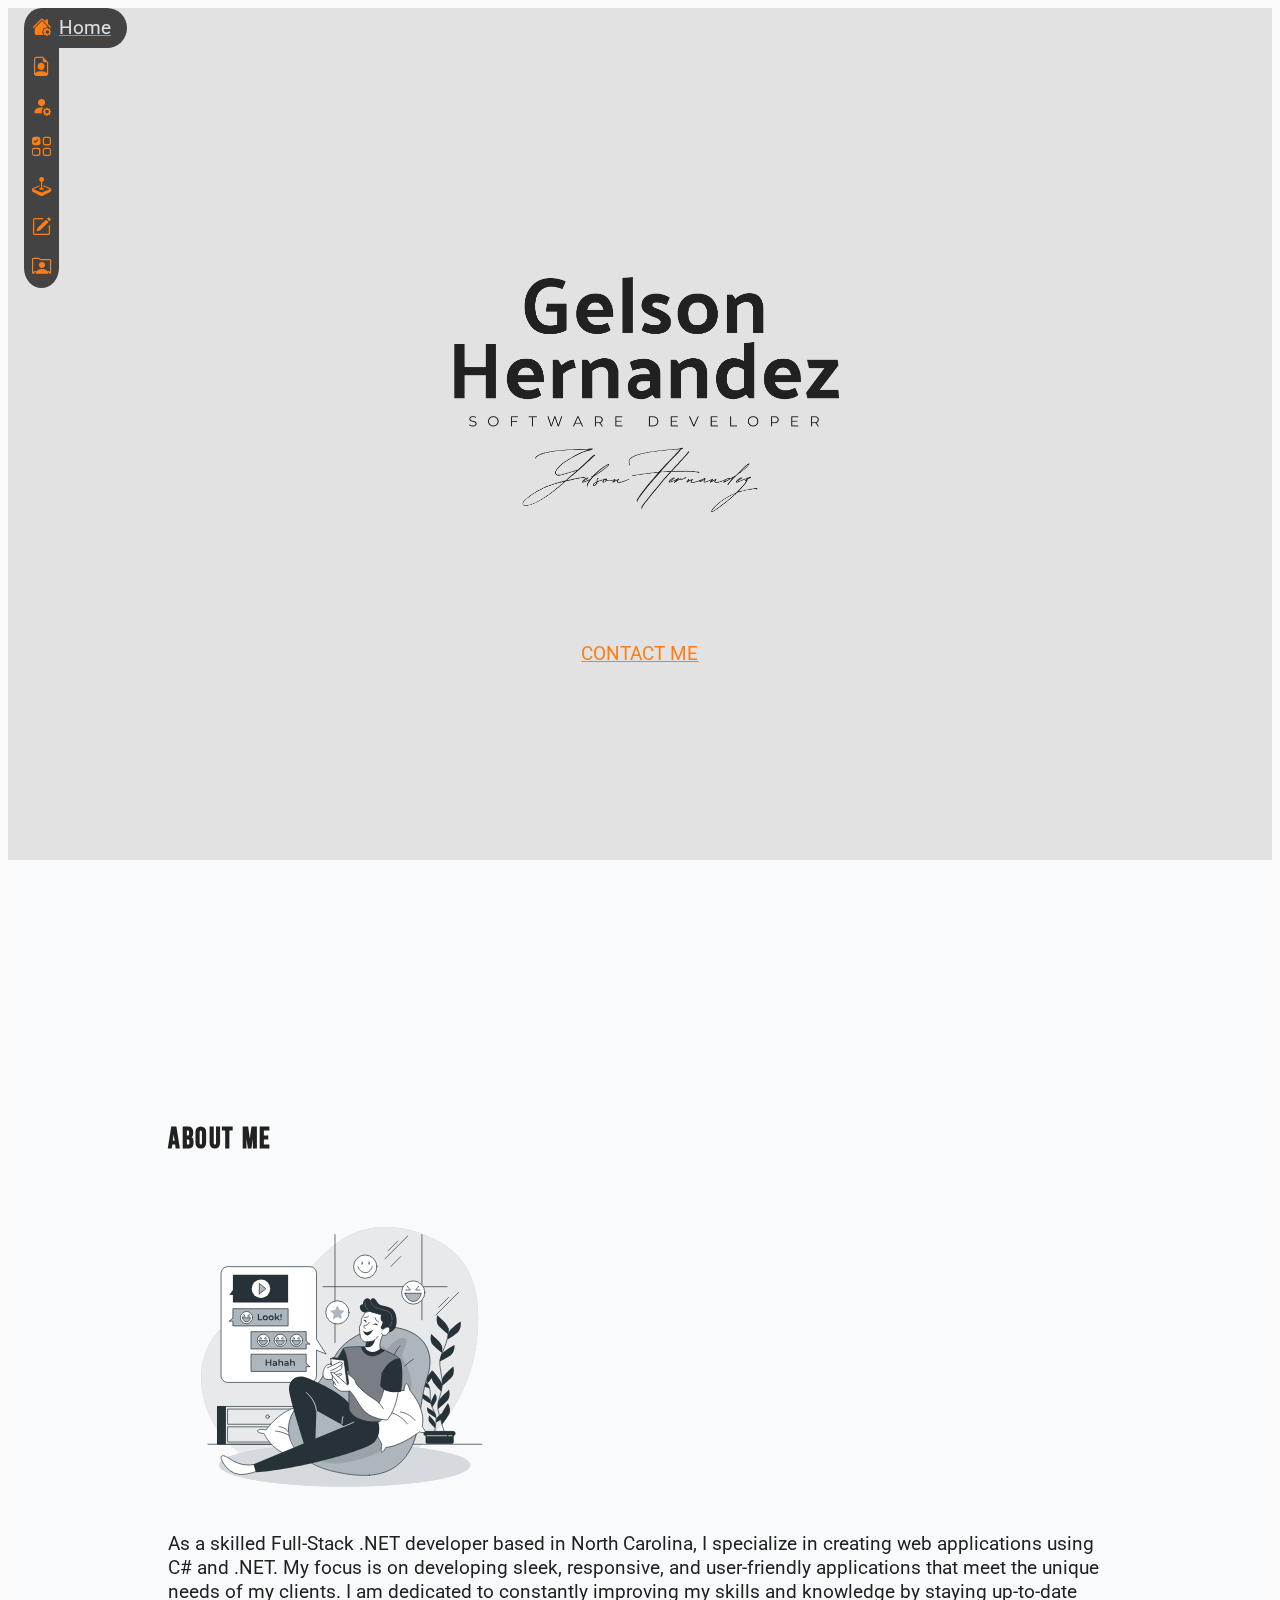
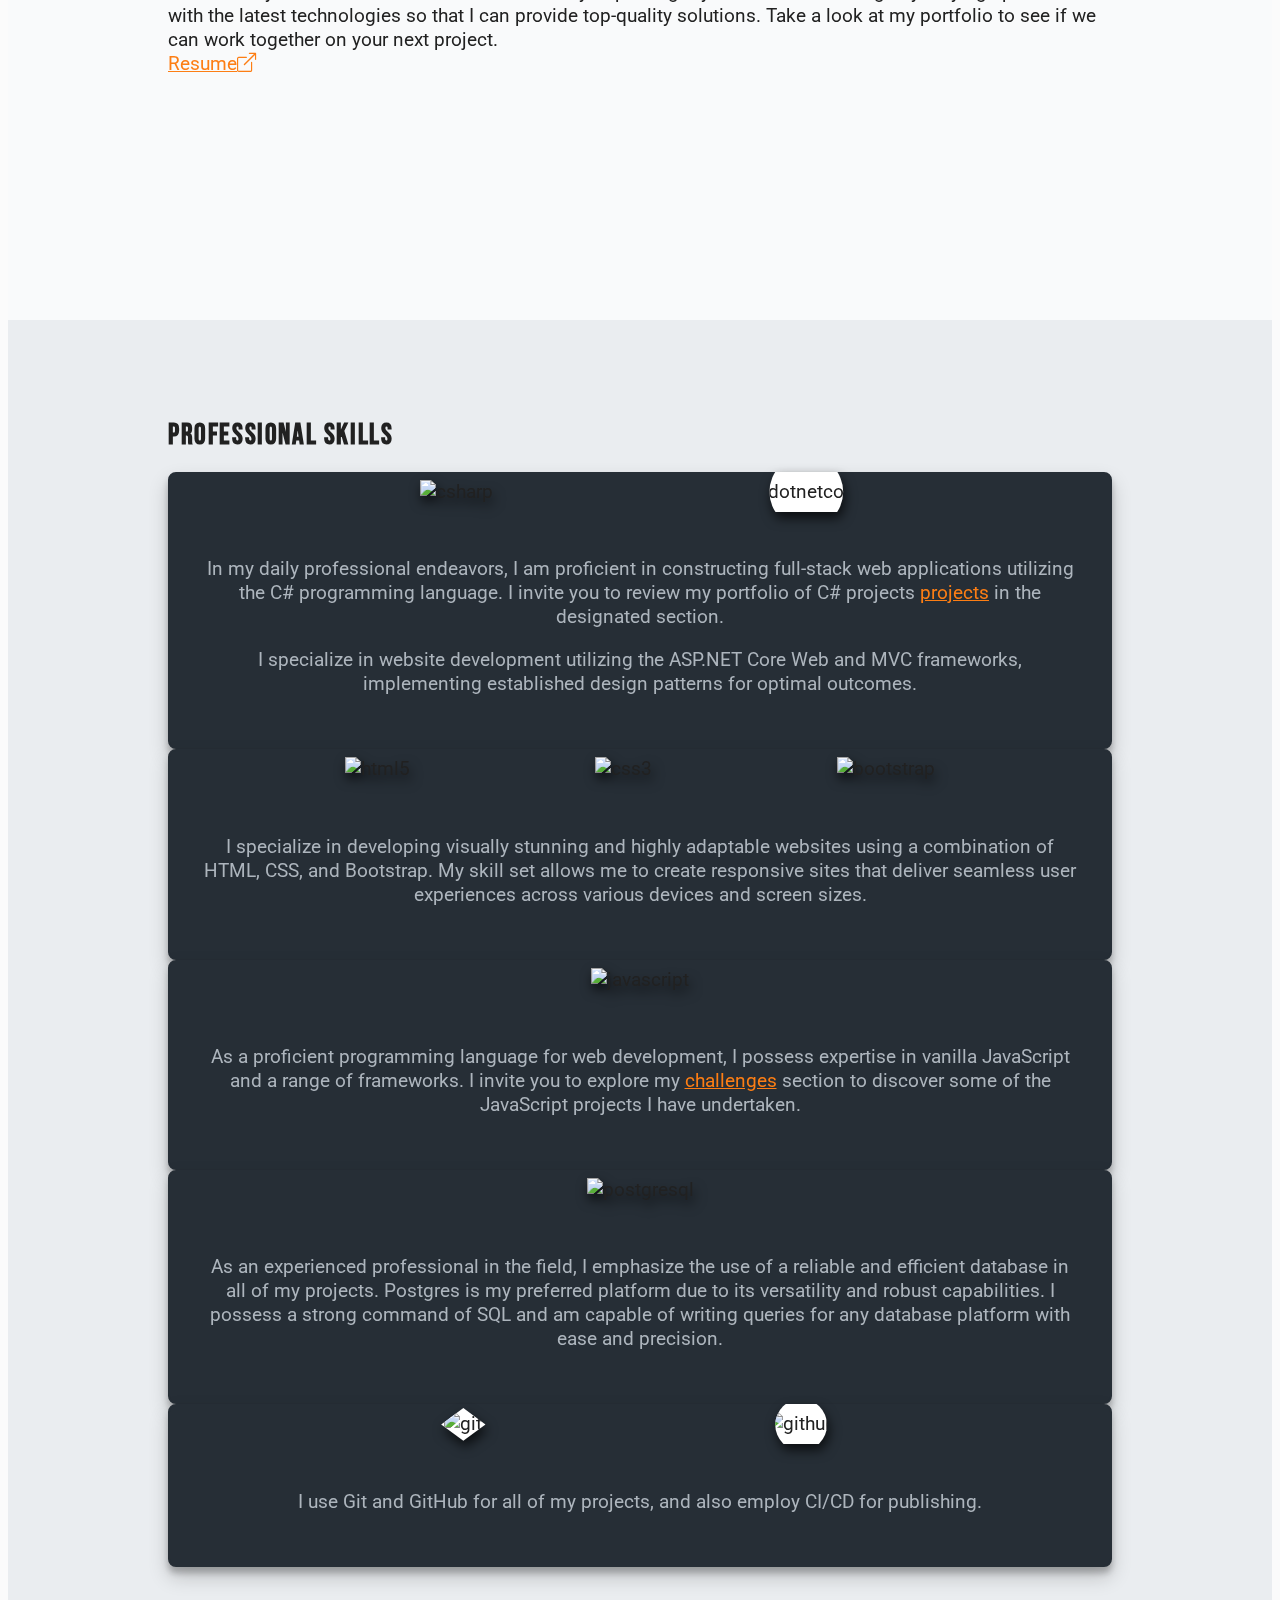
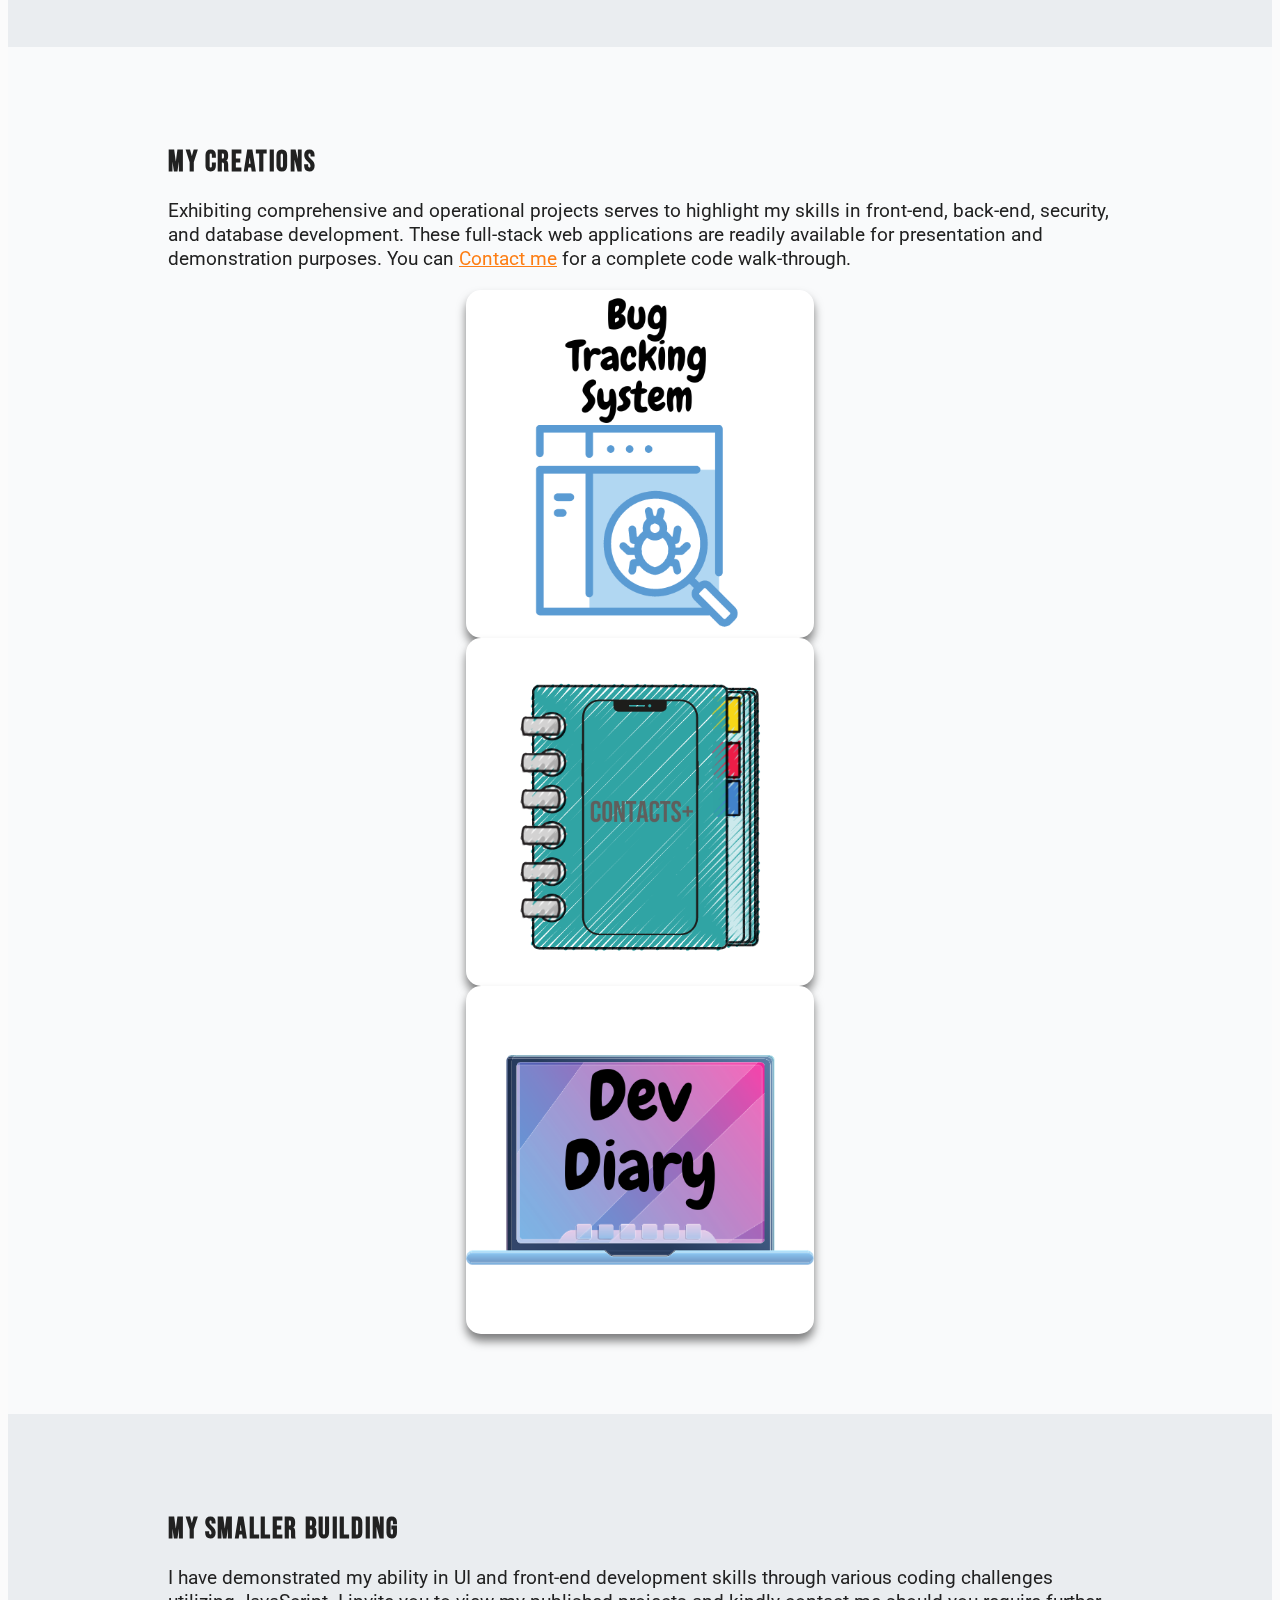
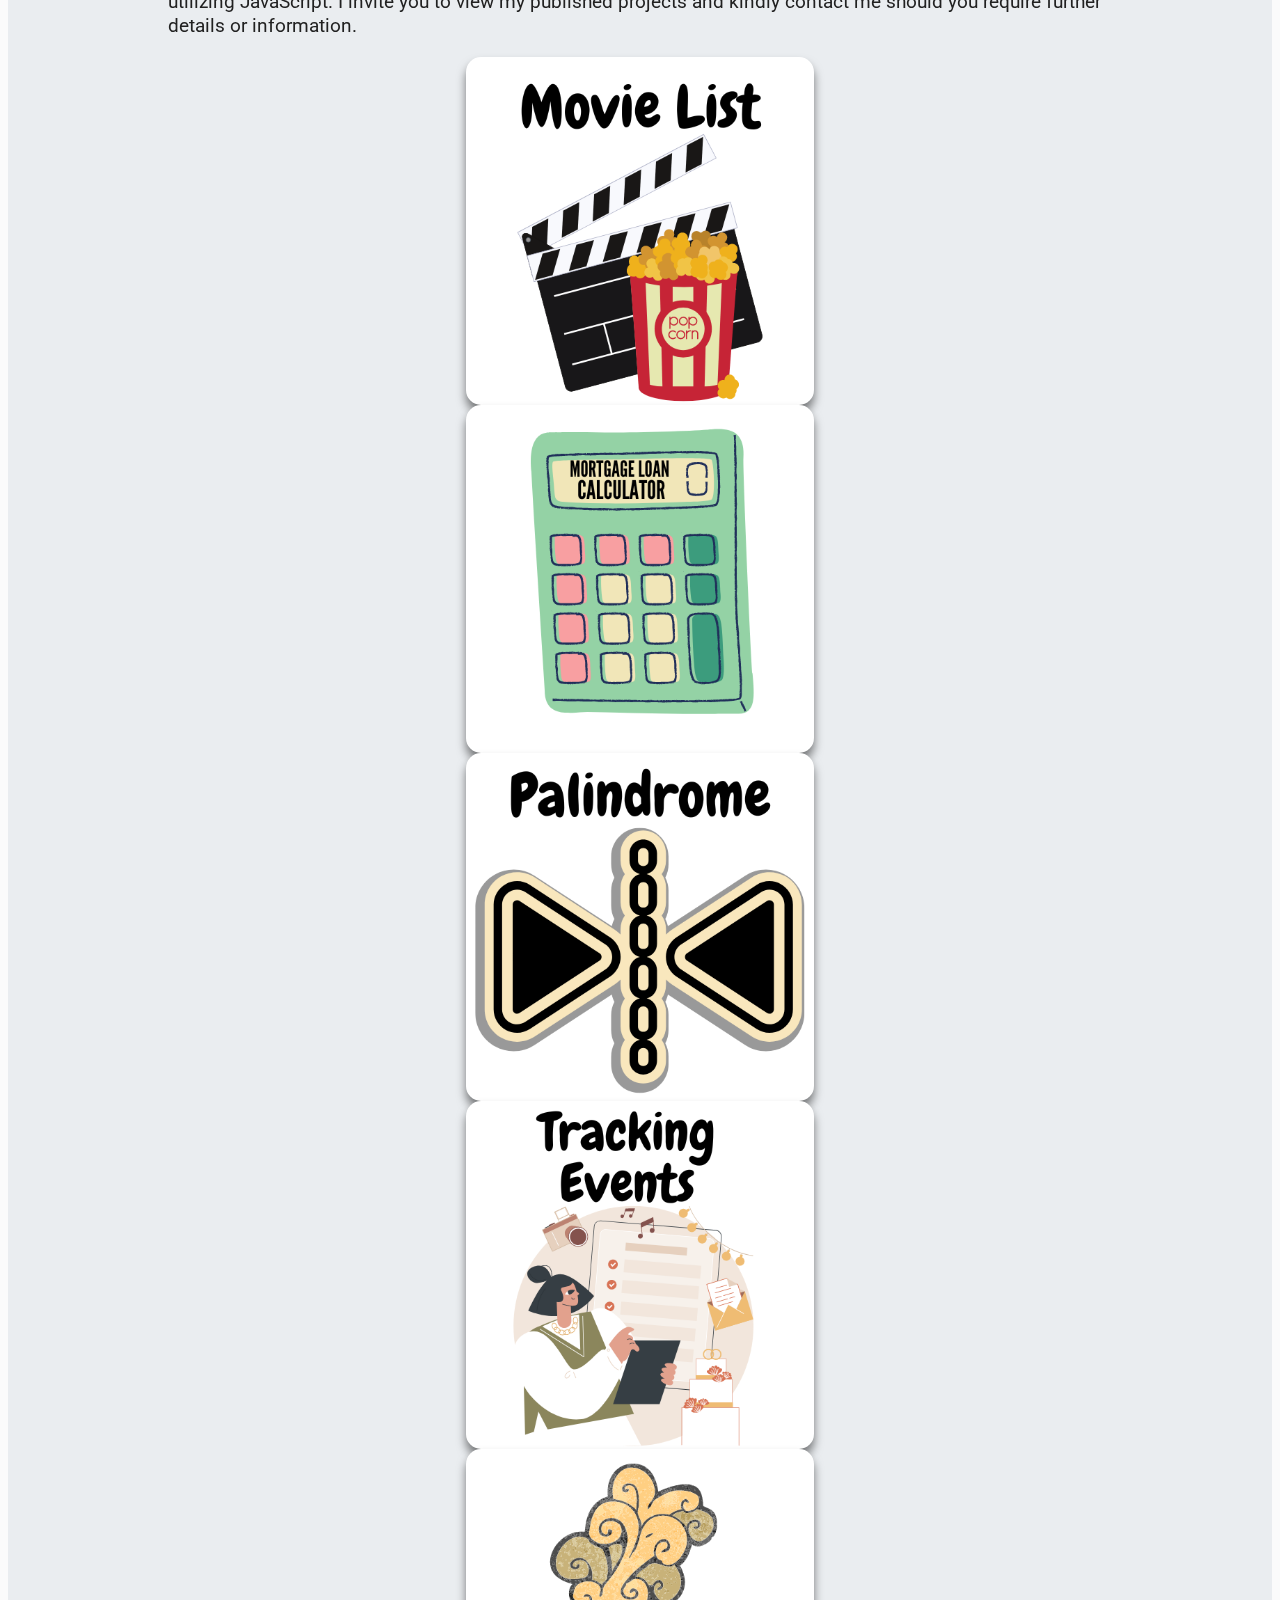
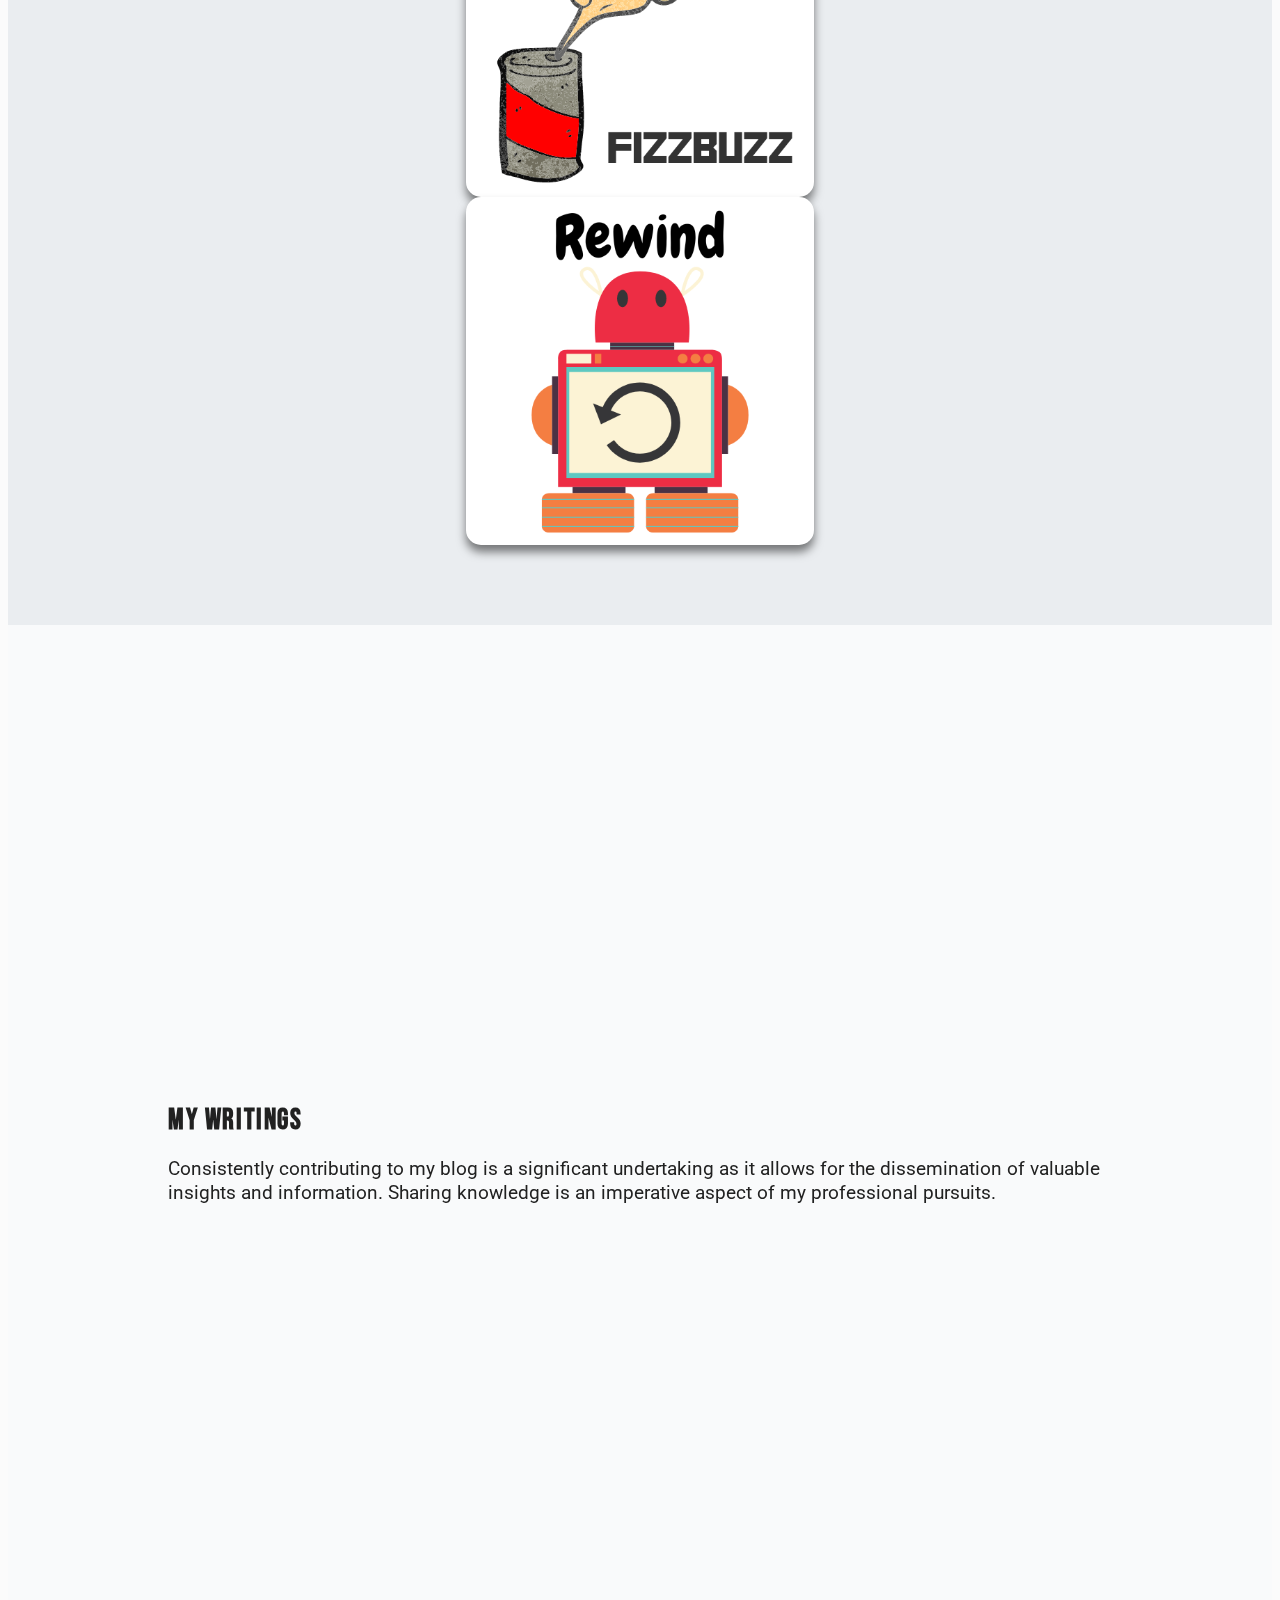
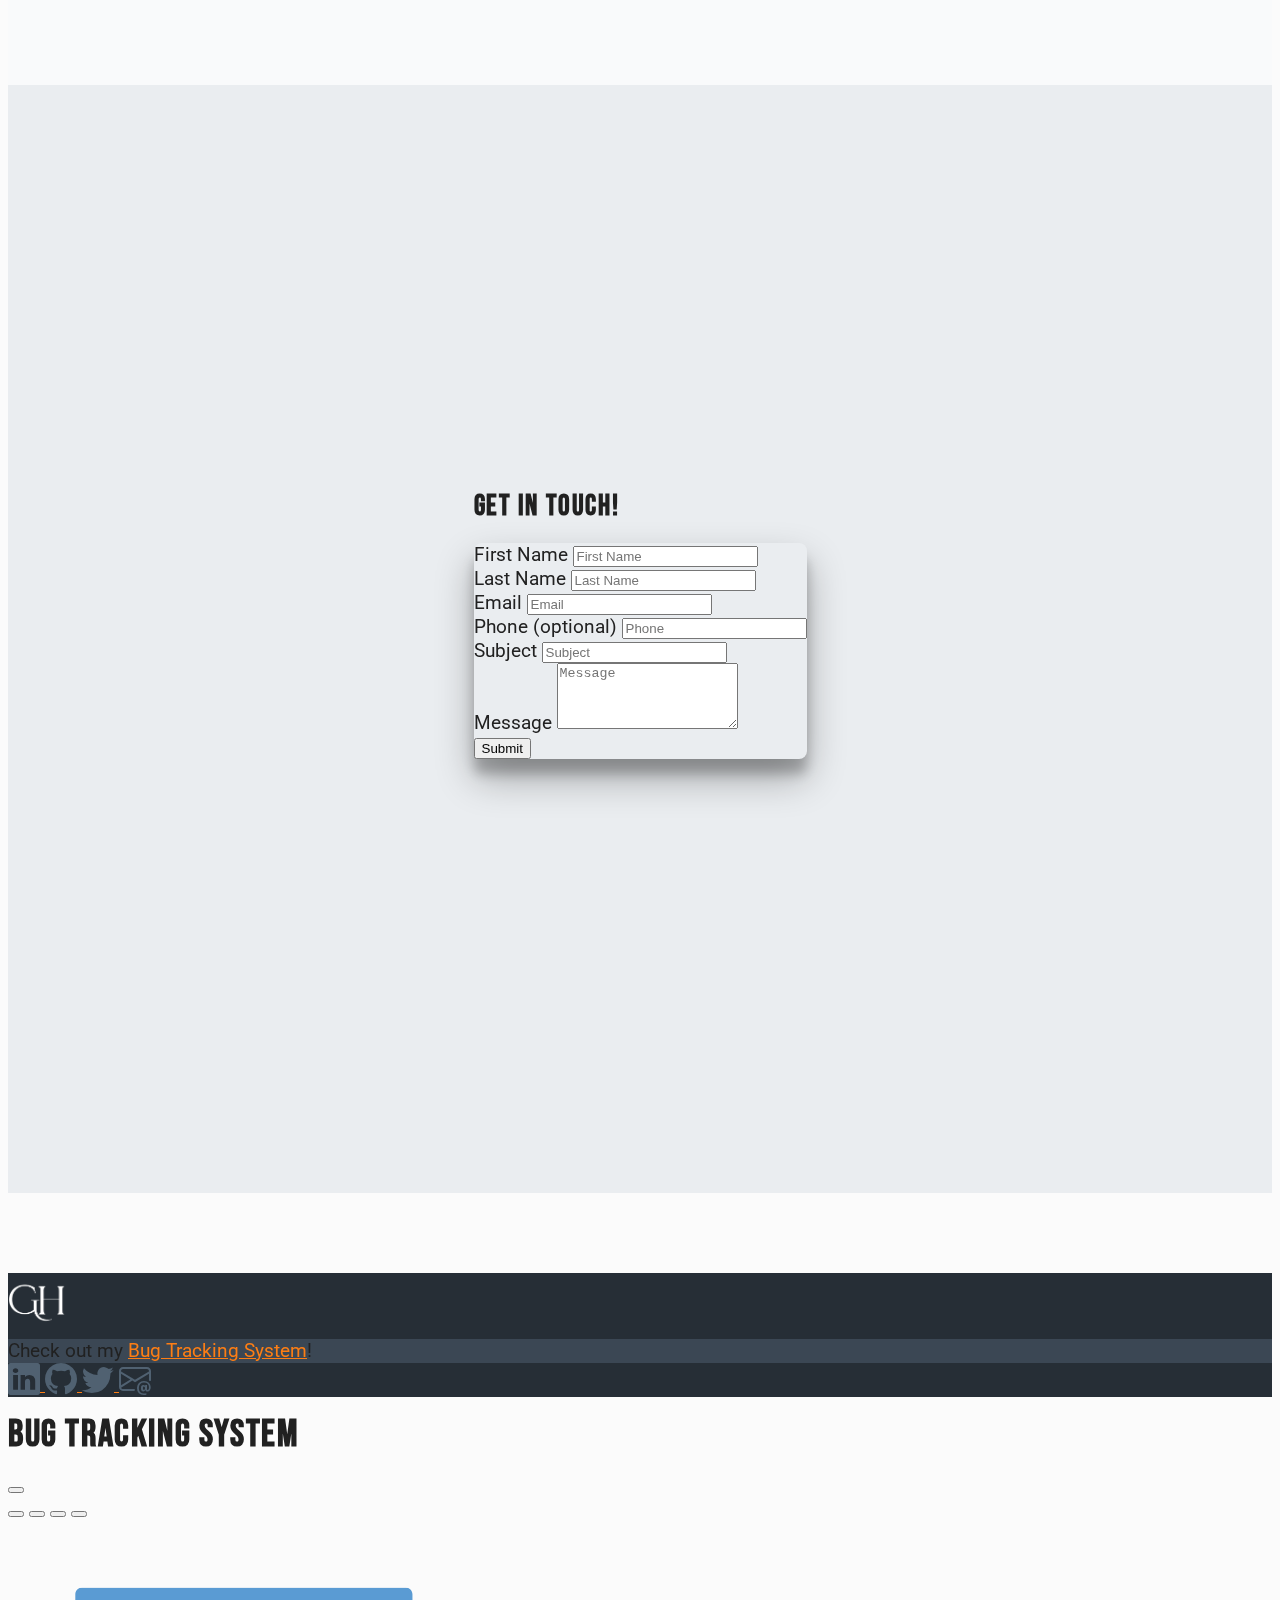
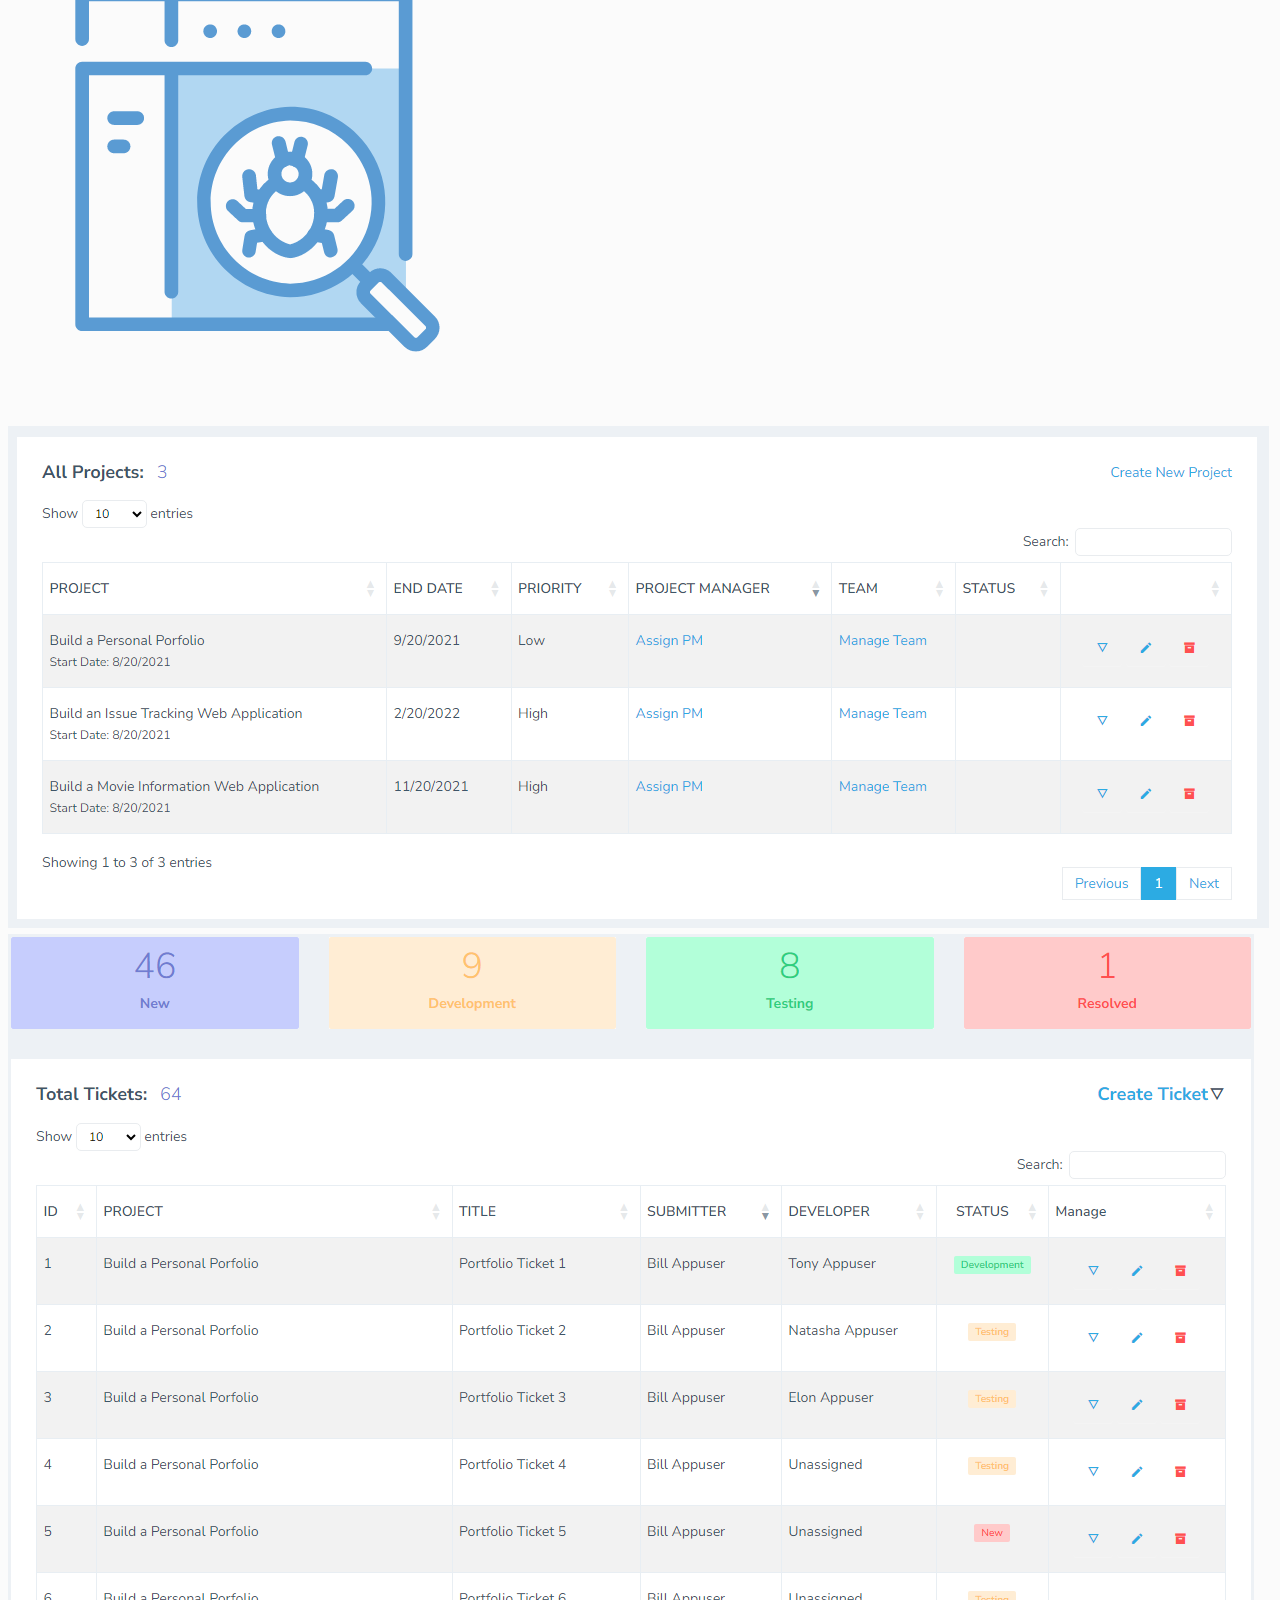
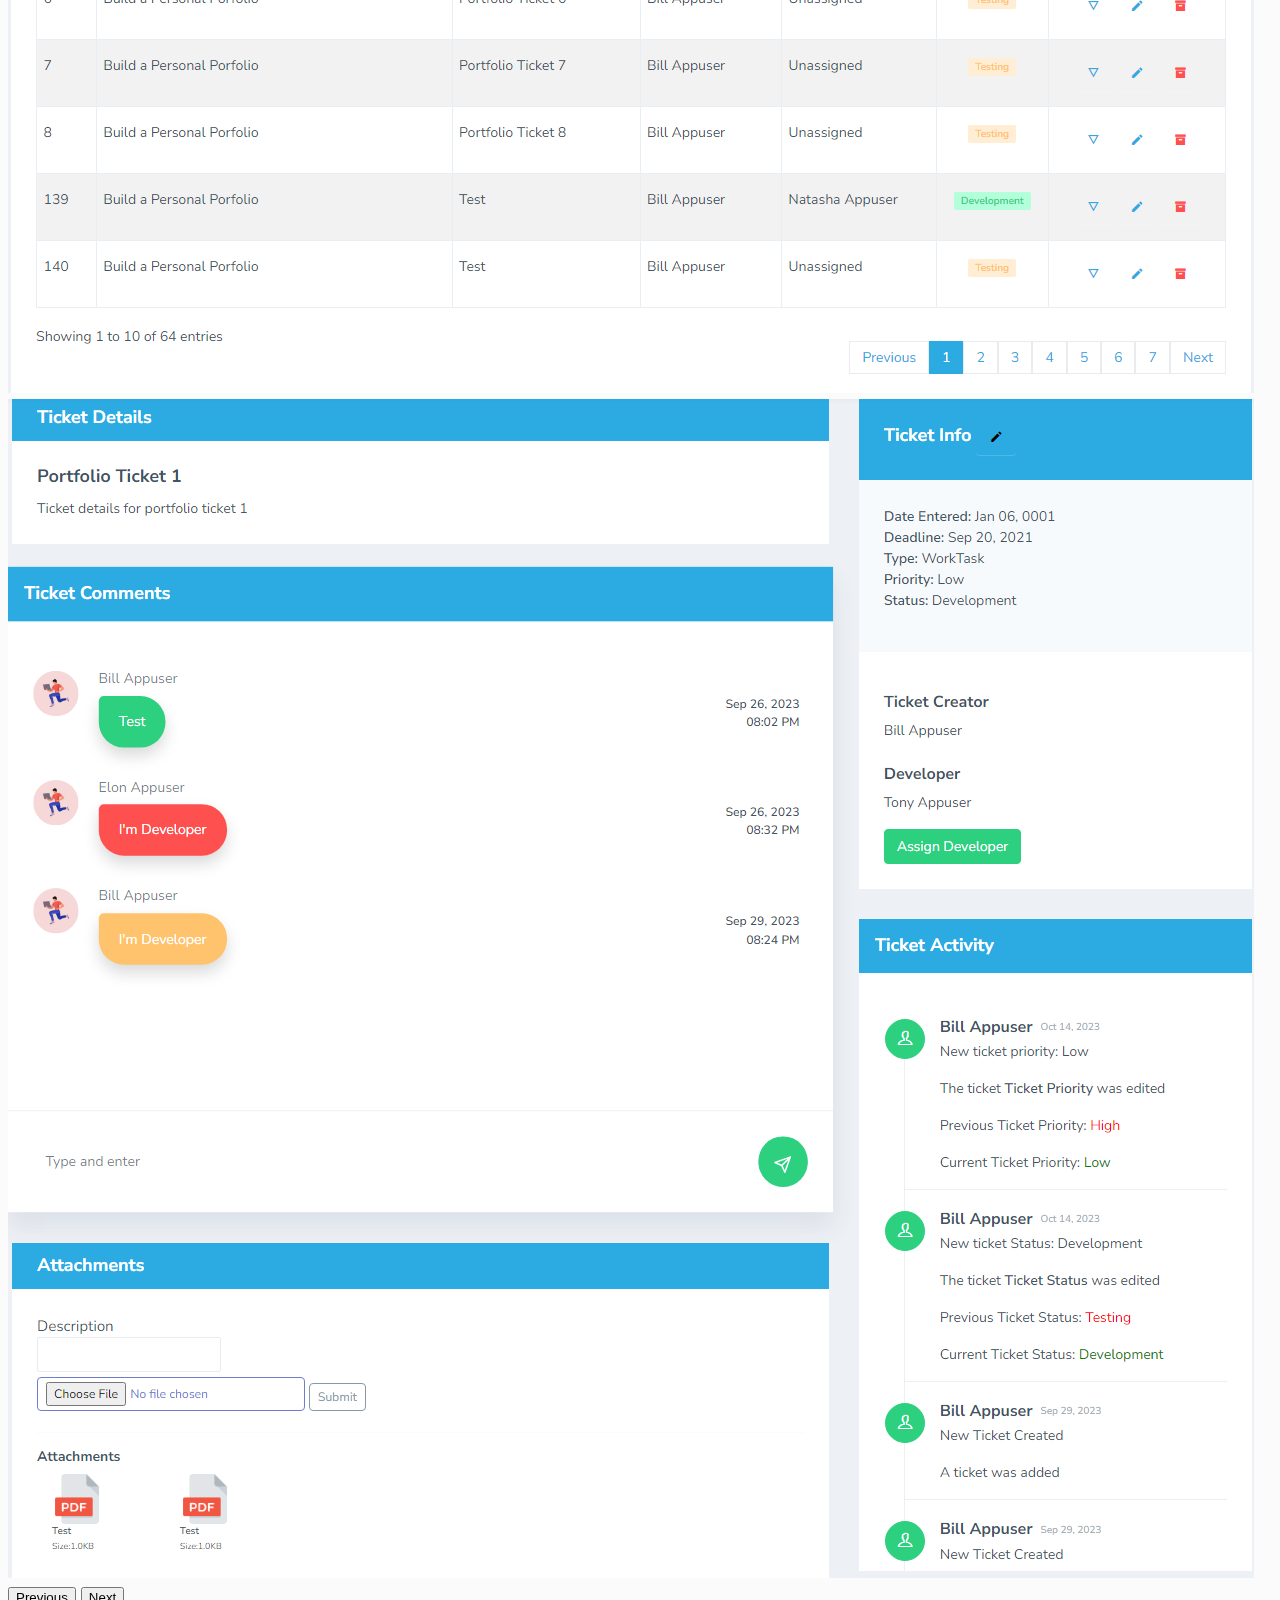
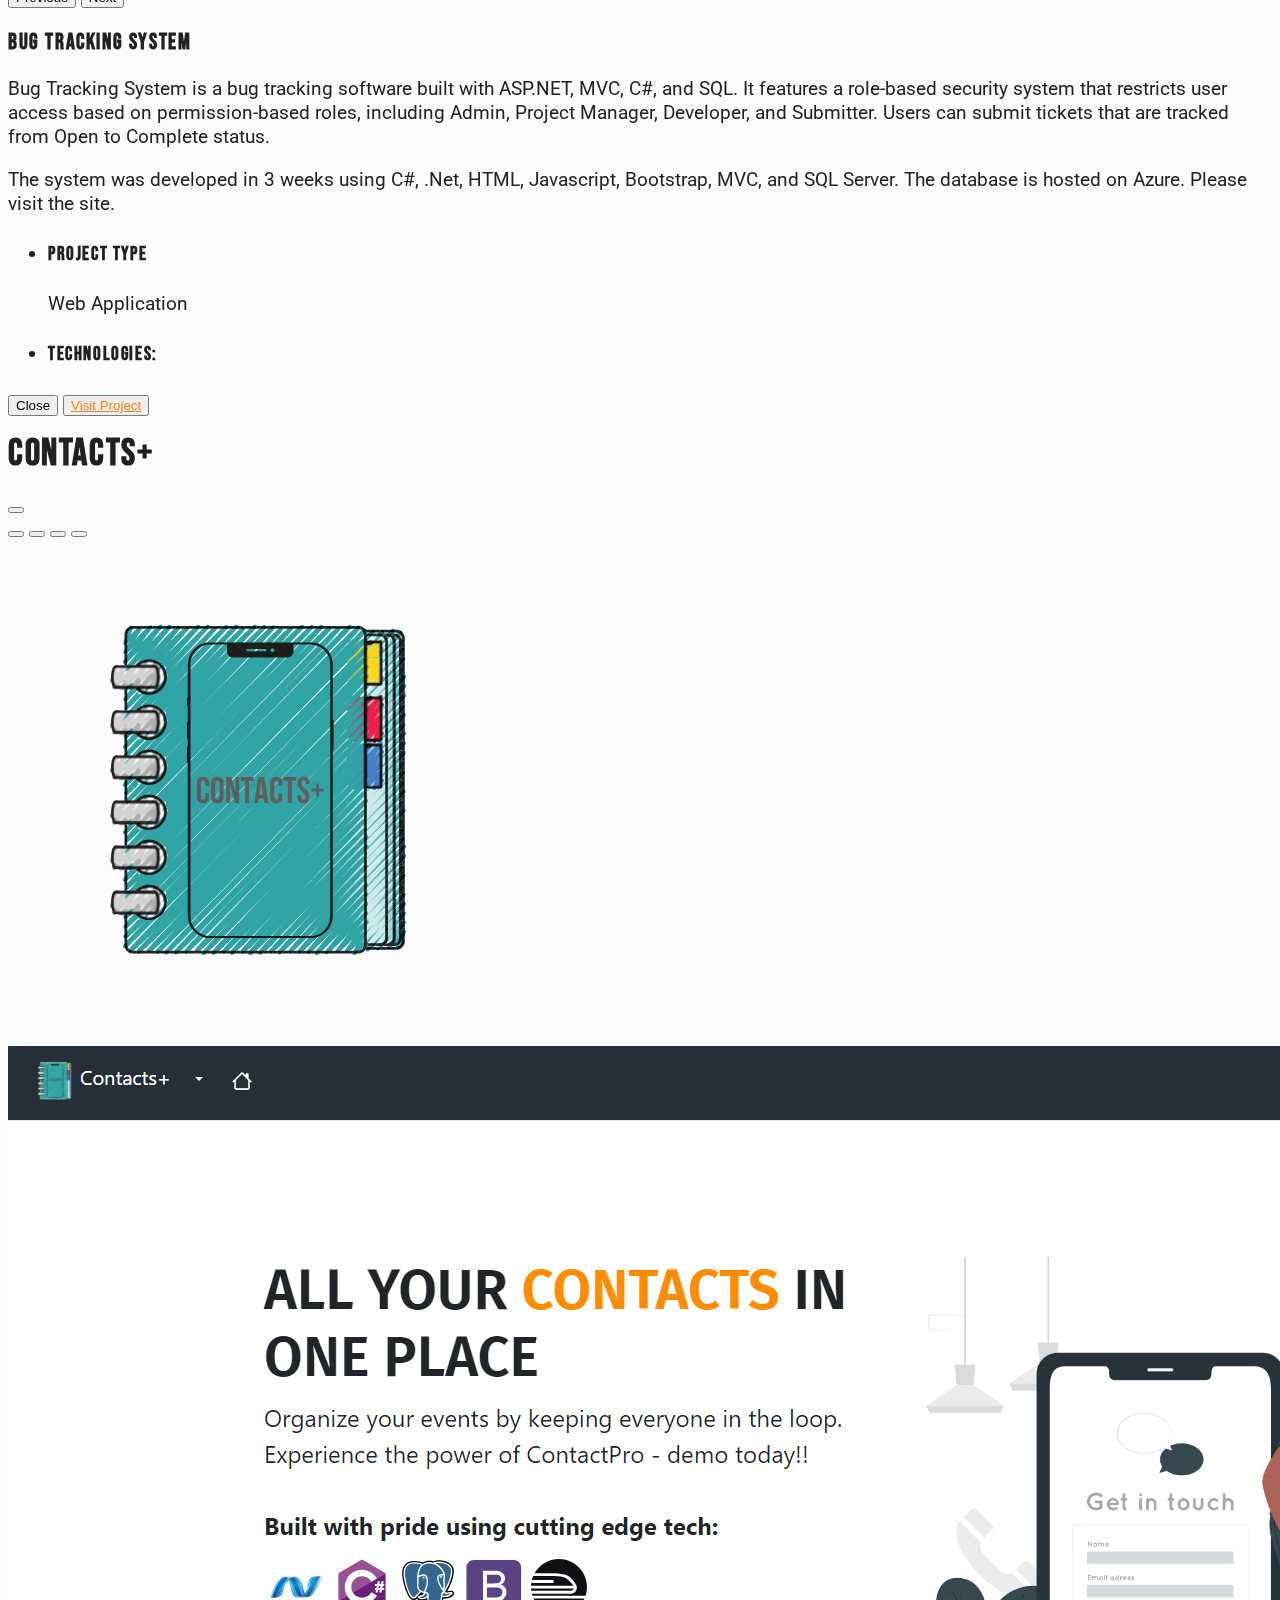
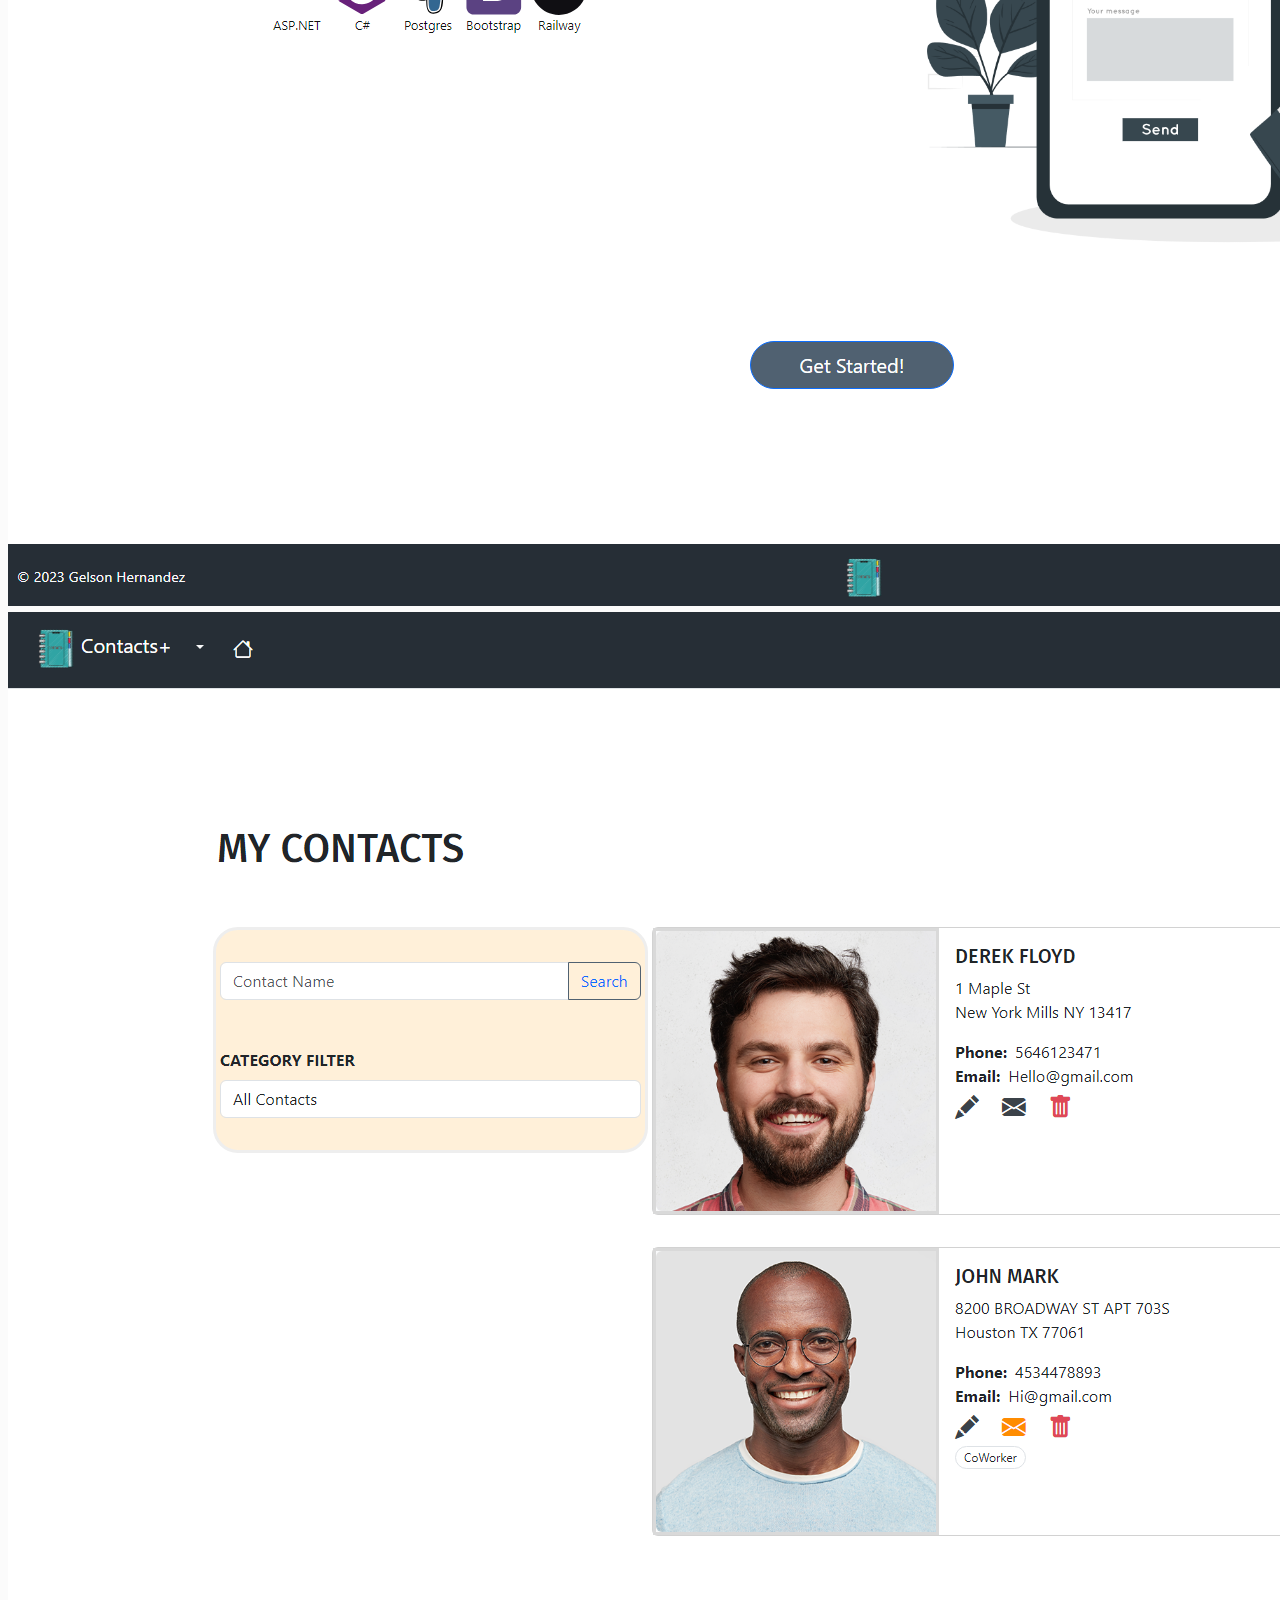
==== js/index.html @ 75067233 "Updated Blog Section" ====
<!DOCTYPE html>
<html lang="en">
  <head>
    <meta charset="UTF-8" />
    <meta
      name="viewport"
      content="width=device-width, initial-scale=1.0, shrink-to-fit=no"
    />
    <title>Gelson Hernandez - Software Developer</title>

    <!-- Bootstrap CSS -->
    <link
      href="https://cdn.jsdelivr.net/npm/bootstrap@5.3.0/dist/css/bootstrap.min.css"
      rel="stylesheet"
      integrity="sha384-9ndCyUaIbzAi2FUVXJi0CjmCapSmO7SnpJef0486qhLnuZ2cdeRhO02iuK6FUUVM"
      crossorigin="anonymous"
    />

    <!-- Bootstrap Icons -->
    <link
      rel="stylesheet"
      href="https://cdn.jsdelivr.net/npm/bootstrap-icons@1.10.5/font/bootstrap-icons.css"
    />

    <!-- Google Font -->

    <link rel="preconnect" href="https://fonts.googleapis.com" />
    <link rel="preconnect" href="https://fonts.gstatic.com" crossorigin />
    <link
      href="https://fonts.googleapis.com/css2?family=Bebas+Neue&family=Fira+Sans:wght@100;200;300;400;500;600;700;800;900&family=Roboto:wght@100;300;400;500;700;900&display=swap"
      rel="stylesheet"
    />

    <!-- Devicons -->
    <link
      rel="stylesheet"
      href="https://cdn.jsdelivr.net/gh/devicons/devicon@v2.15.1/devicon.min.css"
    />

    <!-- Custom CSS -->
    <link rel="stylesheet" href="/css/site.css" />
    <link rel="stylesheet" href="/css/iconCard.css" />
    <link rel="stylesheet" href="/css/hoverCard.css" />
    <link rel="stylesheet" href="/css/themes.css" />
    <link rel="stylesheet" href="/css/blogCard.css" />
    <link rel="stylesheet" href="/css/menuPill.css" />

    <!-- Favicon -->
    <link
      rel="shortcut icon"
      href="/img/favicon/android-chrome-512x512.png"
      type="image/x-icon"
    />
  </head>

  <body data-gh-theme="gray" data-gh-theme="orange">
    <!-- Start NavBAR -->
    <div id="menuPillContainer" class="navbar navbar-dark">
      <nav id="menuPill" class="navbar-nav text-light">
        <div class="nav-item">
          <a
            class="nav-link active"
            href="#home"
            data-bs-toggle="tooltip"
            data-bs-placement="bottom"
            data-bs-title="Home"
            data-bs-custom-class="nav-tooltip"
          >
            <div class="icon-container">
              <i class="bi bi-house-gear-fill"></i>
            </div>
            <span class="menu-label">Home</span>
          </a>
        </div>
        <div class="nav-item">
          <a
            class="nav-link"
            href="#about"
            data-bs-toggle="tooltip"
            data-bs-placement="bottom"
            data-bs-title="About Me"
            data-bs-custom-class="nav-tooltip"
          >
            <div class="icon-container">
              <i class="bi bi-file-earmark-person"></i>
            </div>
            <span class="menu-label">About Me</span>
          </a>
        </div>
        <div class="nav-item">
          <a
            class="nav-link"
            href="#skills"
            data-bs-toggle="tooltip"
            data-bs-placement="bottom"
            data-bs-title="Skills"
            data-bs-custom-class="nav-tooltip"
          >
            <div class="icon-container">
              <i class="bi bi-person-fill-gear"></i>
            </div>
            <span class="menu-label">Skills</span>
          </a>
        </div>

        <!-- project nav-item -->
        <div class="nav-item">
          <a
            class="nav-link"
            href="#projects"
            data-bs-toggle="tooltip"
            data-bs-placement="bottom"
            data-bs-title="Projects"
            data-bs-custom-class="nav-tooltip"
          >
            <div class="icon-container">
              <i class="bi bi-ui-checks-grid"></i>
            </div>
            <span class="menu-label">Projects</span>
          </a>
        </div>
        <!-- END project nav=item -->
        <div class="nav-item">
          <a
            class="nav-link"
            href="#challenges"
            data-bs-toggle="tooltip"
            data-bs-placement="bottom"
            data-bs-title="Challenges"
            data-bs-custom-class="nav-tooltip"
          >
            <div class="icon-container">
              <i class="bi bi-joystick"></i>
            </div>
            <span class="menu-label">Challenges</span>
          </a>
        </div>
        <div class="nav-item">
          <a
            class="nav-link"
            href="#blog"
            data-bs-toggle="tooltip"
            data-bs-placement="bottom"
            data-bs-title="Blog"
            data-bs-custom-class="nav-tooltip"
          >
            <div class="icon-container">
              <i class="bi bi-pencil-square"></i>
            </div>
            <span class="menu-label">Blog</span>
          </a>
        </div>
        <div class="nav-item">
          <a
            class="nav-link"
            href="#contact"
            data-bs-toggle="tooltip"
            data-bs-placement="bottom"
            data-bs-title="Contact"
            data-bs-custom-class="nav-tooltip"
          >
            <div class="icon-container">
              <i class="bi bi-person-rolodex"></i>
            </div>
            <span class="menu-label">Contact</span>
          </a>
        </div>
      </nav>
    </div>
    <!-- END NavBAR -->

    <!-- START: Main -->
    <main data-bs-spy="scroll" data-bs-target="#menuPill">
      <!-- START: Section Home -->
      <section id="home">
        <div id="homeCover">
          <div class="mainHeader">
            <div class="mainTitle">
              <span>
                <img
                  src="/img/mainLogo.png"
                  alt="Developer Logo"
                  class="mainLogo"
                />
              </span>
            </div>
            <div class="buttonContainer">
              <a href="#contact" class="btn btn-primary w-auto">CONTACT ME</a>
            </div>
          </div>
        </div>
      </section>
      <!-- END: Section Home -->

      <!-- START: Section About -->
      <section id="about" class="section-page">
        <div class="container text-center">
          <h2 class="display-1 mb-5">About Me</h2>
          <img
            src="/img/aboutImg.svg"
            alt="about-me-image"
            height="350"
            class="p-2 mb-5"
          />
          <div class="row justify-content-center">
            <div class="col-lg-8">
              As a skilled Full-Stack .NET developer based in North Carolina, I
              specialize in creating web applications using C# and .NET. My
              focus is on developing sleek, responsive, and user-friendly
              applications that meet the unique needs of my clients. I am
              dedicated to constantly improving my skills and knowledge by
              staying up-to-date with the latest technologies so that I can
              provide top-quality solutions. Take a look at my portfolio to see
              if we can work together on your next project.
            </div>
          </div>
          <a href="/img/Resume_Gelson_PDF.pdf" class="btn btn-primary my-3"
            >Resume<i class="bi bi-box-arrow-up-right ps-2"></i
          ></a>
        </div>
      </section>
      <!-- END: Section About -->

      <!-- START: Section Skills -->

      <section id="skills" class="section-page">
        <div class="container">
          <h2 class="text-center display-1 mb-5">Professional Skills</h2>
          <dic class="row gy-5">
            <div class="col-12 col-lg-6">
              <div class="icon-card">
                <div class="icon-card-header">
                  <!-- Skill Icons -->
                  <div class="icon">
                    <img
                      src="https://cdn.jsdelivr.net/gh/devicons/devicon/icons/csharp/csharp-original.svg"
                      alt="csharp"
                    />
                  </div>
                  <div class="icon dotnet">
                    <img
                      src="https://cdn.jsdelivr.net/gh/devicons/devicon/icons/dotnetcore/dotnetcore-original.svg"
                      alt="dotnetcore"
                    />
                  </div>
                </div>
                <div class="icon-card-body">
                  <!-- Content -->
                  <p>
                    In my daily professional endeavors, I am proficient in
                    constructing full-stack web applications utilizing the C#
                    programming language. I invite you to review my portfolio of
                    C# projects
                    <a href="#projects">projects</a>
                    in the designated section.
                  </p>
                  <p>
                    I specialize in website development utilizing the ASP.NET
                    Core Web and MVC frameworks, implementing established design
                    patterns for optimal outcomes.
                  </p>
                </div>
              </div>
            </div>
            <div class="col-12 col-lg-6">
              <div class="icon-card">
                <div class="icon-card-header">
                  <!-- Skill Icons -->
                  <div class="icon">
                    <img
                      src="https://cdn.jsdelivr.net/gh/devicons/devicon/icons/html5/html5-original.svg"
                      alt="html5"
                    />
                  </div>
                  <div class="icon">
                    <img
                      src="https://cdn.jsdelivr.net/gh/devicons/devicon/icons/css3/css3-original.svg"
                      alt="css3"
                    />
                  </div>
                  <div class="icon">
                    <img
                      src="https://cdn.jsdelivr.net/gh/devicons/devicon/icons/bootstrap/bootstrap-original.svg"
                      alt="bootstrap"
                    />
                  </div>
                </div>
                <div class="icon-card-body">
                  <!-- Content -->

                  <p>
                    I specialize in developing visually stunning and highly
                    adaptable websites using a combination of HTML, CSS, and
                    Bootstrap. My skill set allows me to create responsive sites
                    that deliver seamless user experiences across various
                    devices and screen sizes.
                  </p>
                </div>
              </div>
            </div>
            <div class="col-12 col-lg-4">
              <div class="icon-card">
                <div class="icon-card-header">
                  <!-- Skill Icons -->
                  <div class="icon">
                    <img
                      src="https://cdn.jsdelivr.net/gh/devicons/devicon/icons/javascript/javascript-original.svg"
                      alt="javascript"
                    />
                  </div>
                </div>
                <div class="icon-card-body">
                  <!-- Content -->
                  <p>
                    As a proficient programming language for web development, I
                    possess expertise in vanilla JavaScript and a range of
                    frameworks. I invite you to explore my
                    <a href="#challenges">challenges</a>
                    section to discover some of the JavaScript projects I have
                    undertaken.
                  </p>
                </div>
              </div>
            </div>
            <div class="col-12 col-lg-4">
              <div class="icon-card">
                <div class="icon-card-header">
                  <!-- Skill Icons -->
                  <div class="icon">
                    <img
                      src="https://cdn.jsdelivr.net/gh/devicons/devicon/icons/postgresql/postgresql-original.svg"
                      alt="postgresql"
                    />
                  </div>
                </div>
                <div class="icon-card-body">
                  <!-- Content -->

                  <p>
                    As an experienced professional in the field, I emphasize the
                    use of a reliable and efficient database in all of my
                    projects. Postgres is my preferred platform due to its
                    versatility and robust capabilities. I possess a strong
                    command of SQL and am capable of writing queries for any
                    database platform with ease and precision.
                  </p>
                </div>
              </div>
            </div>
            <div class="col-12 col-lg-4">
              <div class="icon-card">
                <div class="icon-card-header">
                  <!-- Skill Icons -->
                  <div class="icon git">
                    <img
                      src="https://cdn.jsdelivr.net/gh/devicons/devicon/icons/git/git-original.svg"
                      alt="git"
                    />
                  </div>
                  <div class="icon github">
                    <img
                      src="https://cdn.jsdelivr.net/gh/devicons/devicon/icons/github/github-original.svg"
                      alt="github"
                    />
                  </div>
                </div>
                <div class="icon-card-body">
                  <!-- Content -->

                  <p>
                    I use Git and GitHub for all of my projects, and also employ
                    CI/CD for publishing.
                  </p>
                </div>
              </div>
            </div>
          </dic>
        </div>
      </section>
      <!-- END: Section SKills -->

      <!-- START: Section Projects -->
      <section id="projects" class="section-page">
        <div class="container">
          <h2 class="text-center display-1 mb-5">My Creations</h2>
          <p class="my-5">
            Exhibiting comprehensive and operational projects serves to
            highlight my skills in front-end, back-end, security, and database
            development. These full-stack web applications are readily available
            for presentation and demonstration purposes. You can
            <a href="#contact">Contact me</a> for a complete code walk-through.
          </p>
          <div class="row gy-5 mt-5 row-cols-1 row-cols-lg-3">
            <!-- START: Bug Tracker -->
            <div class="col">
              <div class="hc-wrapper">
                <div class="hc-card">
                  <picture>
                    <source
                      media="(min-width: 992px)"
                      srcset="/img/LogoBTS.png"
                    />
                    <img src="/img/LogoBTS.png" alt="btsLogo" />
                  </picture>
                  <div class="hc-content">
                    <p>
                      Bug Tracking System - a full-stack project
                      management/issue tracking application
                    </p>
                    <button
                      type="button"
                      class="btn btn-secondary"
                      data-bs-toggle="modal"
                      data-bs-target="#bugTrackerModal"
                    >
                      Learn More
                    </button>
                  </div>
                </div>
              </div>
            </div>
            <!-- END: Bug Tracker -->

            <!-- START: Address Book -->
            <div class="col">
              <div class="hc-wrapper">
                <div class="hc-card">
                  <picture>
                    <source
                      media="(min-width: 992px)"
                      srcset="/img//Logos/contact+.png"
                    />
                    <img src="/img/Logos/contact+.png" alt="contact+" />
                  </picture>
                  <div class="hc-content">
                    <p>
                      Contact+ - a full-stack web app to store and categorize
                      contacts and send emails to individuals/groups
                    </p>
                    <button
                      type="button"
                      class="btn btn-secondary"
                      data-bs-toggle="modal"
                      data-bs-target="#addressBookModal"
                    >
                      Learn More
                    </button>
                  </div>
                </div>
              </div>
            </div>
            <!-- END: Address Book -->

            <!-- START: Blog -->
            <div class="col">
              <div class="hc-wrapper">
                <div class="hc-card">
                  <picture>
                    <source
                      media="(min-width: 992px)"
                      srcset="/img/Logos/DevDiary_Black.png"
                    />
                    <img src="/img/Logos/DevDiary_Black.png" />
                  </picture>
                  <div class="hc-content">
                    <p>The Writing Life - self descriptive</p>
                    <button
                      type="button"
                      class="btn btn-secondary"
                      data-bs-toggle="modal"
                      data-bs-target="#blogModal"
                    >
                      Learn More
                    </button>
                  </div>
                </div>
              </div>
            </div>
            <!-- END: Blog -->
          </div>
        </div>
      </section>
      <!-- END: Section Projects -->

      <!-- START: Section Challenges -->
      <section id="challenges" class="section-page">
        <div class="container">
          <h2 class="text-center display-1 mb-5">MY SMALLER BUILDING</h2>
          <p class="my-5">
            I have demonstrated my ability in UI and front-end development
            skills through various coding challenges utilizing JavaScript. I
            invite you to view my published projects and kindly contact me
            should you require further details or information.
          </p>

          <div class="row gy-5 mt-5 row-cols-1 row-cols-md-2 row-cols-lg-3">
            <!-- START: MovieList -->
            <div class="col">
              <div class="hc-wrapper">
                <div class="hc-card">
                  <picture>
                    <source
                      media="(min-width: 992px)"
                      srcset="/img/LogoMovieList.png"
                    />
                    <img src="/img/LogoMovieList.png" alt="movieListImg" />
                  </picture>
                  <div class="hc-content">
                    <p>
                      This project is a coding exercise using a 3erd-party API
                      to dynamically display data on the web page. Movie List
                      uses the TMDB API to Display a list of the currently
                      popular movies.
                    </p>
                    <button type="button" class="btn btn-secondary">
                      <a href="https://gelson-movie-list.netlify.app/">
                        Learn More</a
                      >
                    </button>
                  </div>
                </div>
              </div>
            </div>
            <!-- END: MovieList -->

            <!-- START: MortgageLoanCalculator -->
            <div class="col">
              <div class="hc-wrapper">
                <div class="hc-card">
                  <picture>
                    <source
                      media="(min-width: 992px)"
                      srcset="/img/LogoMLC.png"
                    />
                    <img src="/img/LogoMLC.png" alt="mortgageLoanCalculator" />
                  </picture>
                  <div class="hc-content">
                    <p>
                      Calculate the cost of a mortgage loan including interest,
                      with a detailed monthly payment breakdown.
                    </p>
                    <button type="button" class="btn btn-secondary">
                      <a
                        href="https://mortgage-loan-calculator.netlify.app/app"
                      >
                        Learn More</a
                      >
                    </button>
                  </div>
                </div>
              </div>
            </div>
            <!-- END: MortgageLoanCalculator -->

            <!-- START: Palindrome -->
            <div class="col">
              <div class="hc-wrapper">
                <div class="hc-card">
                  <picture>
                    <source
                      media="(min-width: 992px)"
                      srcset="/img/LogoPalindrome.png"
                    />
                    <img src="/img/LogoPalindrome.png" alt="palindromeImg" />
                  </picture>
                  <div class="hc-content">
                    <p>
                      Please input a word or phrase and I will check if it is a
                      palindrome.
                    </p>
                    <button type="button" class="btn btn-secondary">
                      <a href="https://gelsonpalindrome.netlify.app">
                        Learn More</a
                      >
                    </button>
                  </div>
                </div>
              </div>
            </div>
            <!-- END: Palindrome -->

            <!-- START: TrackingEvents -->
            <div class="col">
              <div class="hc-wrapper">
                <div class="hc-card">
                  <picture>
                    <source
                      media="(min-width: 992px)"
                      srcset="/img/LogoTE.png"
                    />
                    <img src="/img/LogoTE.png" alt="trackingEvents" />
                  </picture>
                  <div class="hc-content">
                    <p>
                      Keep track of events, noting their location and
                      attendance, and view statistics based on location or
                      overall attendance.
                    </p>
                    <button type="button" class="btn btn-secondary">
                      <a href="https://gelson-tracking-events.netlify.app/">
                        Learn More</a
                      >
                    </button>
                  </div>
                </div>
              </div>
            </div>
            <!-- END: TrackingEvents -->

            <!-- START: FizzBuzz -->
            <div class="col">
              <div class="hc-wrapper">
                <div class="hc-card">
                  <picture>
                    <source
                      media="(min-width: 992px)"
                      srcset="/img/fizzBuzz.png"
                    />
                    <img src="/img/fizzBuzz.png" alt="fizzBuzz" />
                  </picture>
                  <div class="hc-content">
                    <p>
                      FizzBuzz - Classic coding challenge - put a range of
                      numbers on the page, but replace numbers divisible by 3
                      with "Fizz", numbers divisible by 5 with "Buzz", and
                      numbers divisible by both 3 and 5 with "FizzBuzz"
                    </p>
                    <button type="button" class="btn btn-secondary">
                      <a href="https://gelson-fizzbuzz.netlify.app/">
                        Learn More</a
                      >
                    </button>
                  </div>
                </div>
              </div>
            </div>
            <!-- END: FizzBuzz -->

            <!-- START: Rewing -->
            <div class="col">
              <div class="hc-wrapper">
                <div class="hc-card">
                  <picture>
                    <source
                      media="(min-width: 992px)"
                      srcset="/img/LogoRewing.png"
                    />
                    <img src="/img/LogoRewing.png" alt="rewingLogo" />
                  </picture>
                  <div class="hc-content">
                    <p>
                      Reverse a String - Take some text from an input box and
                      display it on the page in reverse
                    </p>
                    <button type="button" class="btn btn-secondary">
                      <a href="https://gelsonreverse.netlify.app/">
                        Learn More</a
                      >
                    </button>
                  </div>
                </div>
              </div>
            </div>
            <!-- END: Rewing -->
          </div>
        </div>
      </section>
      <!-- END: Section Challenges -->

      <!-- START: Section Blog -->
      <section class="section-page" id="blogs">
        <div class="container">
          <h2 class="display-1 mb-5 text-center">My Writings</h2>
          <p class="text-center">
            Consistently contributing to my blog is a significant undertaking as
            it allows for the dissemination of valuable insights and
            information. Sharing knowledge is an imperative aspect of my
            professional pursuits.
          </p>
          <template id="blog-template">
            <article class="card mb-4 blog-article">
              <div class="row blog-row g-0">
                <div class="col-lg-4 blog-header">
                  <!-- blog image -->
                  <a target="_blank" href="#" class="blog-image-link">
                    <img src="" class="blog-image" alt="Blog post image" />
                  </a>
                </div>

                <div class="col-lg-8">
                  <!-- title and text preview -->
                  <div
                    class="card-body h-100 d-flex flex-column justify-content-around"
                  >
                    <h4 class="card-title" data-blog="title">
                      Title Placeholder
                    </h4>

                    <p data-blog="abstract" class="card-text line-clamp">
                      Abstrac Placeholder
                    </p>
                    <div>
                      <a
                        target="_blank"
                        href="https://devdiary.up.railway.app/"
                        class="btn btn-primary"
                        >Read More</a
                      >
                    </div>
                    <p class="card-text">
                      <small
                        class="text-muted>"
                        data-blog="publishedDate"
                      ></small>
                    </p>
                  </div>
                </div>
              </div>
            </article>
          </template>
        </div>
      </section>
      <!-- END: Section Blog -->

      <!-- START: Section Contact -->
      <section id="contact" class="section-page">
        <div class="container">
          <h2 class="display-1 mb-5 text-center">Get In Touch!</h2>
          <div class="p-3 box-shadow">
            <form name="PortfolioContact" method="post" netlify>
              <div class="row row-cols-1 row-cols-md-2 g-3">
                <div class="col">
                  <label for="FirstName" class="form-label">First Name</label>
                  <input
                    class="form-control"
                    name="FirstName"
                    id="FirstName"
                    type="text"
                    placeholder="First Name"
                    aria-label="First Name"
                    required
                  />
                </div>
                <div class="col">
                  <label for="LastName" class="form-label">Last Name</label>
                  <input
                    class="form-control"
                    name="LastName"
                    id="LastName"
                    type="text"
                    placeholder="Last Name"
                    aria-label="Last Name"
                    required
                  />
                </div>
                <div class="col">
                  <label for="Email" class="form-label">Email</label>
                  <input
                    class="form-control"
                    name="Email"
                    id="Email"
                    type="email"
                    placeholder="Email"
                    aria-label="Email"
                    required
                  />
                </div>
                <div class="col">
                  <label for="Phone" class="form-label">Phone (optional)</label>
                  <input
                    class="form-control"
                    name="Phone"
                    id="Phone"
                    type="tel"
                    placeholder="Phone"
                    aria-label="Phone"
                  />
                </div>
                <div class="col-12 col-md-12">
                  <label for="Subject" class="form-label">Subject</label>
                  <input
                    class="form-control"
                    name="Subject"
                    id="Subject"
                    type="text"
                    placeholder="Subject"
                    aria-label="Subject"
                    required
                  />
                </div>
                <div class="col-12 col-md-12">
                  <label for="Message" class="form-label">Message</label>
                  <textarea
                    class="form-control"
                    name="Message"
                    id="Message"
                    type="text"
                    placeholder="Message"
                    aria-label="Message"
                    required
                    rows="4"
                  ></textarea>
                </div>
                <div class="col-md-12 text-end">
                  <button type="submit" class="btn btn-primary mt-2">
                    Submit
                  </button>
                </div>
              </div>
            </form>
          </div>
        </div>
      </section>
      <!-- END: Section Contact -->
    </main>
    <!-- END: Main -->

    <!-- START: Footer -->
    <footer class="py-3 fixed-bottom" data-bs-theme="dark">
      <div class="container-fluid">
        <div class="row align-items-center g-3">
          <div class="col-3">
            <img src="/img/NLogo0.png" height="60" alt="Logo" />
          </div>
          <div
            class="col-9 col-lg-6 d-flex justify-content-end justify-content-lg-center"
          >
            <div class="card shadow">
              <div class="card-body text-center text-body-emphasis">
                <!-- TODO: CHANGE THIS TO THE BUG TRACKER LINK -->
                Check out my <a href="#projects">Bug Tracking System</a>!
              </div>
            </div>
          </div>
          <div class="d-none d-lg-block col-lg-3 text-end">
            <a
              class="text-decoration-none"
              href="https://www.linkedin.com/in/gelson-hernandez/"
            >
              <i class="bi bi-linkedin p-2 socialicons"></i>
            </a>
            <a class="text-decoration-none" href="https://github.com/gelsonh">
              <i class="bi bi-github p-2 socialicons"></i>
            </a>
            <a class="text-decoration-none" href="https://twitter.com/gelsonhz">
              <i class="bi bi-twitter p-2 socialicons"></i>
            </a>
            <a class="text-decoration-none" href="mailto:gelsonhz@outlook.com">
              <i class="bi bi-envelope-at p-2 socialicons"></i>
            </a>
          </div>
        </div>
      </div>
    </footer>
    <!-- END: Footer -->

    <!-- MODALS -->
    <!-- Bug Tracking System Modal -->
    <!-- Modal -->
    <div
      class="modal fade"
      id="bugTrackerModal"
      tabindex="-1"
      aria-labelledby="Bug Tracker Modal"
      aria-hidden="true"
    >
      <div class="modal-dialog modal-dialog-centered modal-xl">
        <div class="modal-content">
          <div class="modal-header">
            <h1 class="modal-title fs-5">Bug Tracking System</h1>
            <button
              type="button"
              class="btn-close"
              data-bs-dismiss="modal"
              aria-label="Close"
            ></button>
          </div>
          <div class="modal-body">
            <div class="row gy-3">
              <div class="col-12 col-lg-5">
                <!-- Carousel -->
                <div
                  id="bugTrackerCarousel"
                  class="carousel slide"
                  data-bs-theme="dark"
                >
                  <div class="carousel-indicators">
                    <button
                      type="button"
                      data-bs-target="#bugTrackerCarousel"
                      data-bs-slide-to="0"
                      class="active"
                      aria-current="true"
                      aria-label="Slide 1"
                    ></button>
                    <button
                      type="button"
                      data-bs-target="#bugTrackerCarousel"
                      data-bs-slide-to="1"
                      aria-label="Slide 2"
                    ></button>
                    <button
                      type="button"
                      data-bs-target="#bugTrackerCarousel"
                      data-bs-slide-to="2"
                      aria-label="Slide 3"
                    ></button>
                    <button
                      type="button"
                      data-bs-target="#bugTrackerCarousel"
                      data-bs-slide-to="3"
                      aria-label="Slide 4"
                    ></button>
                  </div>
                  <div class="carousel-inner">
                    <div class="carousel-item active">
                      <img
                        src="/img/LogoBTS1.png"
                        class="d-block w-100"
                        alt="logo"
                      />
                    </div>
                    <div class="carousel-item">
                      <img
                        src="/img/screenshots/ProjectIndex.png"
                        class="d-block w-100"
                        alt="logo"
                      />
                    </div>
                    <div class="carousel-item">
                      <img
                        src="/img/screenshots/TicketIndex.png"
                        class="d-block w-100"
                        alt="logo"
                      />
                    </div>
                    <div class="carousel-item">
                      <img
                        src="/img/screenshots/TicketDetails.png"
                        class="d-block w-100"
                        alt="logo"
                      />
                    </div>
                  </div>
                  <button
                    class="carousel-control-prev"
                    type="button"
                    data-bs-target="#bugTrackerCarousel"
                    data-bs-slide="prev"
                  >
                    <span
                      class="carousel-control-prev-icon"
                      aria-hidden="true"
                    ></span>
                    <span class="visually-hidden">Previous</span>
                  </button>
                  <button
                    class="carousel-control-next"
                    type="button"
                    data-bs-target="#bugTrackerCarousel"
                    data-bs-slide="next"
                  >
                    <span
                      class="carousel-control-next-icon"
                      aria-hidden="true"
                    ></span>
                    <span class="visually-hidden">Next</span>
                  </button>
                </div>
              </div>

              <!-- About the project -->
              <div class="col-12 col-lg-7">
                <h3>Bug Tracking System</h3>
                <p>
                  Bug Tracking System is a bug tracking software built with
                  ASP.NET, MVC, C#, and SQL. It features a role-based security
                  system that restricts user access based on permission-based
                  roles, including Admin, Project Manager, Developer, and
                  Submitter. Users can submit tickets that are tracked from Open
                  to Complete status.
                </p>
                <p>
                  The system was developed in 3 weeks using C#, .Net, HTML,
                  Javascript, Bootstrap, MVC, and SQL Server. The database is
                  hosted on Azure. Please visit the site.
                </p>

                <ul class="list-group">
                  <li class="list-group-item">
                    <h4>project Type</h4>
                    <span>Web Application</span>
                  </li>
                  <li class="list-group-item">
                    <h4>Technologies:</h4>
                    <p class="fs-1">
                      <i
                        class="devicon-csharp-plain colored"
                        data-bs-toggle="tooltip"
                        data-bs-placement="bottom"
                        data-bs-title="C#"
                      ></i>
                      <i
                        class="devicon-postgresql-plain colored"
                        data-bs-toggle="tooltip"
                        data-bs-placement="bottom"
                        data-bs-title="PostgreSQL"
                      ></i>
                      <i
                        class="devicon-dotnetcore-plain colored"
                        data-bs-toggle="tooltip"
                        data-bs-placement="bottom"
                        data-bs-title=".Net Core"
                      ></i>
                      <i
                        class="devicon-javascript-plain"
                        data-bs-toggle="tooltip"
                        data-bs-placement="bottom"
                        data-bs-title="JavaScript"
                      ></i>
                      <i
                        class="devicon-ccs3-plain colored"
                        data-bs-toggle="tooltip"
                        data-bs-placement="bottom"
                        data-bs-title="CSS"
                      ></i>
                      <i
                        class="devicon-bootstrap-plain colored"
                        data-bs-toggle="tooltip"
                        data-bs-placement="bottom"
                        data-bs-title="Bootstrap"
                      ></i>
                      <i
                        class="devicon-html5-plain colored"
                        data-bs-toggle="tooltip"
                        data-bs-placement="bottom"
                        data-bs-title="HTML"
                      ></i>
                    </p>
                  </li>
                </ul>
              </div>
            </div>
          </div>
          <div class="modal-footer">
            <button
              type="button"
              class="btn btn-secondary"
              data-bs-dismiss="modal"
            >
              Close
            </button>
            <button type="button" class="btn btn-secondary">
              <a
                href="https://bugtrackingsystem-master-production.up.railway.app/"
                class="text-light"
                >Visit Project</a
              >
            </button>
          </div>
        </div>
      </div>
    </div>

    <!-- Address Book Modal -->
    <!-- Modal -->
    <div
      class="modal fade"
      id="addressBookModal"
      tabindex="-1"
      aria-labelledby="Address Book Modal"
      aria-hidden="true"
    >
      <div class="modal-dialog modal-dialog-centered modal-xl">
        <div class="modal-content">
          <div class="modal-header">
            <h1 class="modal-title fs-5">Contacts+</h1>
            <button
              type="button"
              class="btn-close"
              data-bs-dismiss="modal"
              aria-label="Close"
            ></button>
          </div>
          <div class="modal-body">
            <div class="row gy-3">
              <div class="col-12 col-lg-5">
                <!-- Carousel -->
                <div
                  id="addressBookCarousel"
                  class="carousel slide"
                  data-bs-theme="dark"
                >
                  <div class="carousel-indicators">
                    <button
                      type="button"
                      data-bs-target="#addressBookCarousel"
                      data-bs-slide-to="0"
                      class="active"
                      aria-current="true"
                      aria-label="Slide 1"
                    ></button>
                    <button
                      type="button"
                      data-bs-target="#addressBookCarousel"
                      data-bs-slide-to="1"
                      aria-label="Slide 2"
                    ></button>
                    <button
                      type="button"
                      data-bs-target="#addressBookCarousel"
                      data-bs-slide-to="2"
                      aria-label="Slide 3"
                    ></button>
                    <button
                      type="button"
                      data-bs-target="#addressBookCarousel"
                      data-bs-slide-to="3"
                      aria-label="Slide 4"
                    ></button>
                  </div>
                  <div class="carousel-inner">
                    <div class="carousel-item active">
                      <img
                        src="/img/Logos/contact+1.png"
                        class="d-block w-100"
                        alt="logo"
                      />
                    </div>
                    <div class="carousel-item">
                      <img
                        src="/img/screenshots/BTSIndex.png"
                        class="d-block w-100"
                        alt="logo"
                      />
                    </div>
                    <div class="carousel-item">
                      <img
                        src="/img/screenshots/BTSContact.png"
                        class="d-block w-100"
                        alt="logo"
                      />
                    </div>
                    <div class="carousel-item">
                      <img
                        src="/img/screenshots/Index NewCategory.png"
                        class="d-block w-100"
                        alt="logo"
                      />
                    </div>
                  </div>
                  <button
                    class="carousel-control-prev"
                    type="button"
                    data-bs-target="#addressBookCarousel"
                    data-bs-slide="prev"
                  >
                    <span
                      class="carousel-control-prev-icon"
                      aria-hidden="true"
                    ></span>
                    <span class="visually-hidden">Previous</span>
                  </button>
                  <button
                    class="carousel-control-next"
                    type="button"
                    data-bs-target="#addressBookCarousel"
                    data-bs-slide="next"
                  >
                    <span
                      class="carousel-control-next-icon"
                      aria-hidden="true"
                    ></span>
                    <span class="visually-hidden">Next</span>
                  </button>
                </div>
              </div>
              <div class="col-12 col-lg-7">
                <!-- About the project -->
                <h3>Contacts+</h3>
                <p>
                  "Contact+ is built with ASP.NET, MVC, C#, and SQL. It is a
                  full-stack web application designed to store and categorize
                  contacts. Users can efficiently organize their contacts into
                  various categories, enhancing contact management. The
                  user-friendly interface ensures a seamless experience for new
                  and experienced users, making Contact+ an indispensable tool
                  for effective and organized communication."
                </p>
                <p>
                  The system was built with C# and .Net. The front end was
                  developed with HTML, Javascript and Bootstrap. The back-end
                  utlizies MVC and C#. The database was built with SQL Server
                  and hosted on Railway. Please visit the site and try it out.
                </p>
                <ul class="list-group">
                  <li class="list-group-item">
                    <h4>project Type</h4>
                    <span>Web Application</span>
                  </li>
                  <li class="list-group-item">
                    <h4>Technologies:</h4>
                    <p class="fs-1">
                      <i
                        class="devicon-csharp-plain colored"
                        data-bs-toggle="tooltip"
                        data-bs-placement="bottom"
                        data-bs-title="C#"
                      ></i>
                      <i
                        class="devicon-postgresql-plain colored"
                        data-bs-toggle="tooltip"
                        data-bs-placement="bottom"
                        data-bs-title="PostgreSQL"
                      ></i>
                      <i
                        class="devicon-dotnetcore-plain colored"
                        data-bs-toggle="tooltip"
                        data-bs-placement="bottom"
                        data-bs-title=".Net Core"
                      ></i>
                      <i
                        class="devicon-javascript-plain"
                        data-bs-toggle="tooltip"
                        data-bs-placement="bottom"
                        data-bs-title="JavaScript"
                      ></i>
                      <i
                        class="devicon-ccs3-plain colored"
                        data-bs-toggle="tooltip"
                        data-bs-placement="bottom"
                        data-bs-title="CSS"
                      ></i>
                      <i
                        class="devicon-bootstrap-plain colored"
                        data-bs-toggle="tooltip"
                        data-bs-placement="bottom"
                        data-bs-title="Bootstrap"
                      ></i>
                      <i
                        class="devicon-html5-plain colored"
                        data-bs-toggle="tooltip"
                        data-bs-placement="bottom"
                        data-bs-title="HTML"
                      ></i>
                    </p>
                  </li>
                </ul>
              </div>
            </div>
          </div>
          <div class="modal-footer">
            <button
              type="button"
              class="btn btn-secondary"
              data-bs-dismiss="modal"
            >
              Close
            </button>
            <button type="button" class="btn btn-secondary">
              <a
                href="https://contactproaltair-production-3fe6.up.railway.app/"
                class="text-light"
                >Visit Project</a
              >
            </button>
          </div>
        </div>
      </div>
    </div>

    <!-- A Blog Modal -->
    <!-- Modal -->

    <div
      class="modal fade"
      id="blogModal"
      tabindex="-1"
      aria-labelledby="Blog Modal"
      aria-hidden="true"
    >
      <div class="modal-dialog modal-dialog-centered modal-xl">
        <div class="modal-content">
          <div class="modal-header">
            <h1 class="modal-title fs-5">Dev Diary</h1>
            <button
              type="button"
              class="btn-close"
              data-bs-dismiss="modal"
              aria-label="Close"
            ></button>
          </div>
          <div class="modal-body">
            <div class="row gy-3">
              <div class="col-12 col-lg-5">
                <!-- Carousel -->
                <div
                  id="blogCarousel"
                  class="carousel slide"
                  data-bs-theme="dark"
                >
                  <div class="carousel-indicators">
                    <button
                      type="button"
                      data-bs-target="#blogCarousel"
                      data-bs-slide-to="0"
                      class="active"
                      aria-current="true"
                      aria-label="Slide 1"
                    ></button>
                    <button
                      type="button"
                      data-bs-target="#blogCarousel"
                      data-bs-slide-to="1"
                      aria-label="Slide 2"
                    ></button>
                    <button
                      type="button"
                      data-bs-target="#blogCarousel"
                      data-bs-slide-to="2"
                      aria-label="Slide 3"
                    ></button>
                    <button
                      type="button"
                      data-bs-target="#blogCarousel"
                      data-bs-slide-to="3"
                      aria-label="Slide 4"
                    ></button>
                  </div>
                  <div class="carousel-inner">
                    <div class="carousel-item active">
                      <img
                        src="/img/Logos/DevDiary_Black.png"
                        class="d-block w-100"
                        alt="logo"
                      />
                    </div>
                    <div class="carousel-item">
                      <img
                        src="/img/screenshots/Screen Shot 2023-10-24 at 15.09.42 PM.png"
                        class="d-block w-100"
                        alt="logo"
                      />
                    </div>
                    <div class="carousel-item">
                      <img
                        src="/img/screenshots/Screen Shot 2023-10-24 at 15.06.44 PM.png"
                        class="d-block w-100"
                        alt="logo"
                      />
                    </div>
                    <div class="carousel-item">
                      <img
                        src="/img/screenshots/Screen Shot 2023-10-24 at 15.06.17 PM.png"
                        class="d-block w-100"
                        alt="logo"
                      />
                    </div>
                  </div>
                  <button
                    class="carousel-control-prev"
                    type="button"
                    data-bs-target="#blogCarousel"
                    data-bs-slide="prev"
                  >
                    <span
                      class="carousel-control-prev-icon"
                      aria-hidden="true"
                    ></span>
                    <span class="visually-hidden">Previous</span>
                  </button>
                  <button
                    class="carousel-control-next"
                    type="button"
                    data-bs-target="#blogCarousel"
                    data-bs-slide="next"
                  >
                    <span
                      class="carousel-control-next-icon"
                      aria-hidden="true"
                    ></span>
                    <span class="visually-hidden">Next</span>
                  </button>
                </div>
              </div>
              <div class="col-12 col-lg-7">
                <!-- About the project -->
                <h3>Dev Diary</h3>
                <p>
                  The Dev Diary is a meticulously crafted platform that utilizes
                  cutting-edge technologies, including ASP.NET, MVC, C#, and SQL
                  provides a robust system for sharing insights and knowledge in
                  programming and technology. Our platform is designed to
                  empower tech enthusiasts in creating and publishing blogs,
                  fostering a community of creators and learners. You can
                  explore a diverse range of tech-related topics, from coding
                  tips to the latest industry trends. Engage with in-depth
                  content, connect with like-minded individuals, and stay
                  up-to-date with the ever-evolving tech landscape. The Dev
                  Diary is your gateway to a world of tech exploration and
                  sharing.
                </p>
                <p>
                  The system was built with C# and .Net in 2 weeks. The front
                  end was developed with HTML, Javascript and Bootstrap. The
                  back-end utlizies MVC and C#. The database was built with SQL
                  Server and hosted on Railway. Please visit the site and try it
                  out.
                </p>
                <ul class="list-group">
                  <li class="list-group-item">
                    <h4>project Type</h4>
                    <span>Web Application</span>
                  </li>
                  <li class="list-group-item">
                    <h4>Technologies:</h4>
                    <p class="fs-1">
                      <i
                        class="devicon-csharp-plain colored"
                        data-bs-toggle="tooltip"
                        data-bs-placement="bottom"
                        data-bs-title="C#"
                      ></i>
                      <i
                        class="devicon-postgresql-plain colored"
                        data-bs-toggle="tooltip"
                        data-bs-placement="bottom"
                        data-bs-title="PostgreSQL"
                      ></i>
                      <i
                        class="devicon-dotnetcore-plain colored"
                        data-bs-toggle="tooltip"
                        data-bs-placement="bottom"
                        data-bs-title=".Net Core"
                      ></i>
                      <i
                        class="devicon-javascript-plain"
                        data-bs-toggle="tooltip"
                        data-bs-placement="bottom"
                        data-bs-title="JavaScript"
                      ></i>
                      <i
                        class="devicon-ccs3-plain colored"
                        data-bs-toggle="tooltip"
                        data-bs-placement="bottom"
                        data-bs-title="CSS"
                      ></i>
                      <i
                        class="devicon-bootstrap-plain colored"
                        data-bs-toggle="tooltip"
                        data-bs-placement="bottom"
                        data-bs-title="Bootstrap"
                      ></i>
                      <i
                        class="devicon-html5-plain colored"
                        data-bs-toggle="tooltip"
                        data-bs-placement="bottom"
                        data-bs-title="HTML"
                      ></i>
                    </p>
                  </li>
                </ul>
              </div>
            </div>
          </div>
          <div class="modal-footer">
            <button
              type="button"
              class="btn btn-secondary"
              data-bs-dismiss="modal"
            >
              Close
            </button>
            <button type="button" class="btn btn-secondary">
              <a href="https://devdiary.up.railway.app/" class="text-light"
                >Visit Project</a
              >
            </button>
          </div>
        </div>
      </div>
    </div>
    <!-- Bootstrap JS -->
    <script
      src="https://cdn.jsdelivr.net/npm/bootstrap@5.3.0/dist/js/bootstrap.bundle.min.js"
      integrity="sha384-geWF76RCwLtnZ8qwWowPQNguL3RmwHVBC9FhGdlKrxdiJJigb/j/68SIy3Te4Bkz"
      crossorigin="anonymous"
    ></script>

    <!-- Bootstrap Tooltips -->
    <script>
      const tooltipTriggerList = document.querySelectorAll(
        '[data-bs-toggle="tooltip"]'
      );
      const tooltipList = [...tooltipTriggerList].map(
        (tooltipTriggerEl) => new bootstrap.Tooltip(tooltipTriggerEl)
      );
    </script>

    <script src="/js/site.js"></script>
    <script src="/js/blogApi.js"></script>
  </body>
</html>
---- css/site.css ----
:root {
  /* fonts */
  --gh-title-font: "Bebas Neue", sans-serif;
  --gh-subtitle-font: "Fira Sans", sans-serif;
  --gh-heading-font: "Bebas Neue", sans-serif;
  --gh-body-font: "Roboto", sans-serif;

  /* basic colors */
  --gh-dark-color: #212121;
  /* --gh-dark-color: #333; */
  /* --gh-light-color: #deeefb; */
  --gh-light-color: #605e5c;
  --gh-background-color: rgba(250, 250, 250, 0.8);

  /* text style */
  --gh-font-size: 1.2rem;
  --gh-font-weight: 400;
  --gh-line-height: 1.5rem;
  --gh-title-color: var(--gh-dark-color);

  --gh-gray-core: #adb5bd;
  --gh-theme-core: var(--gh-gray-core);
  --gh-theme-100: var(--gh-gray-100);
  --gh-theme-150: var(--gh-gray-150);
  --gh-theme-200: var(--gh-gray-200);
  --gh-theme-300: var(--gh-gray-300);
  --gh-theme-400: var(--gh-gray-400);
  --gh-theme-500: var(--gh-gray-500);
  --gh-theme-600: var(--gh-gray-600);
  --gh-theme-700: var(--gh-gray-700);
  --gh-theme-800: var(--gh-gray-800);
  --gh-theme-850: var(--gh-gray-850);
  --gh-theme-900: var(--gh-gray-900);

  --gh-dark-color: #212121;
  --gh-light-color: #deeefb;

  --gh-gray-100: hsl(210, 17%, 98%);
  --gh-gray-150: hsl(210, 17%, 93%);
  --gh-gray-200: hsl(210, 17%, 88%);
  --gh-gray-300: hsl(210, 17%, 78%);
  --gh-gray-400: hsl(210, 17%, 68%);
  --gh-gray-500: rgb(130, 148, 166);
  --gh-gray-600: hsl(210, 17%, 48%);
  --gh-gray-700: hsl(210, 17%, 38%);
  --gh-gray-800: hsl(210, 17%, 28%);
  --gh-gray-850: hsl(210, 17%, 23%);
  --gh-gray-900: hsl(210, 17%, 18%);
}

/* Element Overrides */
body {
  font-family: var(--gh-body-font);
  font-size: var(--gh-font-size);
  font-weight: var(--gh-font-weight);
  line-height: var(--gh-line-height);
  color: var(--gh-dark-color);
  background: var(--gh-background-color);
}

h6,
.h6,
h5,
.h5,
h4,
.h4,
h3,
.h3,
h2,
.h2,
h1,
.h1 {
  font-family: var(--gh-heading-font);
  font-weight: 700;
  text-transform: uppercase;
  color: var(--gh-title-color);
  letter-spacing: 0.1rem;
}

a {
  color: #fd7e14;
}

a:hover {
  color: var(--gh-orange-400);
}

main {
  margin-bottom: 5rem;
}

/* Div Center */
section {
  min-height: 100vh;
  display: flex;
  justify-content: center;
  align-items: center;
  flex-direction: column;
}

.mainLogo {
  height: 2em;
  display: block;
  margin-left: auto;
  margin-right: auto;
}

.buttonContainer {
  text-align: center;
}

/* ADD Photo */
/* .mainTitle img {
  border-radius: 50%;
  width: 250px;
  height: 250px;
  margin: 0 auto;
} */

.btn-primary {
  --bs-btn-bg: var(--gh-theme-600);
  --bs-btn-border-color: var(--gh-theme-600);
  --bs-btn-hover-bg: var(--gh-theme-700);
  --bs-btn-hover-border-color: var(--gh-theme-700);
  --bs-btn-active-bg: var(--gh-theme-700);
  --bs-btn-active-border-color: var(--gh-theme-700);
}

/* END: Elements Overrides */

/* BEGIN: Home Section */

#home {
  /* background-color: var(--gh-theme-200); */
  /* background-image: url(/img/mainBGWhite.jpg); */
  background-size: cover;
  background-position: top;
  background-repeat: no-repeat;
  position: relative;
  background-color: linear-gradient(to bottom, #709a8f, #046975);
}

#homeCover {
  backdrop-filter: brightness(0.9) blur(0.1rem);
  height: 100%;
  width: 100%;
  position: absolute;
  display: flex;
  justify-content: center;
  align-items: center;
}
.mainLogo {
  height: 2em;
  display: block;
  margin-left: auto;
  margin-right: auto;
}

.mainTitle,
.subTitle {
  color: var(--gh-light-color);
}

.mainTitle {
  font-family: var(--gh-title-font);
  font-size: 10rem;
  line-height: 4rem;
}

.subTitle {
  font-family: var(--gh-subtitle-font);
  font-size: 1.28rem;
  letter-spacing: 0.1rem;
  line-height: 1.1rem;
  font-weight: 300;
}

/* END: Home Section */

/* BEGIN: Main Content */

.section-page {
  padding-top: 5rem;
  padding-bottom: 8rem;
  position: relative;
  overflow: visible;
  margin-top: -3rem;
}

.section-page:nth-child(even),
.section-page:nth-child(even) > .container::after {
  background-color: var(--gh-theme-100);
}
.section-page:nth-child(odd),
.section-page:nth-child(odd) > .container::after {
  background-color: var(--gh-theme-150);
}

/* contact form box-shadow */
.box-shadow {
  box-shadow: rgba(0, 0, 0, 0.3) 0px 19px 38px,
    rgba(0, 0, 0, 0.22) 0px 15px 12px;
  border-radius: 0.5rem;
}

/* END: Main Content */

/* START: Footer styles */

.socialicons {
  font-size: 2rem;
  transition: color 0.25s;
  color: var(--gh-theme-700);
}

.socialicons:hover {
  color: var(--gh-theme-800);
}

footer.fixed-bottom {
  background-color: var(--gh-theme-900);
}

footer .card {
  background-color: var(--gh-theme-800);
}

/* END: Footer styles */

/***** START: Media Queries ******/

/* Small devices (landscape phones, 576px and up) */
@media (min-width: 576px) {
  .mainTitle {
    font-size: 7rem;
    line-height: 5.5rem;
  }

  .subTitle {
    font-size: 1.7rem;
    line-height: 1.2rem;
    letter-spacing: 0.18rem;
    padding-top: 0.25rem;
  }

  .mainLogo {
    height: 3.5em;
    padding-left: 0.08em;
  }
}

/* Medium devices (tablets, 768px and up) */
@media (min-width: 768px) {
}

/* Large devices (desktops, 992px and up) */
@media (min-width: 992px) {
}

/* X-Large devices (large desktops, 1200px and up) */
@media (min-width: 1200px) {
}

/* XX-Large devices (larger desktops, 1400px and up) */
@media (min-width: 1400px) {
}

/***** END: Media Queries ******/
---- css/iconCard.css ----
.icon-card {
  height: 100%;
  transition: transform 0.25s ease-in-out;
}

.icon-card:hover {
  transform: scale(1.03) translateY(-2%);
}

.icon-card-body {
  background-color: var(--gh-theme-900);
  /* color: var(--gh-light-color); */
  color: #adb5bd;
  padding: 2rem;
  padding-top: 4rem;
  text-align: center;
  border-radius: 0.5rem;
  border-color: var(--gh-theme-900);
  border-style: solid;
  border-width: 2px;
  box-shadow: rgba(0, 0, 0, 0.19) 0px 10px 20px, rgba(0, 0, 0, 0.23) 0px 6px 6px;
  margin-top: -2.5rem;
  transition: background-color 0.25s ease-in-out, border-color 0.25s ease-in-out,
    box-shadow 0.25 ease-in-out;
  height: calc(100% - 2.5rem);
}

.icon-card:hover .icon-card-body {
  background-color: var(--gh-theme-850);
  border-color: var(--gh-theme-500);
  box-shadow: rgba(0, 0, 0, 0.3) 0px 19px 38px,
    rgba(0, 0, 0, 0.22) 0px 15px 12px;
}

.icon > img {
  height: 5rem;
}

.icon-card-header {
  display: flex;
  justify-content: space-evenly;
  filter: drop-shadow(2px 6px 6px rgba(0, 0, 0, 0.7));
}

.icon.git {
  clip-path: polygon(9% 50%, 50% 91%, 91% 50%, 50% 9%);
  background-color: white;
}

.icon.github {
  clip-path: circle(39% at 50% 51%);
  background-color: white;
}

.icon.dotnet {
  clip-path: circle(40%);
  background-color: white;
}

.icon {
  padding: 0.5rem;
  position: relative;
  z-index: 2;
}
---- css/hoverCard.css ----
/*
-  Hover card imges will be 300px x 300px OR 225 x 225
-  Make sure all hover cards are the same size if used in a group
-  Ensure your images are large enough that they wont nedd to stretch for the default size
*/

.hc-wrapper {
  display: flex;
  justify-content: center;
}

.hc-card {
  width: 225px;
  height: 225px;
  border-radius: 15px;
  padding: 1.5rem;
  background: white;
  position: relative;
  display: flex;
  align-items: flex-end;
  box-shadow: 0px 7px 10px rgba(0, 0, 0, 0.5);
  transition: transform 0.4s ease-out;
}

.hc-card img {
  height: 100%;
  width: 100%;
  position: absolute;
  top: 0;
  left: 0;
  -o-object-fit: cover;
  object-fit: cover;
  border-radius: 15px;
}

.hc-card .hc-content {
  position: relative;
  z-index: 3;
  transform: translateY(30px);
  opacity: 0;
  color: white;
  transition: 0.5s;
}

.hc-card .hc-content p {
  font-size: 0.9rem;
  letter-spacing: 1px;
  margin-top: 0.5em;
}

.hc-card:hover {
  transform: translateY(20px);
}

.hc-card:hover .hc-content {
  opacity: 1;
  transform: translateY(0px);
}

.hc-card::before {
  content: "";
  position: absolute;
  top: 0;
  left: 0;
  height: 100%;
  width: 100%;
  background: rgba(0, 0, 0, 0.6);
  z-index: 2;
  border-radius: 15px;
  opacity: 0;
  transition: 0.5s;
}

.hc-card:hover::before {
  opacity: 1;
}

@media (min-width: 1200px) {
  .hc-card {
    height: 300px;
    width: 300px;
  }
}
---- css/themes.css ----
:root {
  /* default theme will be blue */
  /* --cf-theme-core: var(--cf-blue-core);
  --cf-theme-100: var(--cf-blue-100);
  --cf-theme-150: var(--cf-blue-150);
  --cf-theme-200: var(--cf-blue-200);
  --cf-theme-300: var(--cf-blue-300);
  --cf-theme-400: var(--cf-blue-400);
  --cf-theme-500: var(--cf-blue-500);
  --cf-theme-600: var(--cf-blue-600);
  --cf-theme-700: var(--cf-blue-700);
  --cf-theme-800: var(--cf-blue-800);
  --cf-theme-850: var(--cf-blue-850);
  --cf-theme-900: var(--cf-blue-900); */

  /* #region blue */
  --cf-blue-core: #0d6efd;
  --cf-blue-100: hsl(216, 50%, 91%);
  --cf-blue-150: hsl(216, 50%, 86%);
  --cf-blue-200: hsl(216, 50%, 81%);
  --cf-blue-300: hsl(216, 50%, 71%);
  --cf-blue-400: hsl(216, 50%, 61%);
  --cf-blue-500: hsl(216, 50%, 51%);
  --cf-blue-600: hsl(216, 50%, 41%);
  --cf-blue-700: hsl(216, 50%, 31%);
  --cf-blue-800: hsl(216, 50%, 21%);
  --cf-blue-850: hsl(216, 50%, 16%);
  --cf-blue-900: hsl(216, 50%, 11%);
  /* #endregion blue */

  /* #region indigo */
  --cf-indigo-core: #6610f2;
  --cf-indigo-100: hsl(263, 88%, 90%);
  --cf-indigo-150: hsl(263, 88%, 85%);
  --cf-indigo-200: hsl(263, 88%, 80%);
  --cf-indigo-300: hsl(263, 88%, 70%);
  --cf-indigo-400: hsl(263, 88%, 60%);
  --cf-indigo-500: hsl(263, 88%, 50%);
  --cf-indigo-600: hsl(263, 88%, 40%);
  --cf-indigo-700: hsl(263, 88%, 30%);
  --cf-indigo-800: hsl(263, 88%, 20%);
  --cf-indigo-850: hsl(263, 88%, 15%);
  --cf-indigo-900: hsl(263, 88%, 10%);
  /* #endregion indigo */

  /* #region purple */
  --cf-purple-core: #6f42c1;
  --cf-purple-100: hsl(261, 52%, 90%);
  --cf-purple-150: hsl(261, 52%, 85%);
  --cf-purple-200: hsl(261, 52%, 80%);
  --cf-purple-300: hsl(261, 52%, 70%);
  --cf-purple-400: hsl(261, 52%, 60%);
  --cf-purple-500: hsl(261, 52%, 50%);
  --cf-purple-600: hsl(261, 52%, 40%);
  --cf-purple-700: hsl(261, 52%, 30%);
  --cf-purple-800: hsl(261, 52%, 20%);
  --cf-purple-850: hsl(261, 52%, 15%);
  --cf-purple-900: hsl(261, 52%, 10%);
  /* #endregion purple */

  /* #region pink */
  --cf-pink-core: #d63384;
  --cf-pink-100: hsl(331, 47%, 90%);
  --cf-pink-150: hsl(331, 47%, 85%);
  --cf-pink-200: hsl(331, 47%, 80%);
  --cf-pink-300: hsl(331, 47%, 70%);
  --cf-pink-400: hsl(331, 47%, 60%);
  --cf-pink-500: hsl(331, 47%, 50%);
  --cf-pink-600: hsl(331, 47%, 40%);
  --cf-pink-700: hsl(331, 47%, 30%);
  --cf-pink-800: hsl(331, 47%, 20%);
  --cf-pink-850: hsl(331, 47%, 15%);
  --cf-pink-900: hsl(331, 47%, 10%);
  /* #endregion pink */

  /* #region red */
  --cf-red-core: #dc3545;
  --cf-red-100: hsl(355, 70%, 91%);
  --cf-red-150: hsl(355, 70%, 86%);
  --cf-red-200: hsl(355, 70%, 81%);
  --cf-red-300: hsl(355, 70%, 71%);
  --cf-red-400: hsl(355, 70%, 61%);
  --cf-red-500: hsl(355, 70%, 51%);
  --cf-red-600: hsl(355, 70%, 41%);
  --cf-red-700: hsl(355, 70%, 31%);
  --cf-red-800: hsl(355, 70%, 21%);
  --cf-red-850: hsl(355, 70%, 16%);
  --cf-red-900: hsl(355, 70%, 11%);
  /* #endregion red */

  /* #region orange */
  --cf-orange-core: #fd7e14;
  --cf-orange-100: hsl(19, 50%, 91%);
  --cf-orange-150: hsl(19, 50%, 86%);
  --cf-orange-200: hsl(19, 50%, 81%);
  --cf-orange-300: hsl(19, 50%, 71%);
  --cf-orange-400: hsl(19, 50%, 61%);
  --cf-orange-500: hsl(19, 50%, 51%);
  --cf-orange-600: hsl(19, 50%, 41%);
  --cf-orange-700: hsl(19, 50%, 31%);
  --cf-orange-800: hsl(19, 50%, 21%);
  --cf-orange-850: hsl(19, 50%, 16%);
  --cf-orange-900: hsl(19, 50%, 11%);
  /* #endregion orange */

  /* #region yellow */
  --cf-yellow-core: #ffc107;
  --cf-yellow-100: hsl(46, 70%, 90%);
  --cf-yellow-150: hsl(46, 70%, 85%);
  --cf-yellow-200: hsl(46, 70%, 80%);
  --cf-yellow-300: hsl(46, 70%, 70%);
  --cf-yellow-400: hsl(46, 70%, 60%);
  --cf-yellow-500: hsl(46, 70%, 50%);
  --cf-yellow-600: hsl(46, 70%, 40%);
  --cf-yellow-700: hsl(46, 70%, 30%);
  --cf-yellow-800: hsl(46, 70%, 20%);
  --cf-yellow-850: hsl(46, 70%, 15%);
  --cf-yellow-900: hsl(46, 70%, 10%);
  /* #endregion yellow */

  /* #region green */
  --cf-green-core: #198754;
  --cf-green-100: hsl(152, 38%, 95%);
  --cf-green-150: hsl(152, 38%, 90%);
  --cf-green-200: hsl(152, 38%, 85%);
  --cf-green-300: hsl(152, 38%, 75%);
  --cf-green-400: hsl(152, 38%, 65%);
  --cf-green-500: hsl(152, 38%, 55%);
  --cf-green-600: hsl(152, 38%, 45%);
  --cf-green-700: hsl(152, 38%, 35%);
  --cf-green-800: hsl(152, 38%, 25%);
  --cf-green-850: hsl(152, 38%, 20%);
  --cf-green-900: hsl(152, 38%, 15%);
  /* #endregion green */

  /* #region teal */
  --cf-teal-core: #20c997;
  --cf-teal-100: hsl(162, 60%, 89%);
  --cf-teal-150: hsl(162, 60%, 84%);
  --cf-teal-200: hsl(162, 60%, 79%);
  --cf-teal-300: hsl(162, 60%, 69%);
  --cf-teal-400: hsl(162, 60%, 59%);
  --cf-teal-500: hsl(162, 60%, 49%);
  --cf-teal-600: hsl(162, 60%, 39%);
  --cf-teal-700: hsl(162, 60%, 29%);
  --cf-teal-800: hsl(162, 60%, 19%);
  --cf-teal-850: hsl(162, 60%, 14%);
  --cf-teal-900: hsl(162, 60%, 9%);
  /* #endregion teal */

  /* #region cyan */
  --cf-cyan-core: #0dcaf0;
  --cf-cyan-100: hsl(191, 60%, 90%);
  --cf-cyan-150: hsl(191, 60%, 85%);
  --cf-cyan-200: hsl(191, 60%, 80%);
  --cf-cyan-300: hsl(191, 60%, 70%);
  --cf-cyan-400: hsl(191, 60%, 60%);
  --cf-cyan-500: hsl(191, 60%, 50%);
  --cf-cyan-600: hsl(191, 60%, 40%);
  --cf-cyan-700: hsl(191, 60%, 30%);
  --cf-cyan-800: hsl(191, 60%, 20%);
  --cf-cyan-850: hsl(191, 60%, 15%);
  --cf-cyan-900: hsl(191, 60%, 10%);
  /* #endregion cyan */

  /* #region gray */
  /*
  --gh-gray-150: hsl(210, 17%, 93%);
  --gh-gray-200: hsl(210, 17%, 88%);
  --gh-gray-300: hsl(210, 17%, 78%);
  --gh-gray-400: hsl(210, 17%, 68%);
  --gh-gray-500: hsl(210, 17%, 58%);
  --gh-gray-600: hsl(210, 17%, 48%);
  --gh-gray-700: hsl(210, 17%, 38%);
  --gh-gray-800: hsl(210, 17%, 28%);
  --gh-gray-850: hsl(210, 17%, 23%);
  --gh-gray-900: hsl(210, 17%, 18%);
  /* #endregion gray */
}

[data-cf-theme="blue"] {
  --cf-theme-core: var(--cf-blue-core);
  --cf-theme-100: var(--cf-blue-100);
  --cf-theme-150: var(--cf-blue-150);
  --cf-theme-200: var(--cf-blue-200);
  --cf-theme-300: var(--cf-blue-300);
  --cf-theme-400: var(--cf-blue-400);
  --cf-theme-500: var(--cf-blue-500);
  --cf-theme-600: var(--cf-blue-600);
  --cf-theme-700: var(--cf-blue-700);
  --cf-theme-800: var(--cf-blue-800);
  --cf-theme-850: var(--cf-blue-850);
  --cf-theme-900: var(--cf-blue-900);
}

[data-cf-theme="indigo"] {
  --cf-theme-core: var(--cf-indigo-core);
  --cf-theme-100: var(--cf-indigo-100);
  --cf-theme-150: var(--cf-indigo-150);
  --cf-theme-200: var(--cf-indigo-200);
  --cf-theme-300: var(--cf-indigo-300);
  --cf-theme-400: var(--cf-indigo-400);
  --cf-theme-500: var(--cf-indigo-500);
  --cf-theme-600: var(--cf-indigo-600);
  --cf-theme-700: var(--cf-indigo-700);
  --cf-theme-800: var(--cf-indigo-800);
  --cf-theme-850: var(--cf-indigo-850);
  --cf-theme-900: var(--cf-indigo-900);
}

[data-cf-theme="purple"] {
  --cf-theme-core: var(--cf-purple-core);
  --cf-theme-100: var(--cf-purple-100);
  --cf-theme-150: var(--cf-purple-150);
  --cf-theme-200: var(--cf-purple-200);
  --cf-theme-300: var(--cf-purple-300);
  --cf-theme-400: var(--cf-purple-400);
  --cf-theme-500: var(--cf-purple-500);
  --cf-theme-600: var(--cf-purple-600);
  --cf-theme-700: var(--cf-purple-700);
  --cf-theme-800: var(--cf-purple-800);
  --cf-theme-850: var(--cf-purple-850);
  --cf-theme-900: var(--cf-purple-900);
}

[data-cf-theme="pink"] {
  --cf-theme-core: var(--cf-pink-core);
  --cf-theme-100: var(--cf-pink-100);
  --cf-theme-150: var(--cf-pink-150);
  --cf-theme-200: var(--cf-pink-200);
  --cf-theme-300: var(--cf-pink-300);
  --cf-theme-400: var(--cf-pink-400);
  --cf-theme-500: var(--cf-pink-500);
  --cf-theme-600: var(--cf-pink-600);
  --cf-theme-700: var(--cf-pink-700);
  --cf-theme-800: var(--cf-pink-800);
  --cf-theme-850: var(--cf-pink-850);
  --cf-theme-900: var(--cf-pink-900);
}

[data-cf-theme="red"] {
  --cf-theme-core: var(--cf-red-core);
  --cf-theme-100: var(--cf-red-100);
  --cf-theme-150: var(--cf-red-150);
  --cf-theme-200: var(--cf-red-200);
  --cf-theme-300: var(--cf-red-300);
  --cf-theme-400: var(--cf-red-400);
  --cf-theme-500: var(--cf-red-500);
  --cf-theme-600: var(--cf-red-600);
  --cf-theme-700: var(--cf-red-700);
  --cf-theme-800: var(--cf-red-800);
  --cf-theme-850: var(--cf-red-850);
  --cf-theme-900: var(--cf-red-900);
}

[data-cf-theme="orange"] {
  --cf-theme-core: var(--cf-orange-core);
  --cf-theme-100: var(--cf-orange-100);
  --cf-theme-150: var(--cf-orange-150);
  --cf-theme-200: var(--cf-orange-200);
  --cf-theme-300: var(--cf-orange-300);
  --cf-theme-400: var(--cf-orange-400);
  --cf-theme-500: var(--cf-orange-500);
  --cf-theme-600: var(--cf-orange-600);
  --cf-theme-700: var(--cf-orange-700);
  --cf-theme-800: var(--cf-orange-800);
  --cf-theme-850: var(--cf-orange-850);
  --cf-theme-900: var(--cf-orange-900);
}

[data-cf-theme="yellow"] {
  --cf-theme-core: var(--cf-yellow-core);
  --cf-theme-100: var(--cf-yellow-100);
  --cf-theme-150: var(--cf-yellow-150);
  --cf-theme-200: var(--cf-yellow-200);
  --cf-theme-300: var(--cf-yellow-300);
  --cf-theme-400: var(--cf-yellow-400);
  --cf-theme-500: var(--cf-yellow-500);
  --cf-theme-600: var(--cf-yellow-600);
  --cf-theme-700: var(--cf-yellow-700);
  --cf-theme-800: var(--cf-yellow-800);
  --cf-theme-850: var(--cf-yellow-850);
  --cf-theme-900: var(--cf-yellow-900);
}

[data-cf-theme="green"] {
  --cf-theme-core: #198754;
  --cf-theme-100: hsl(152, 38%, 95%);
  --cf-theme-150: hsl(152, 38%, 90%);
  --cf-theme-200: hsl(152, 38%, 85%);
  --cf-theme-300: hsl(152, 38%, 75%);
  --cf-theme-400: hsl(152, 38%, 65%);
  --cf-theme-500: hsl(152, 38%, 55%);
  --cf-theme-600: hsl(152, 38%, 45%);
  --cf-theme-700: hsl(152, 38%, 35%);
  --cf-theme-800: hsl(152, 38%, 25%);
  --cf-theme-850: hsl(152, 38%, 20%);
  --cf-theme-900: hsl(152, 38%, 15%);
}

[data-cf-theme="teal"] {
  --cf-theme-core: var(--cf-teal-core);
  --cf-theme-100: var(--cf-teal-100);
  --cf-theme-150: var(--cf-teal-150);
  --cf-theme-200: var(--cf-teal-200);
  --cf-theme-300: var(--cf-teal-300);
  --cf-theme-400: var(--cf-teal-400);
  --cf-theme-500: var(--cf-teal-500);
  --cf-theme-600: var(--cf-teal-600);
  --cf-theme-700: var(--cf-teal-700);
  --cf-theme-800: var(--cf-teal-800);
  --cf-theme-850: var(--cf-teal-850);
  --cf-theme-900: var(--cf-teal-900);
}

[data-cf-theme="cyan"] {
  --cf-theme-core: var(--cf-cyan-core);
  --cf-theme-100: var(--cf-cyan-100);
  --cf-theme-150: var(--cf-cyan-150);
  --cf-theme-200: var(--cf-cyan-200);
  --cf-theme-300: var(--cf-cyan-300);
  --cf-theme-400: var(--cf-cyan-400);
  --cf-theme-500: var(--cf-cyan-500);
  --cf-theme-600: var(--cf-cyan-600);
  --cf-theme-700: var(--cf-cyan-700);
  --cf-theme-800: var(--cf-cyan-800);
  --cf-theme-850: var(--cf-cyan-850);
  --cf-theme-900: var(--cf-cyan-900);
}

[data-cf-theme="gray"] {
  --gh-theme-core: var(--gh-gray-core);
  --gh-theme-100: var(--gh-gray-100);
  --gh-theme-150: var(--gh-gray-150);
  --gh-theme-200: var(--gh-gray-200);
  --gh-theme-300: var(--gh-gray-300);
  --gh-theme-400: var(--gh-gray-400);
  --gh-theme-500: var(--gh-gray-500);
  --gh-theme-600: var(--gh-gray-600);
  --gh-theme-700: var(--gh-gray-700);
  --gh-theme-800: var(--gh-gray-800);
  --gh-theme-850: var(--gh-gray-850);
  --gh-theme-900: var(--gh-gray-900);
}
---- css/blogCard.css ----
.blog-article {
  border-radius: 15px;
  overflow: hidden;
  margin-top: 3rem;
  box-shadow: rgba(50, 50, 93, 0.25) 0px 13px 27px -5px,
    rgba(0, 0, 0, 0.3) 0px 8px 16px -8px;
}

.line-clamp {
  display: -webkit-box;
  -webkit-box-orient: vertical;
  -webkit-line-clamp: 3;
  line-clamp: 3;
  overflow: hidden;
}

.blog-image {
  position: relative;
  height: 100%;
  width: 100%;
  object-fit: cover;
  filter: brightness(0.8);
  transition: transform 0.3s ease;
}

.blog-image:hover {
  transform: scale(1.1);
}

.blog-header {
  overflow: hidden;
  position: relative;
}

.blog-date {
  position: absolute;
  bottom: 8px;
  left: 16px;
  font-family: var(--gh-title-font);
  font-weight: bolder;
  color: rgba(255, 255, 255, 0.7);
  line-height: 3.5rem;
}

.blog-month {
  font-size: 3rem;
}

.blog-day {
  font-size: 6rem;
}

.blog-article:nth-child(odd) > .blog-row {
  flex-direction: row-reverse;
}
---- css/menuPill.css ----
#menuPillContainer {
  position: fixed;
  z-index: 3;
  height: 100%;
}

#menuPill {
  margin-left: 1rem;
  z-index: 3;
  flex-direction: column;
}

#menuPill .nav-link {
  --bs-navbar-active-color: var(--gh-theme-400);
  --bs-navbar-hover-color: var(--gh-theme-200);
  --bs-nav-link-hover-color: var(--gh-theme-200);

  display: flex;
  align-items: center;
  max-width: 36px;
  padding: 0;

  transition: max-width 0.25s ease-in;
}

#menuPill .icon-container {
  background-color: rgba(0, 0, 0, 0.7);
  padding: 0.5rem;
}

#menuPill .menu-label {
  max-width: 0%;
  overflow: hidden;
  white-space: nowrap;
  padding: 0.5rem 0;
  background-color: rgba(0, 0, 0, 0.7);
  border-radius: 0 2rem 2rem 0;
  transition: max-width 0.25s ease-in-out, padding-left 0.25s ease-in-out,
    padding-right 0.25s ease-in-out;
}

@media (max-width: 767.98px) {
  #menuPillContainer {
    top: 0;
    height: 4rem;
    width: 100vw;
    justify-content: center;
  }
  #menuPill {
    flex-direction: row;
    align-items: center;
  }

  #menuPill .menu-label {
    display: none;
  }

  .nav-tooltip {
    --bs-tooltip-color: var(--gh-theme-200);
    --bs-tooltip-opacity: 0.7;
  }

  #menuPill > .nav-item:nth-child(1) .icon-container {
    border-radius: 50% 0 0 50%;
  }
  #menuPill > .nav-item:nth-last-child(1) .icon-container {
    border-radius: 0% 50% 50% 0%;
  }
}

@media (min-width: 768px) {
  .nav-tooltip {
    display: none;
  }

  .section-page {
    padding-left: 160px;
    padding-right: 160px;
  }

  #menuPill .nav-link:hover,
  #menuPill .nav-link.active {
    max-width: 300px;
  }

  #menuPill .nav-link:hover .menu-label,
  #menuPill .nav-link.active .menu-label {
    max-width: 100%;
    padding-right: 1rem;
    color: var(--gh-theme-200);
  }

  #menuPill > .nav-item:nth-child(1) .icon-container {
    border-radius: 50% 50% 0 0;
    transition: border-radius 0.1s ease-out 0.25s;
  }
  #menuPill > .nav-item:nth-last-child(1) .icon-container {
    border-radius: 0 0 50% 50%;
    transition: border-radius 0.1s ease-out 0.25s;
  }

  #menuPill > .nav-item:nth-last-child(1) > .nav-link:hover .icon-container,
  #menuPill > .nav-item:nth-last-child(1) > .nav-link.active .icon-container {
    border-radius: 0 0 0 50%;
    transition: border-radius 0s ease-in-out 0s;
  }

  #menuPill > .nav-item:nth-child(1) > .nav-link:hover .icon-container,
  #menuPill > .nav-item:nth-child(1) > .nav-link.active .icon-container {
    border-radius: 50% 0 0 0;
    transition: border-radius 0s ease-in-out 0s;
  }
}
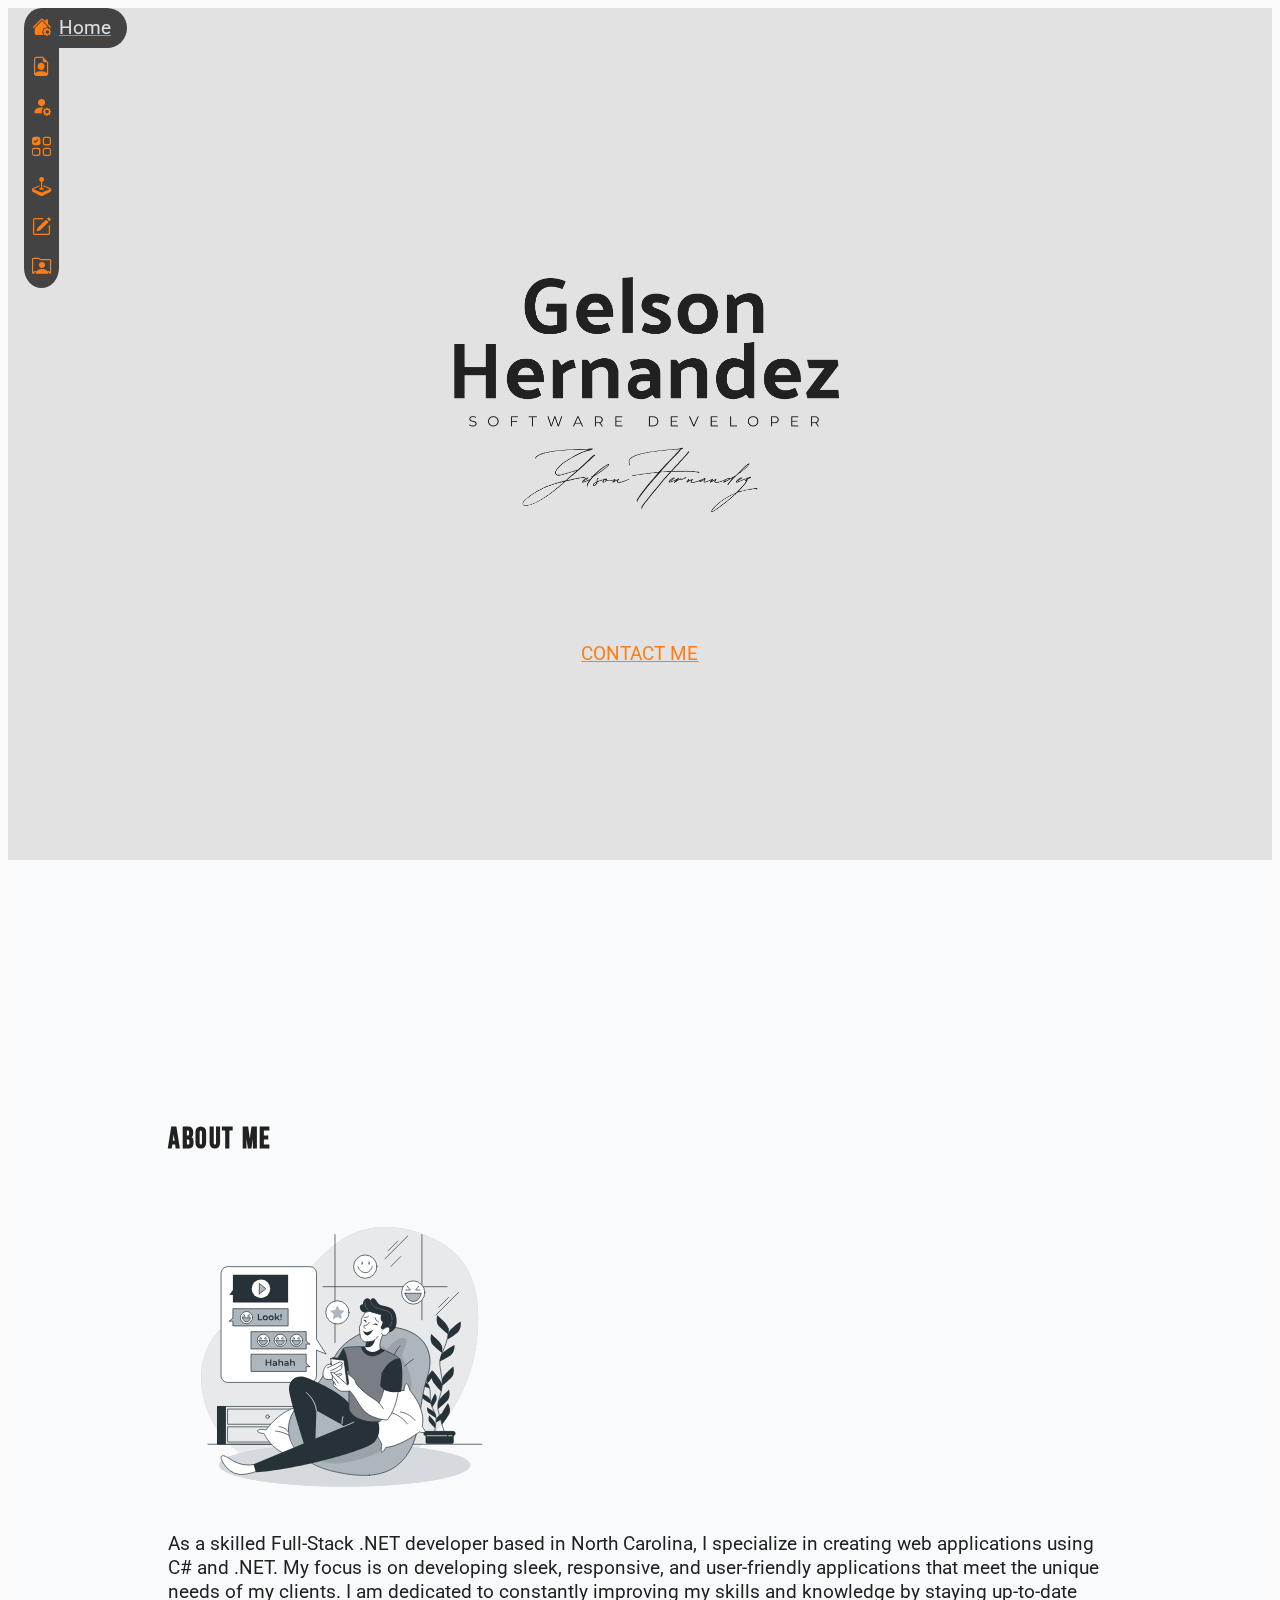
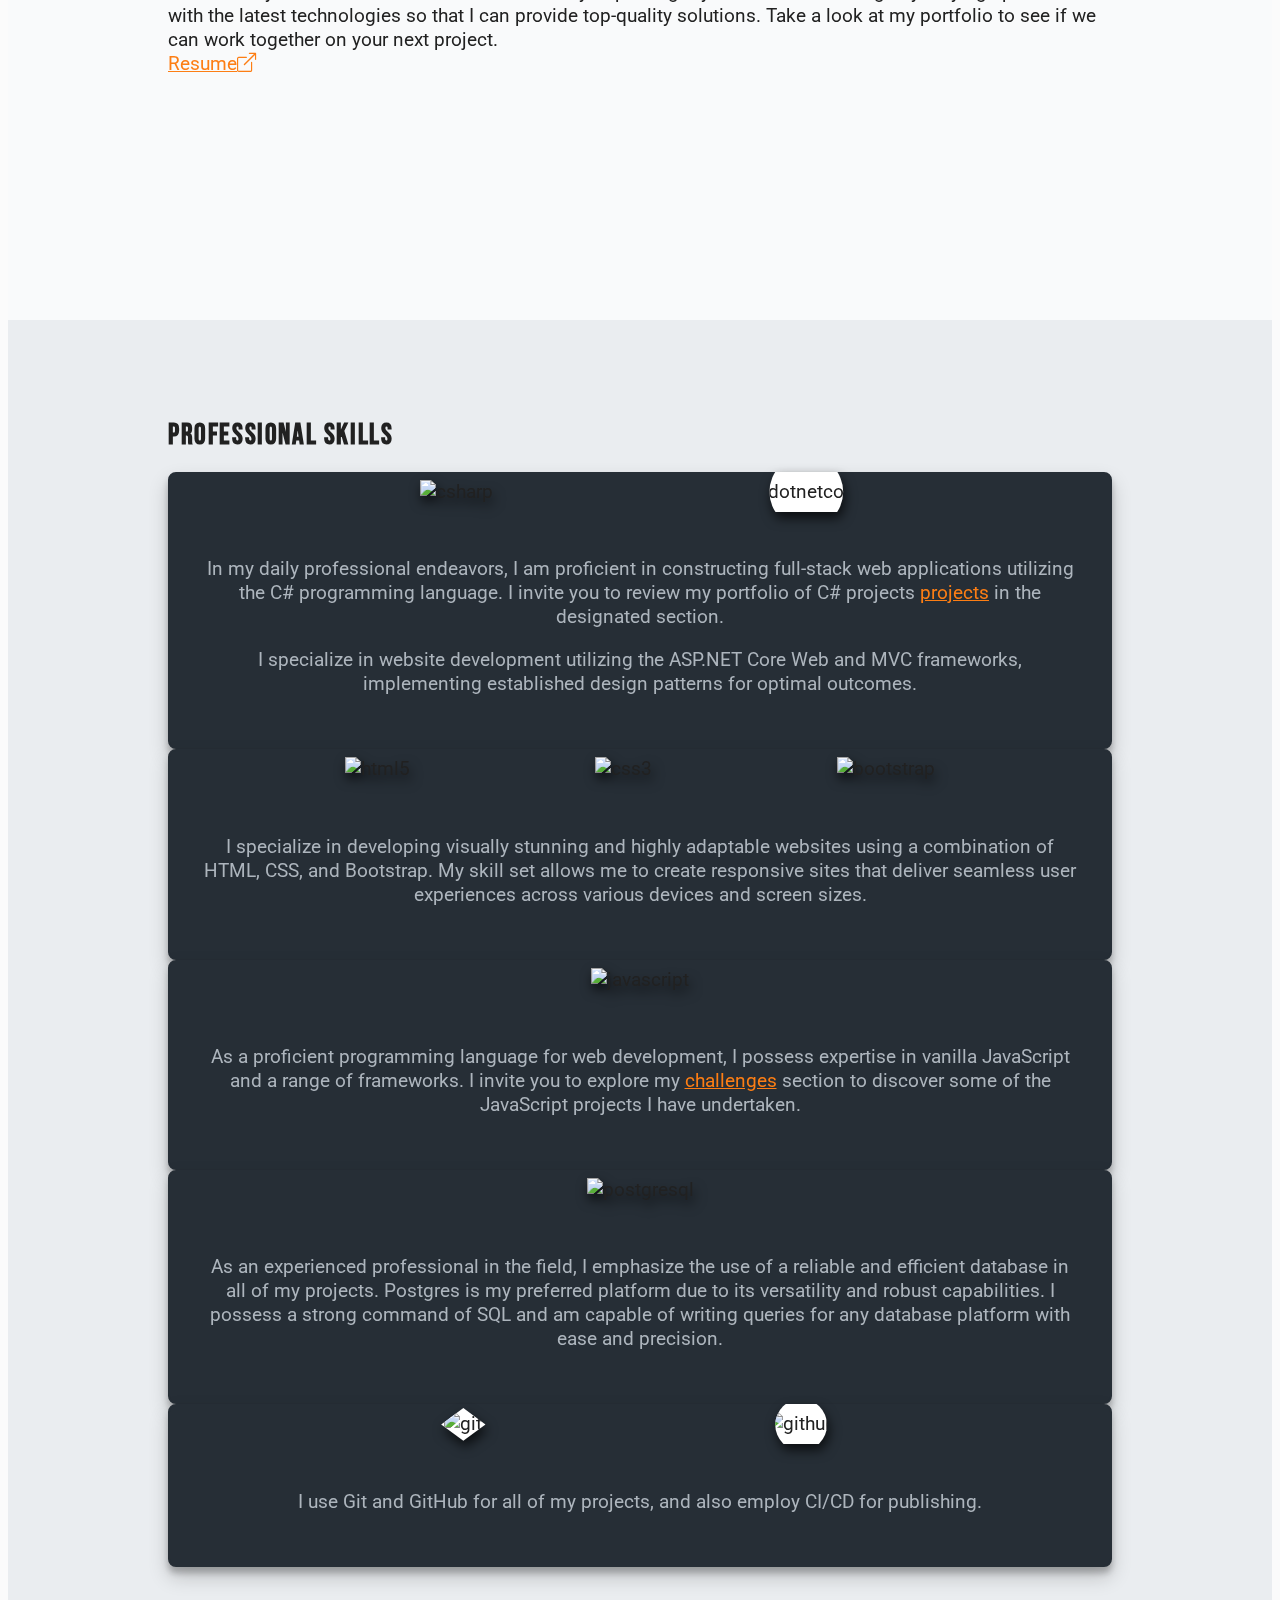
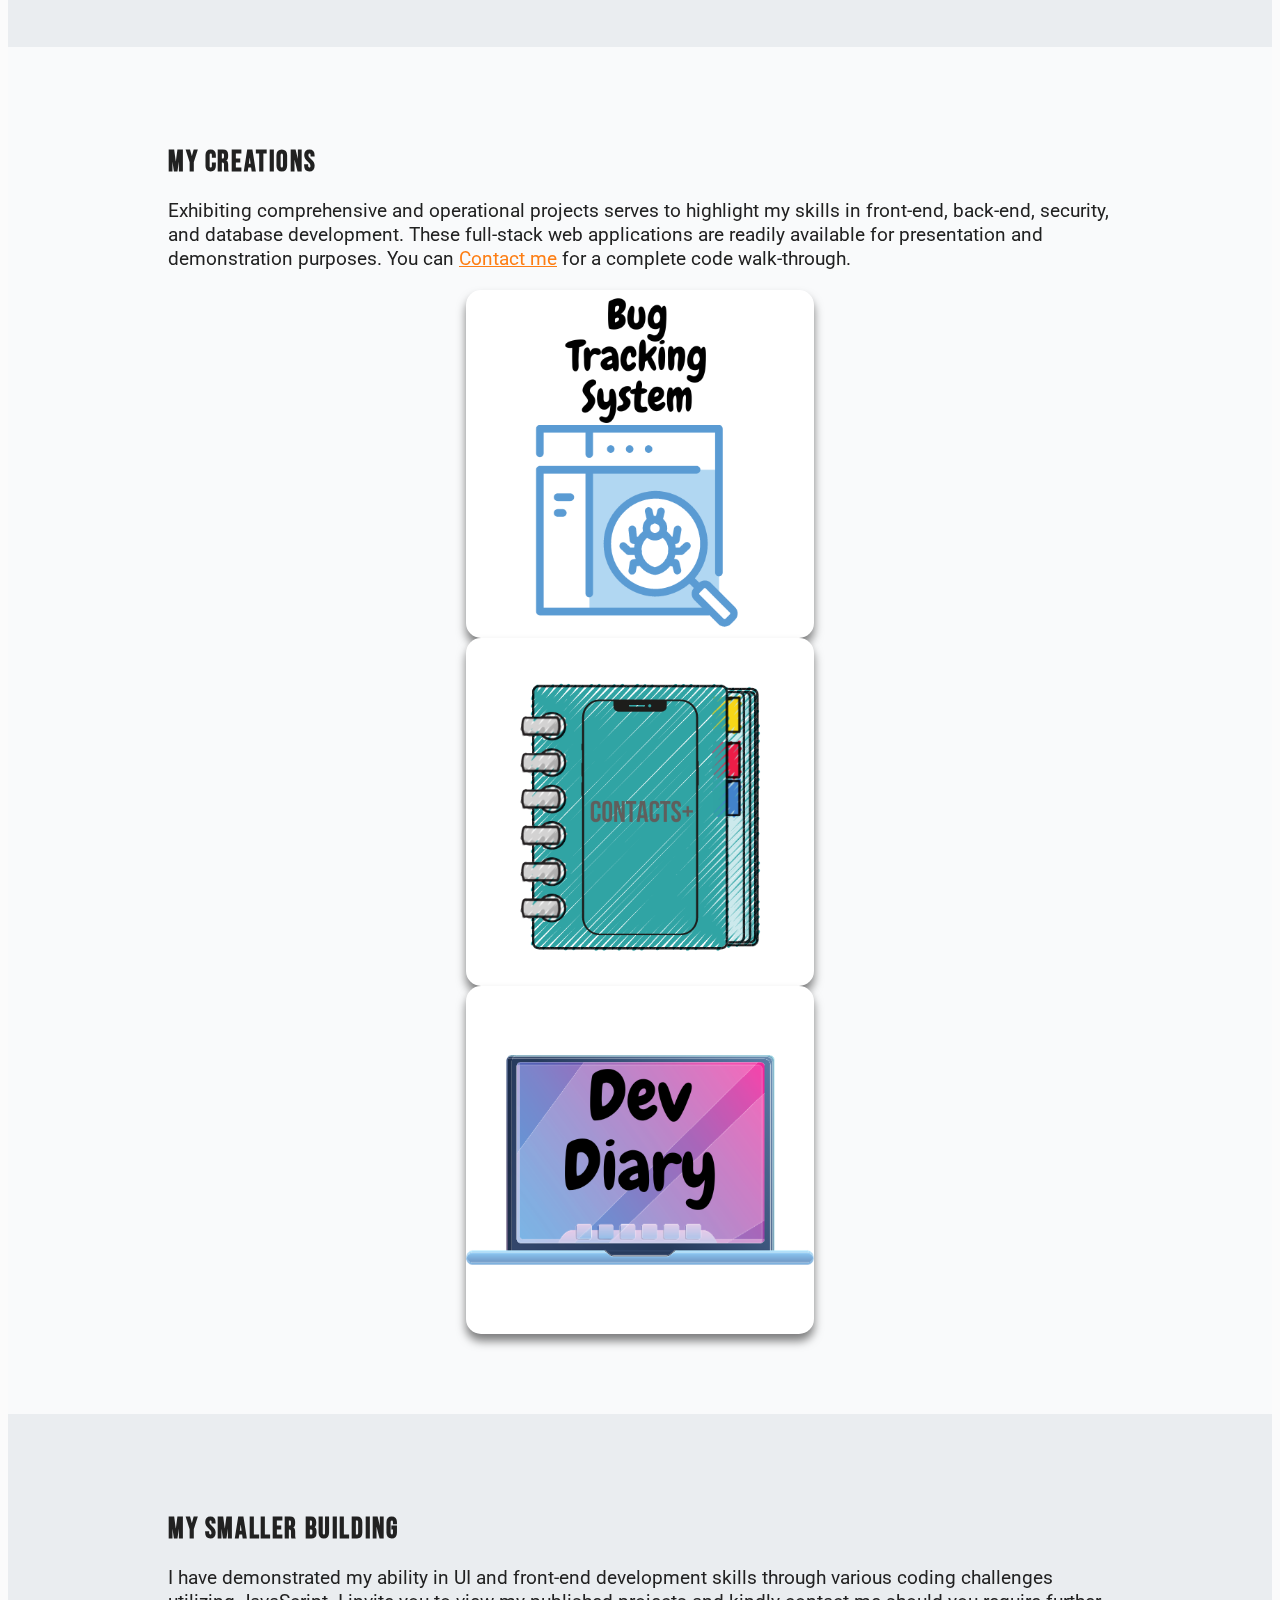
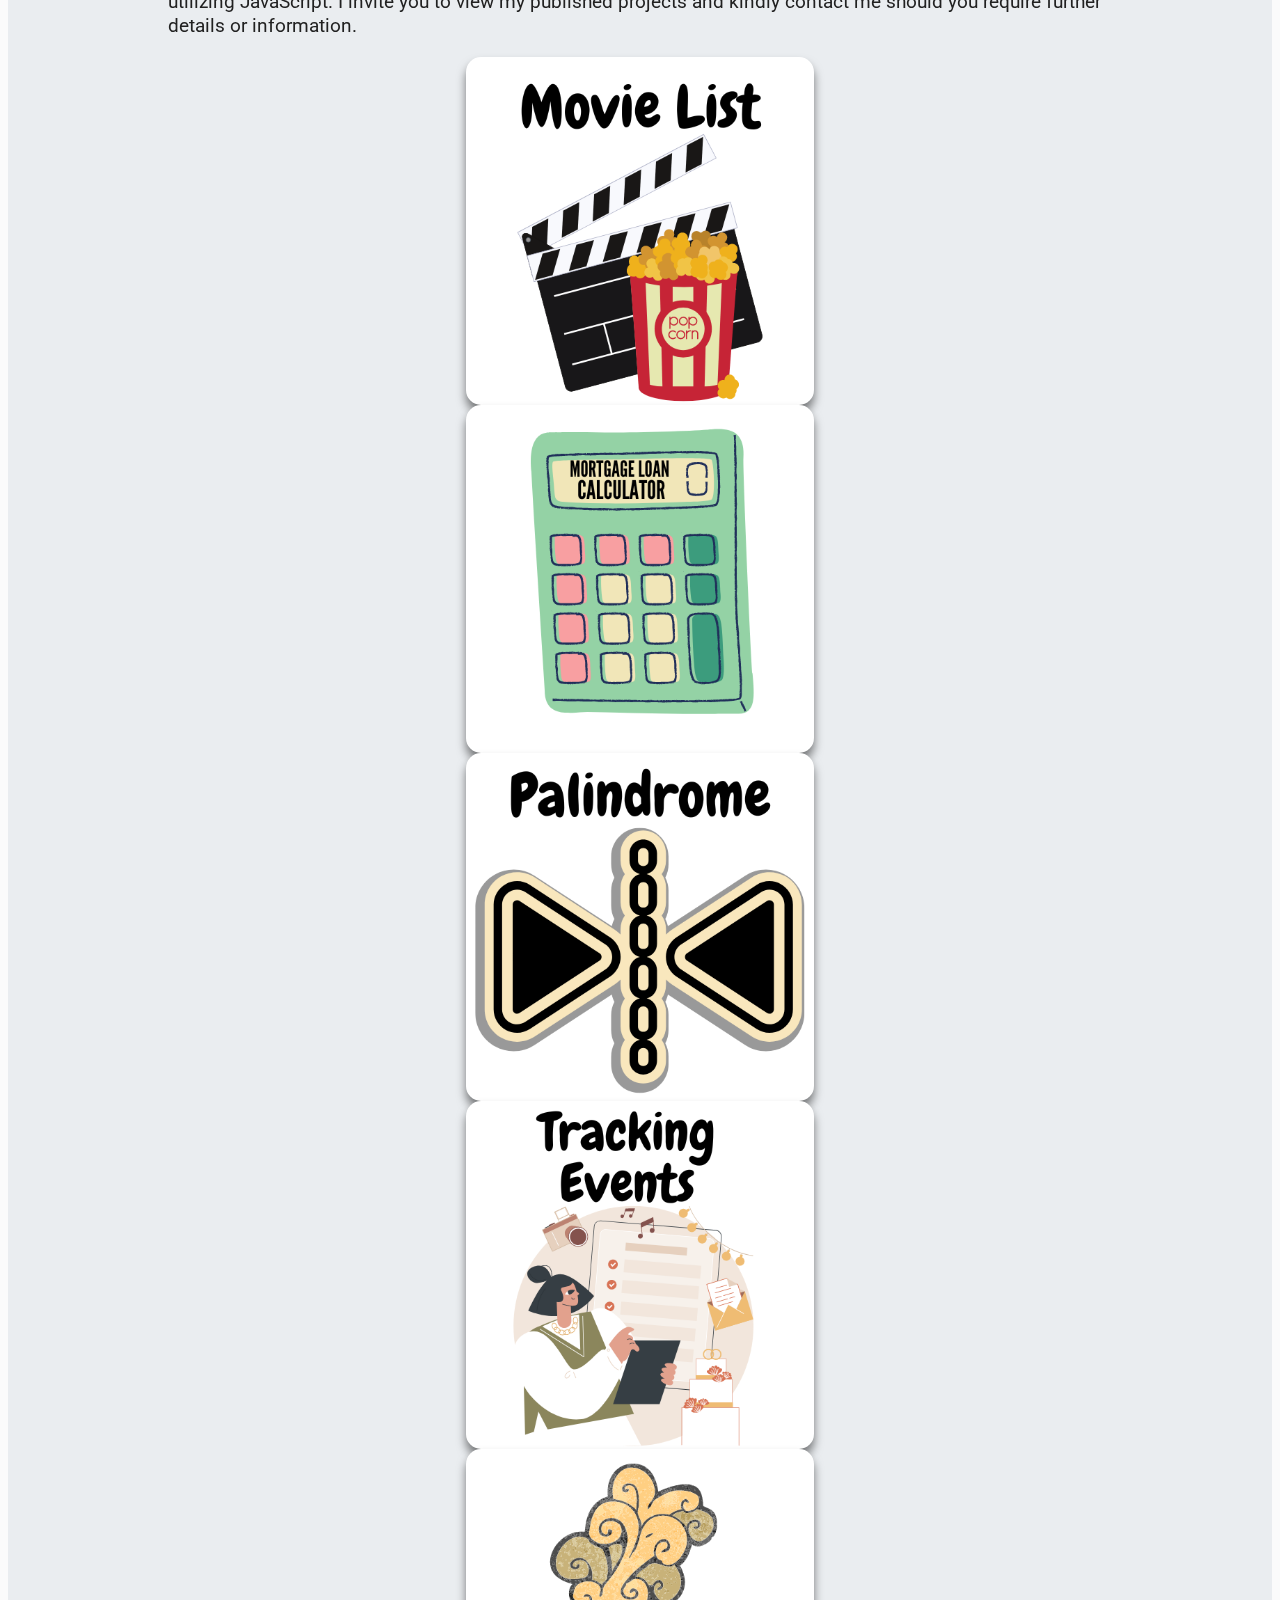
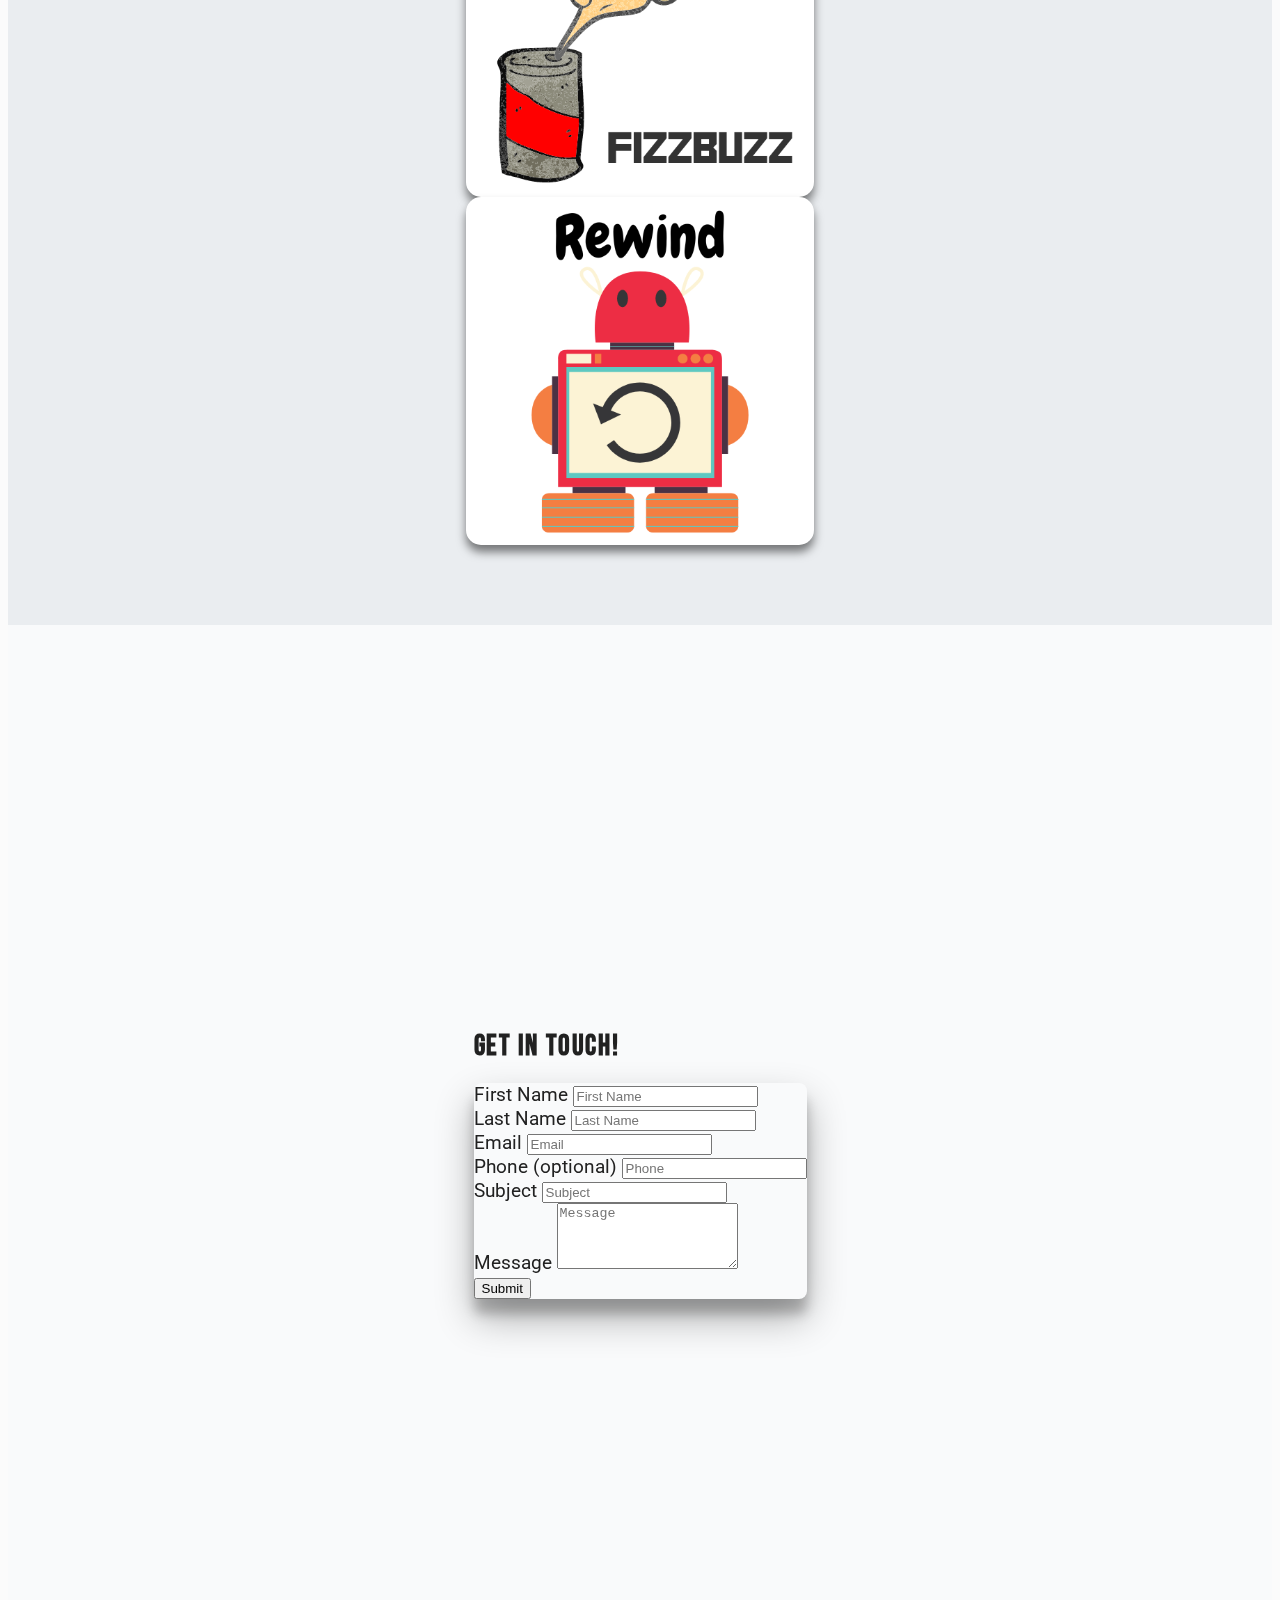
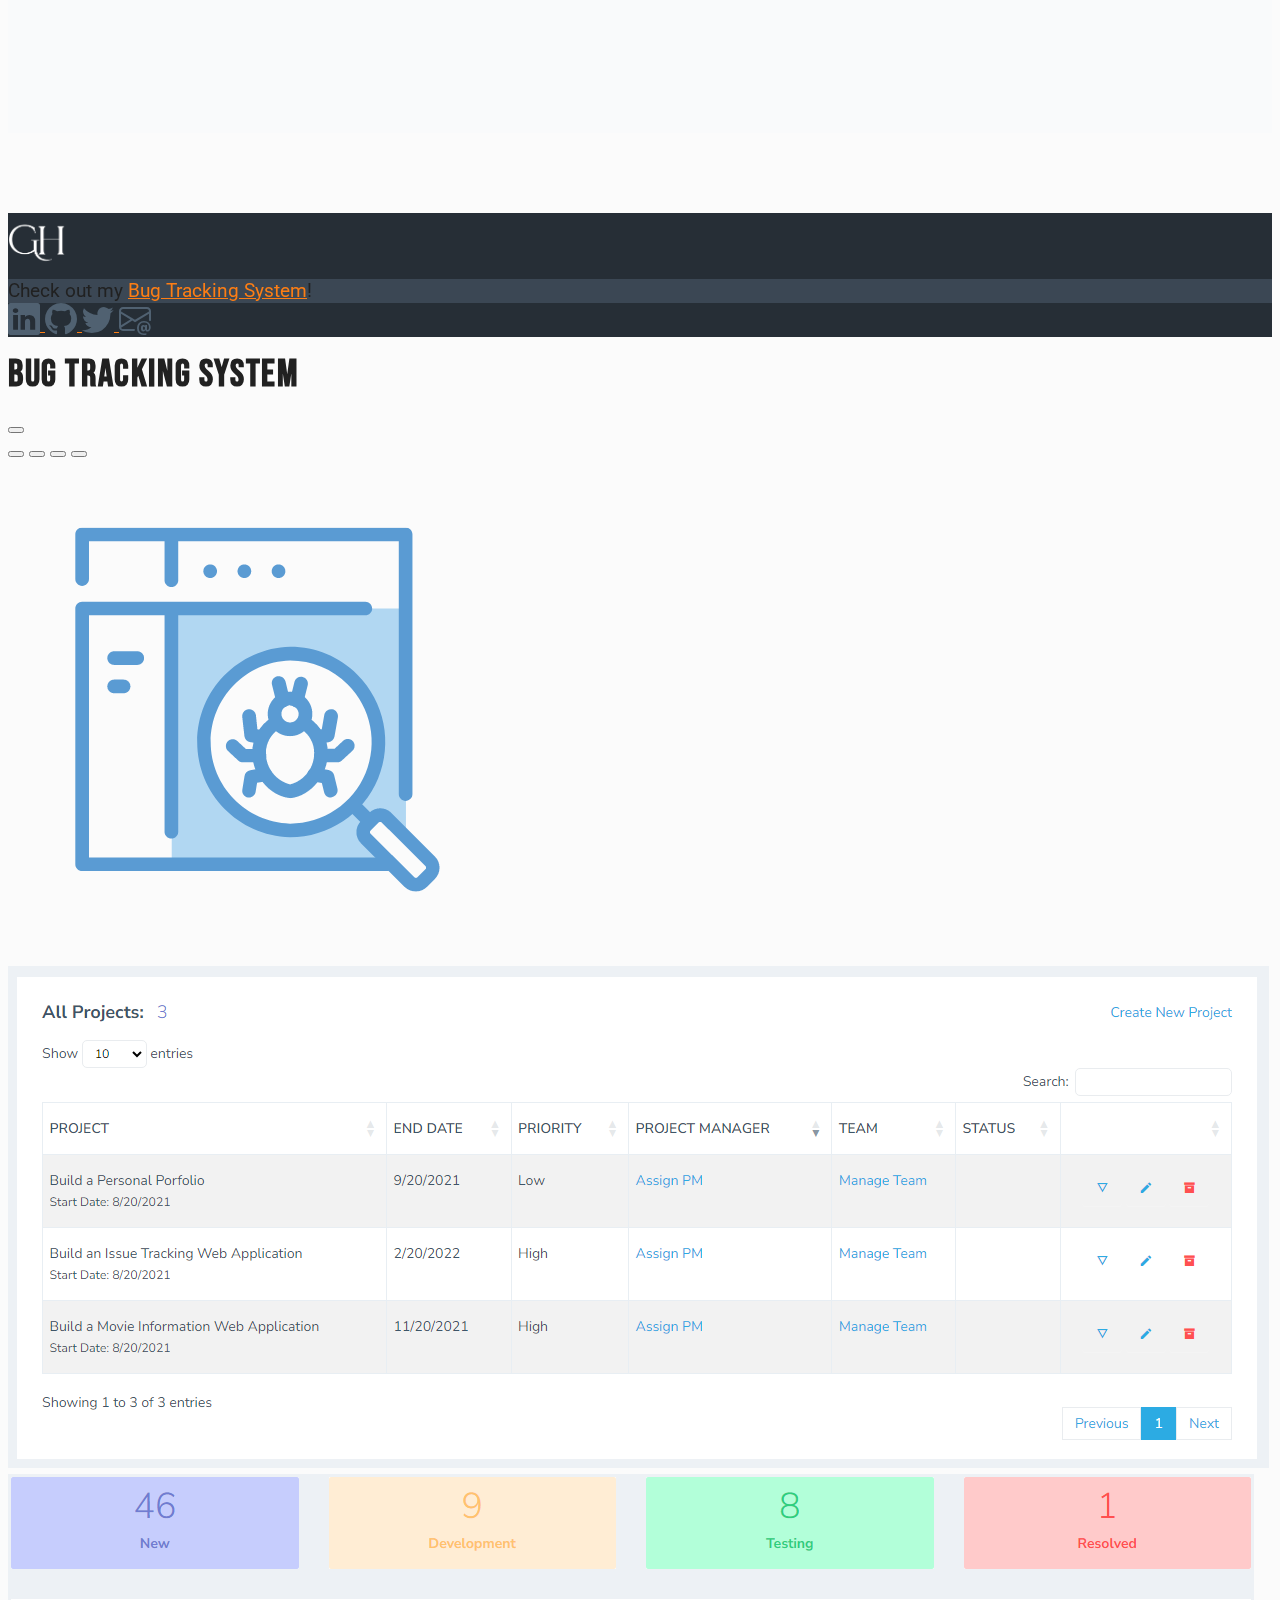
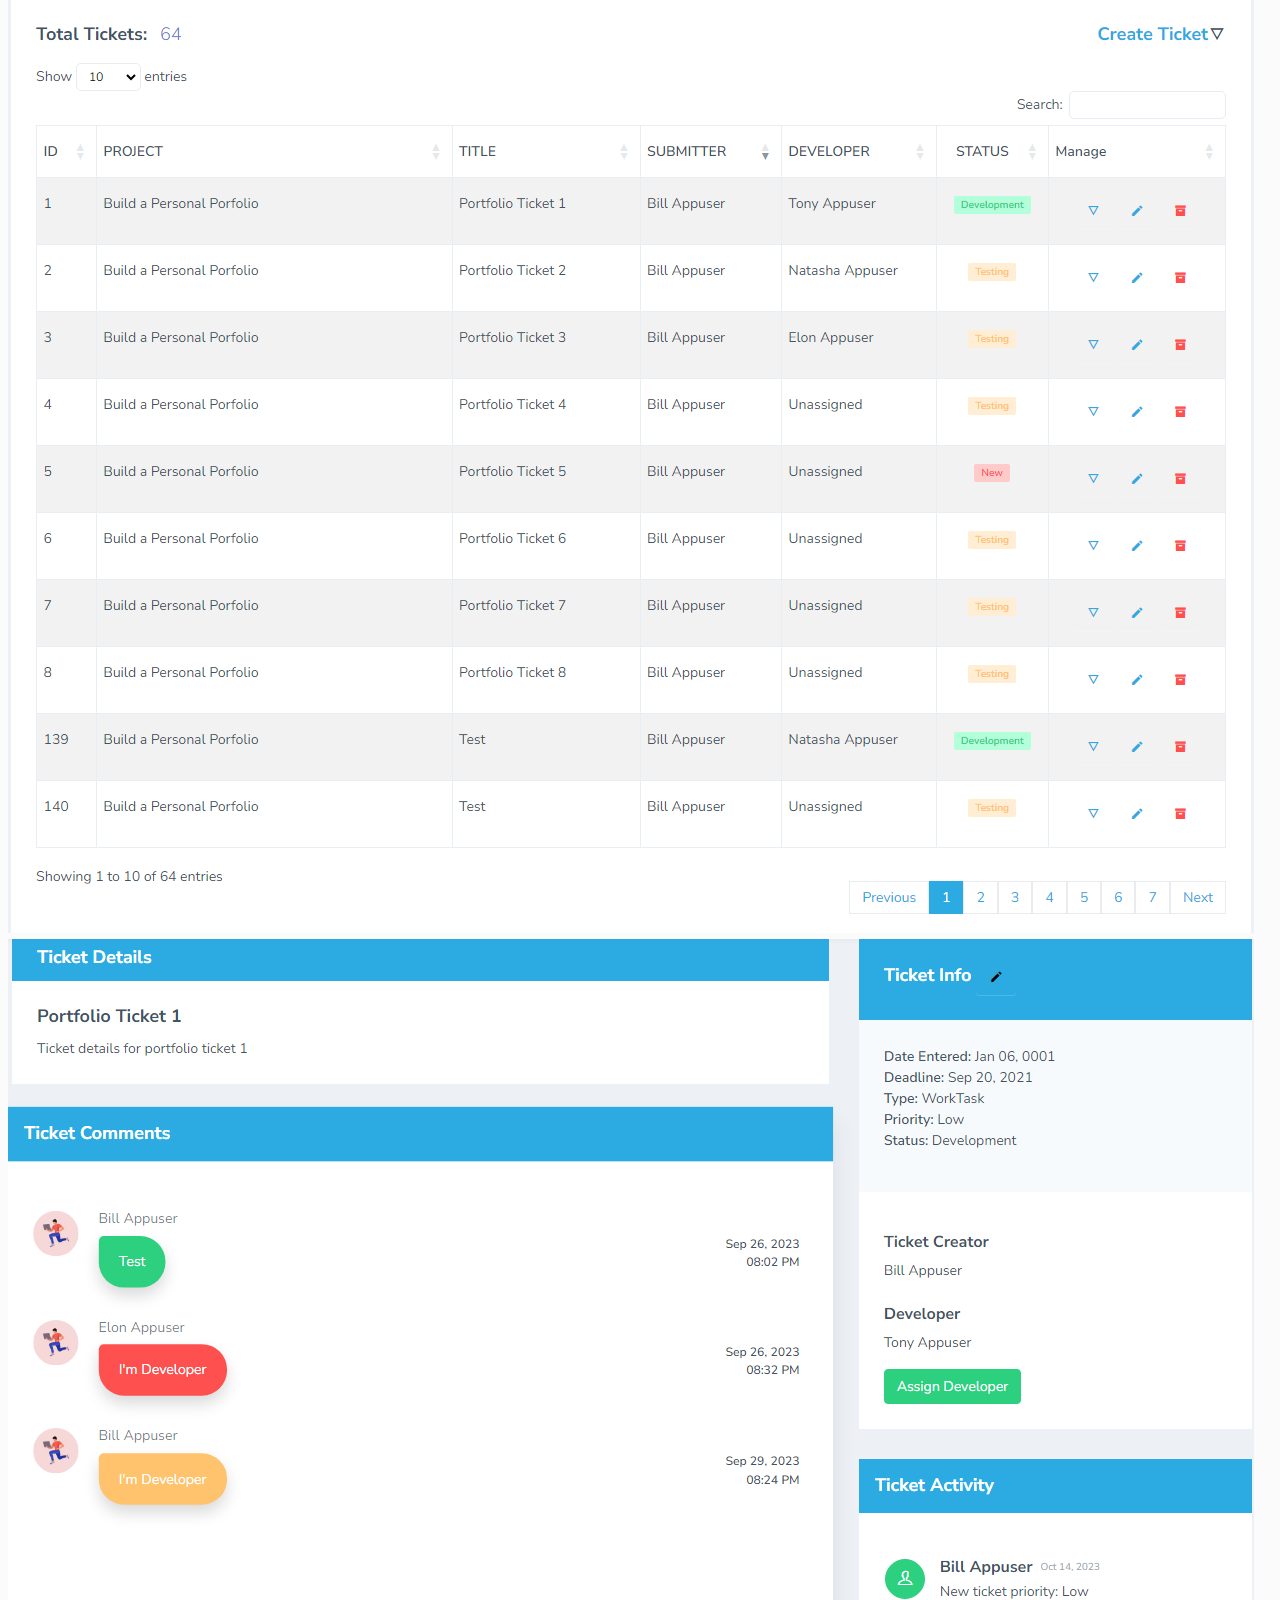
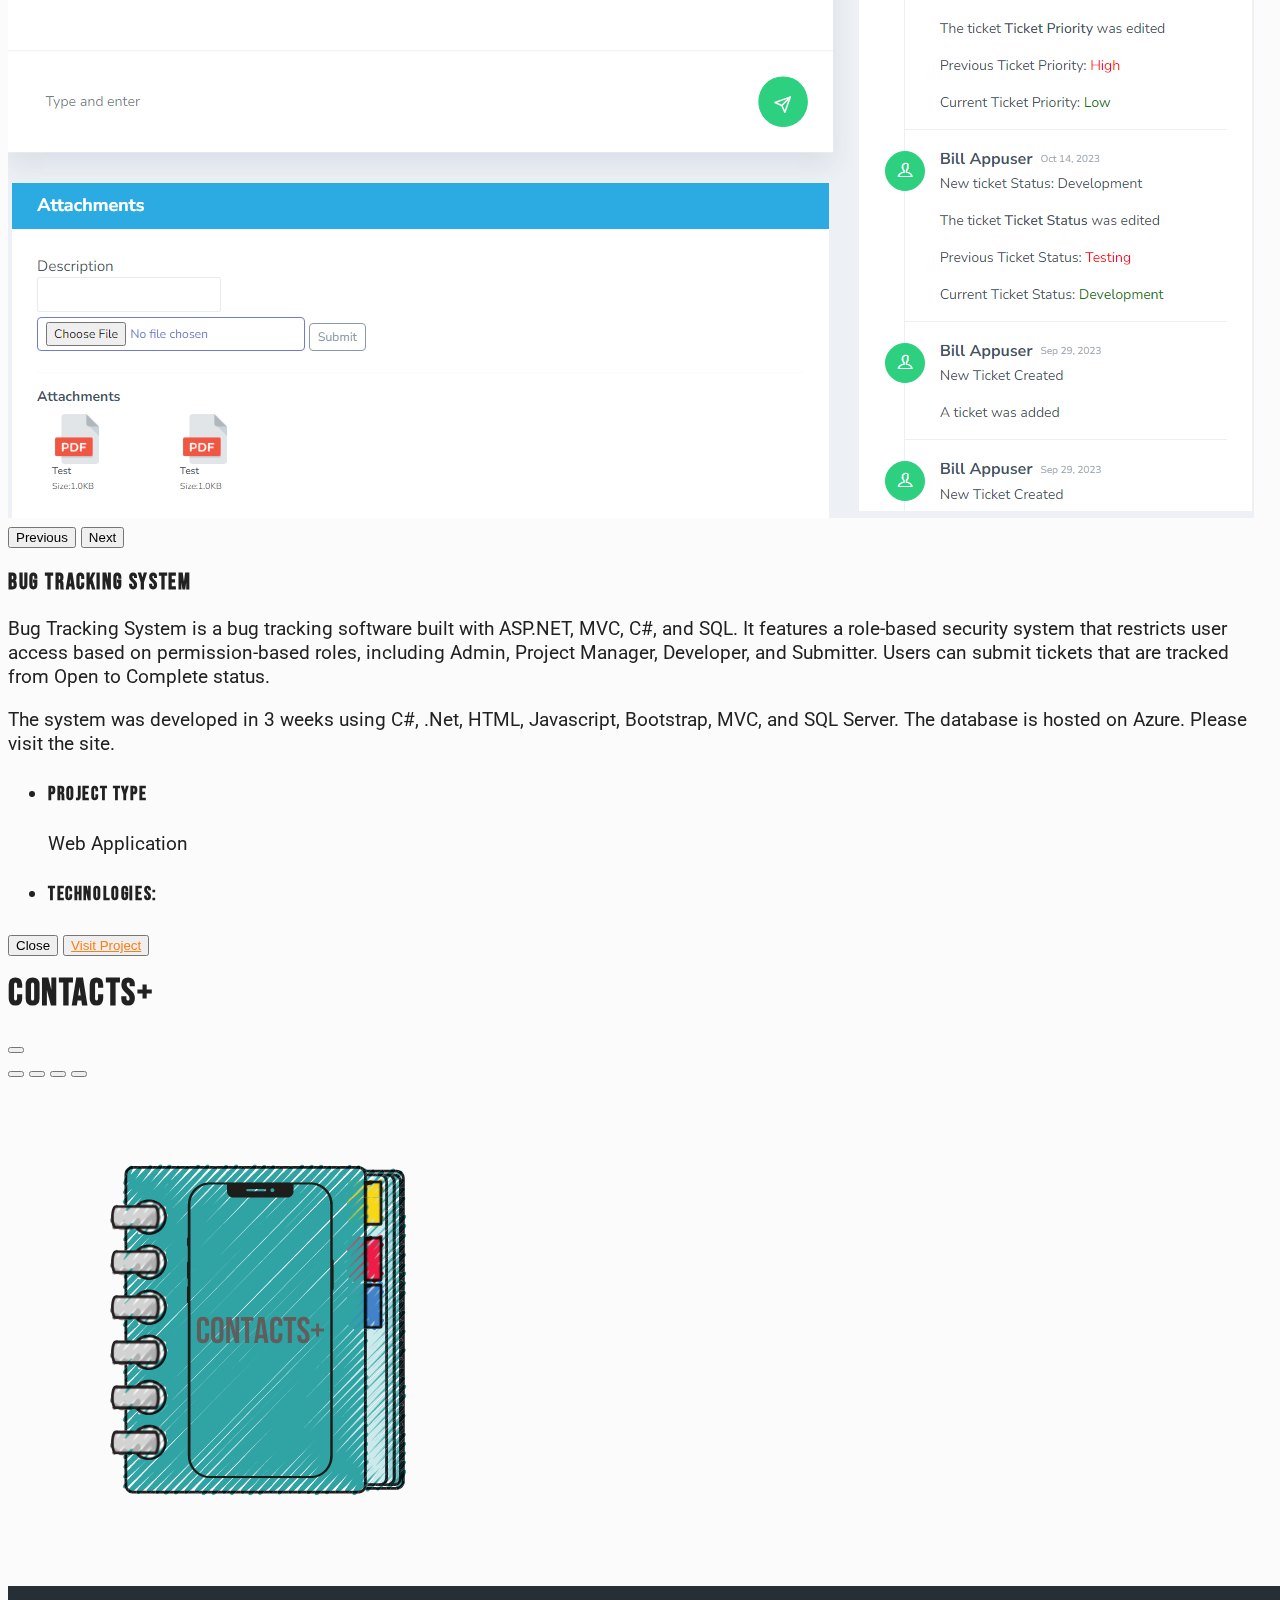
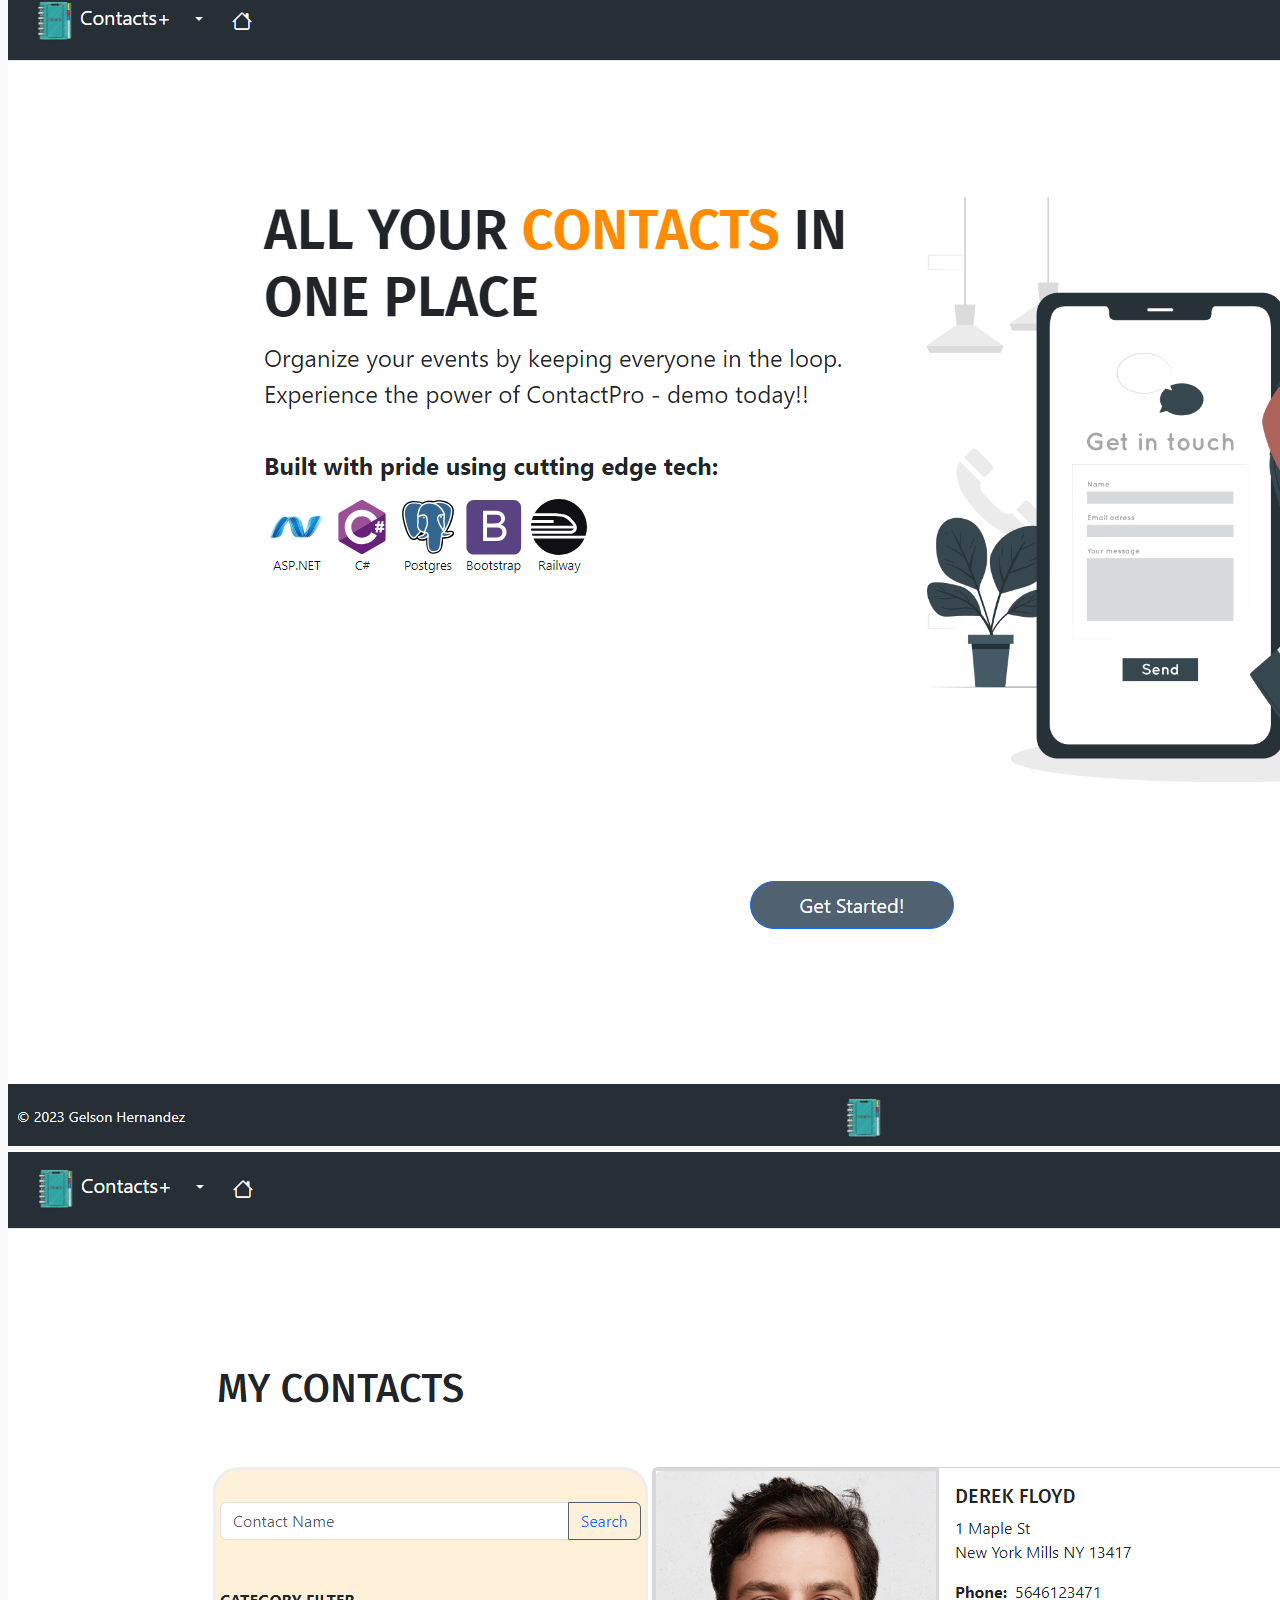
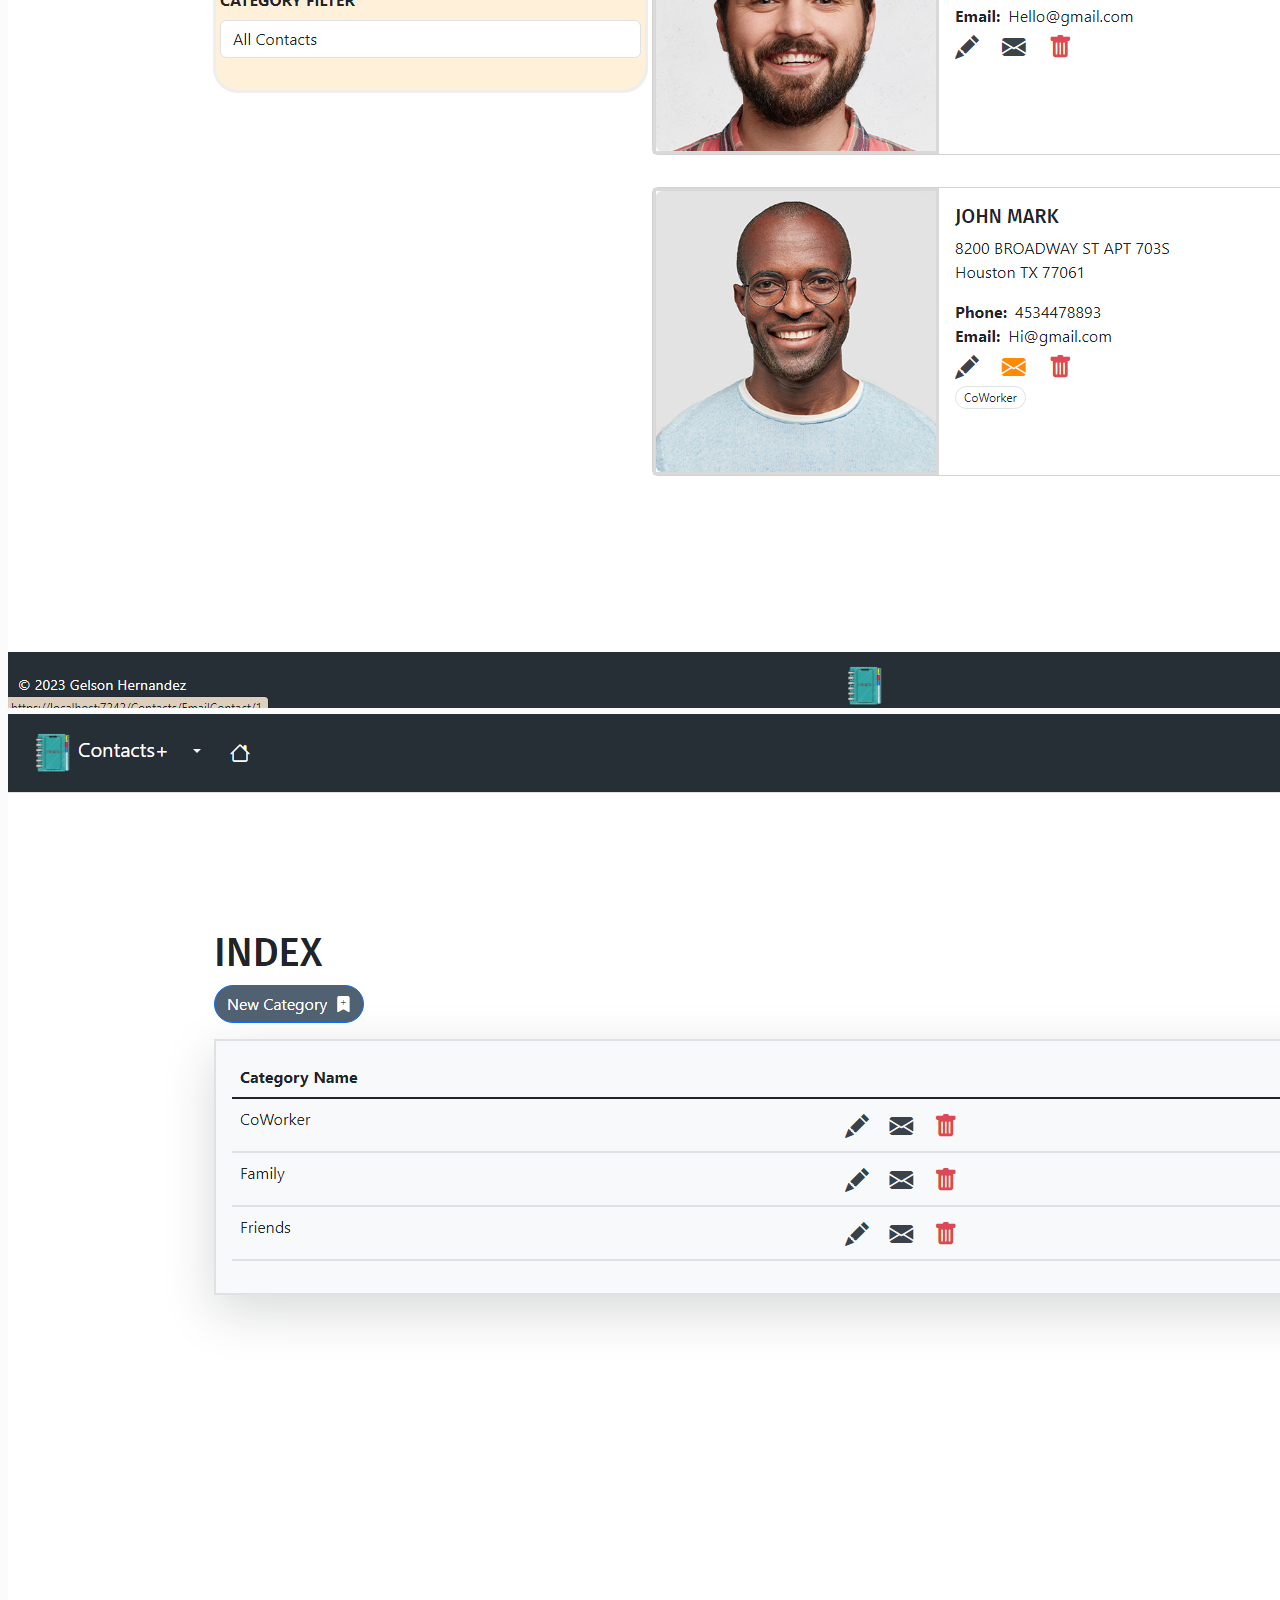
==== commit 9db93c01: "Comment Section Blog" ====
--- a/js/index.html
+++ b/js/index.html
@@ -668,7 +668,7 @@
       <!-- END: Section Challenges -->
 
       <!-- START: Section Blog -->
-      <section class="section-page" id="blogs">
+      <!-- <section class="section-page" id="blogs">
         <div class="container">
           <h2 class="display-1 mb-5 text-center">My Writings</h2>
           <p class="text-center">
@@ -681,14 +681,14 @@
             <article class="card mb-4 blog-article">
               <div class="row blog-row g-0">
                 <div class="col-lg-4 blog-header">
-                  <!-- blog image -->
+              
                   <a target="_blank" href="#" class="blog-image-link">
                     <img src="" class="blog-image" alt="Blog post image" />
                   </a>
                 </div>
 
                 <div class="col-lg-8">
-                  <!-- title and text preview -->
+               
                   <div
                     class="card-body h-100 d-flex flex-column justify-content-around"
                   >
@@ -719,7 +719,7 @@
             </article>
           </template>
         </div>
-      </section>
+      </section> -->
       <!-- END: Section Blog -->
 
       <!-- START: Section Contact -->
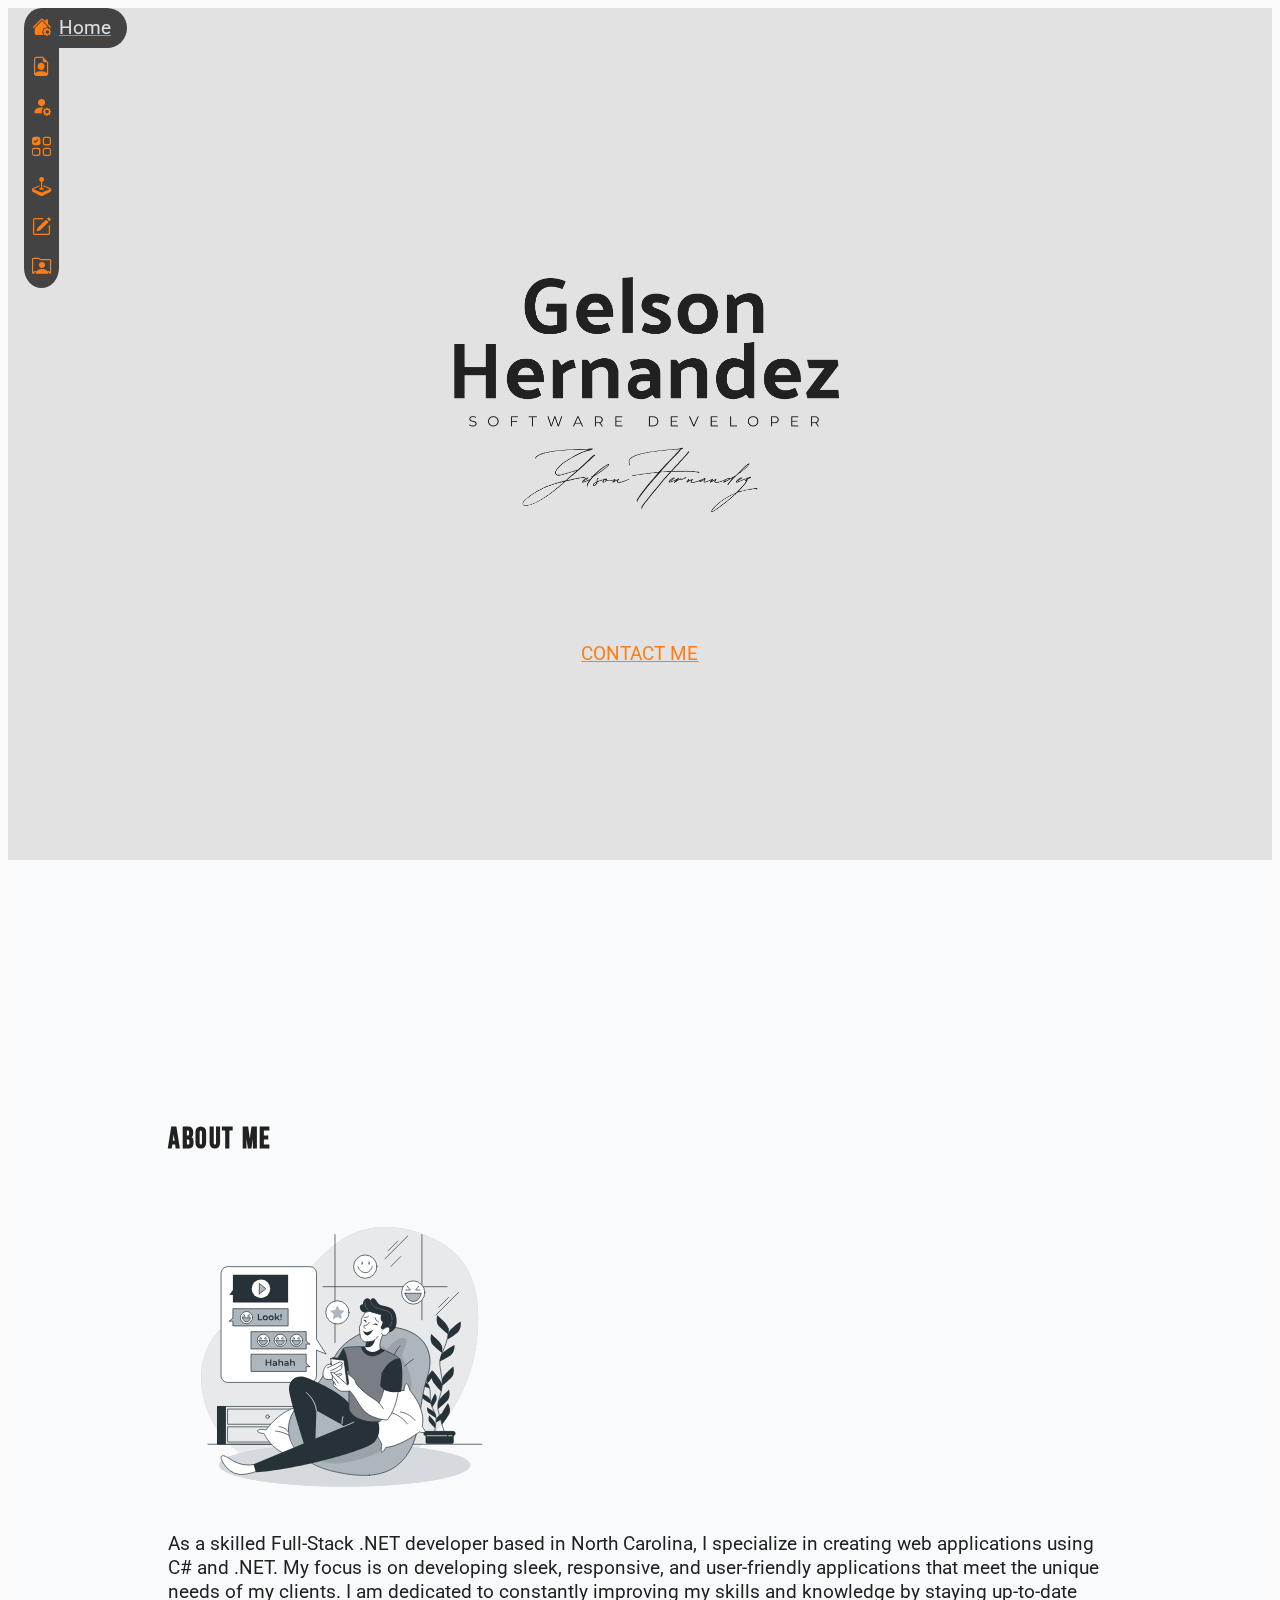
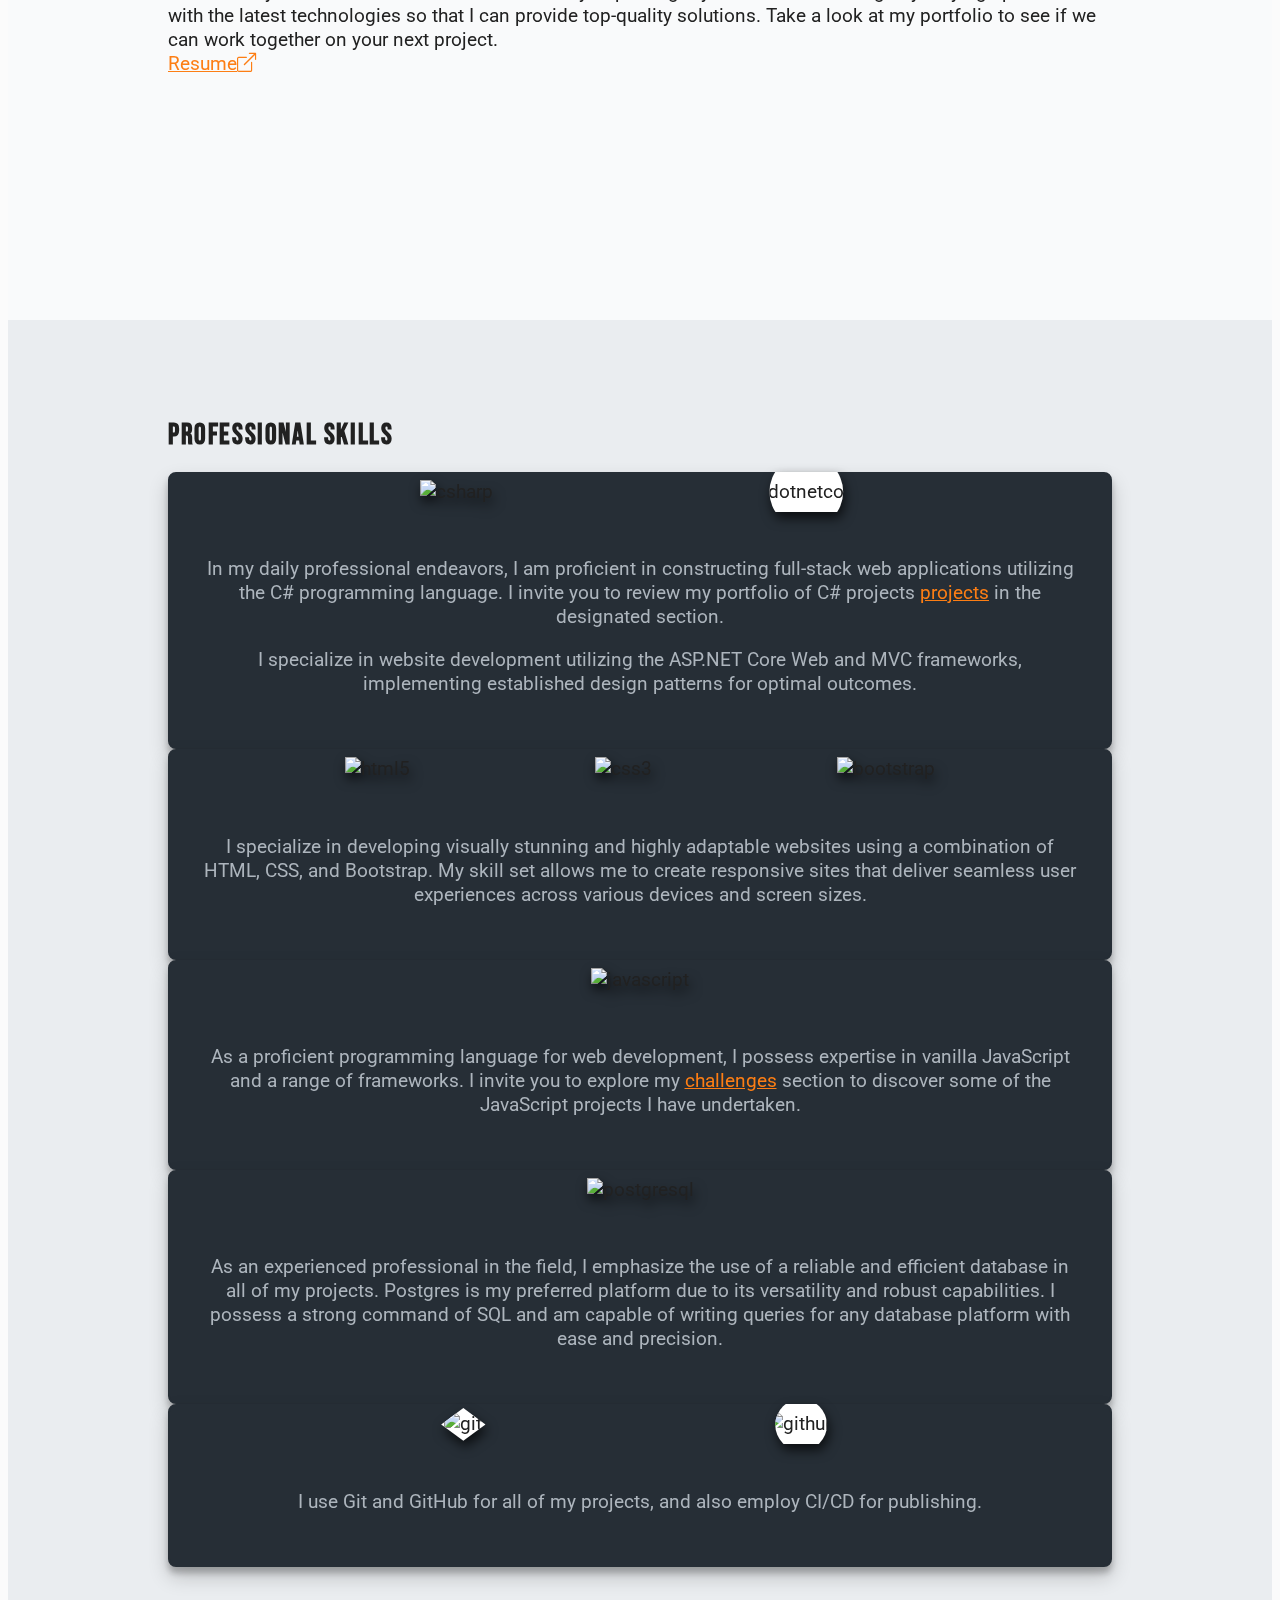
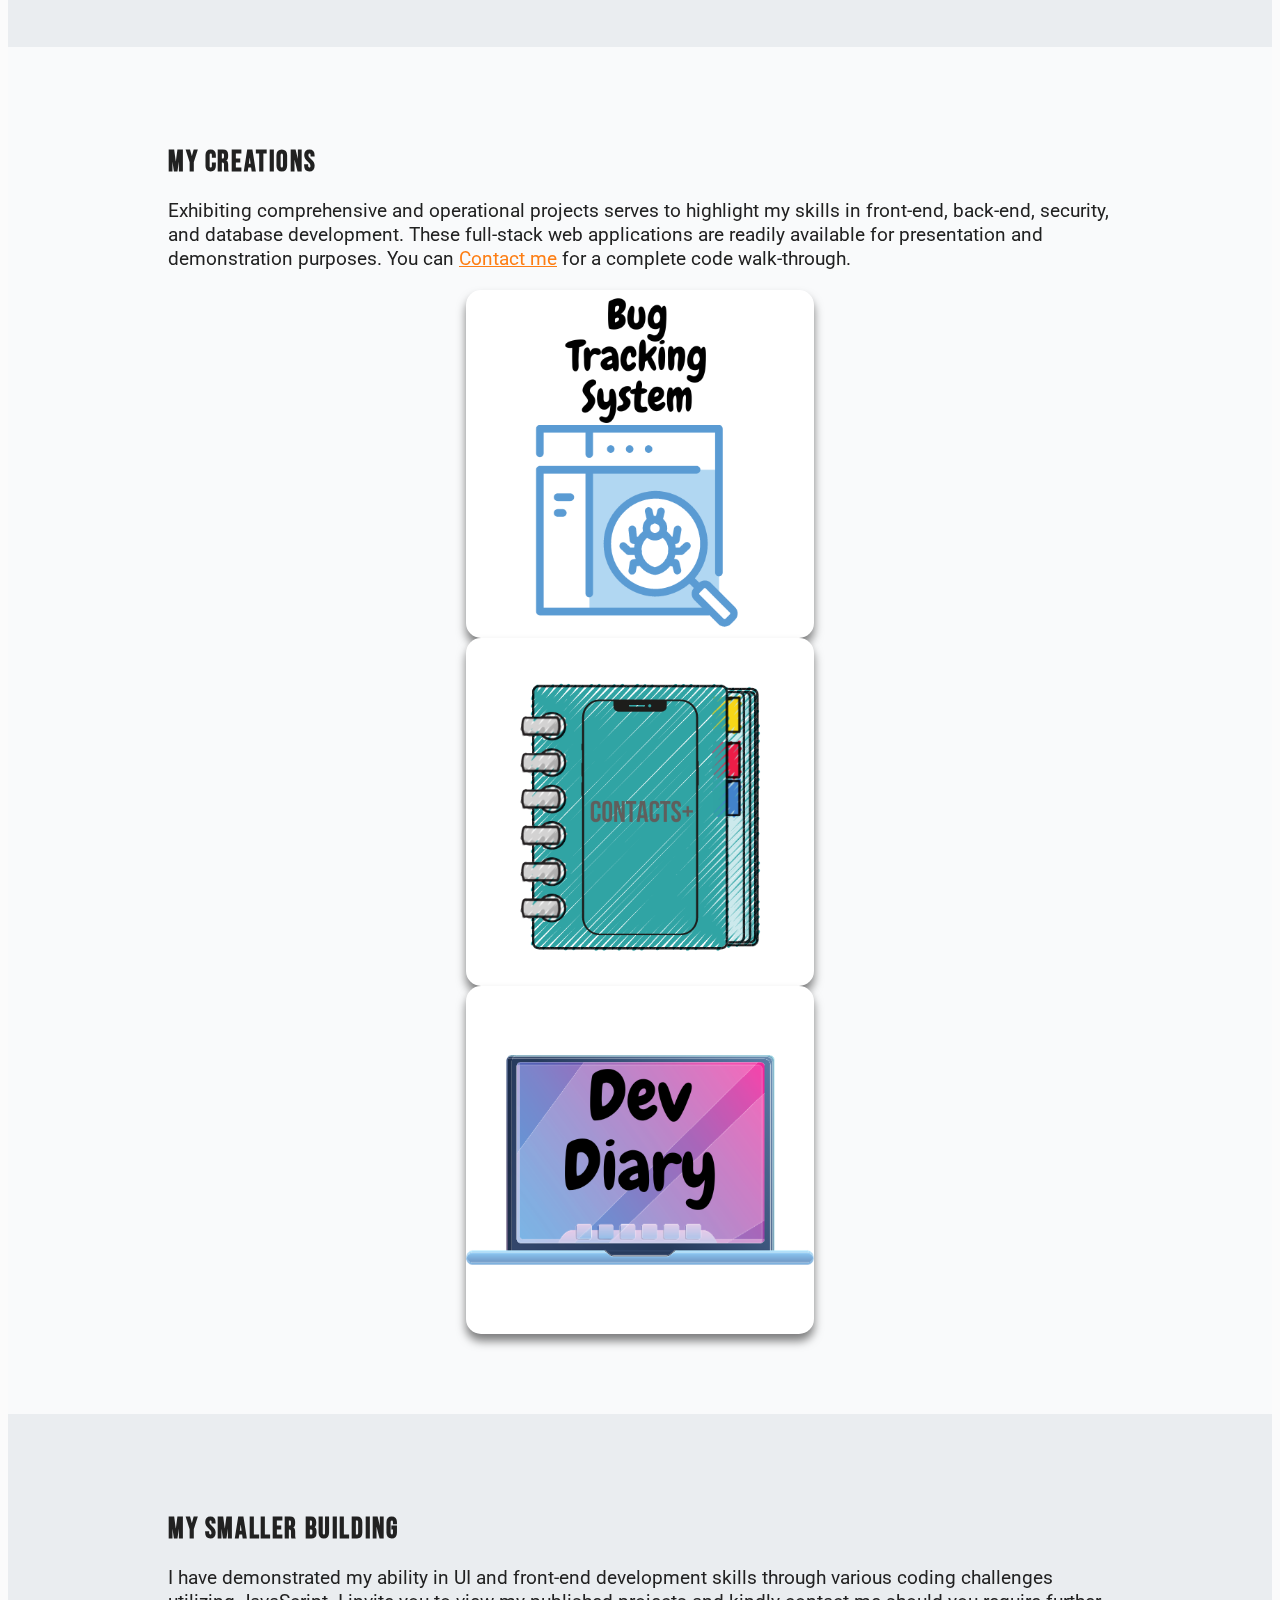
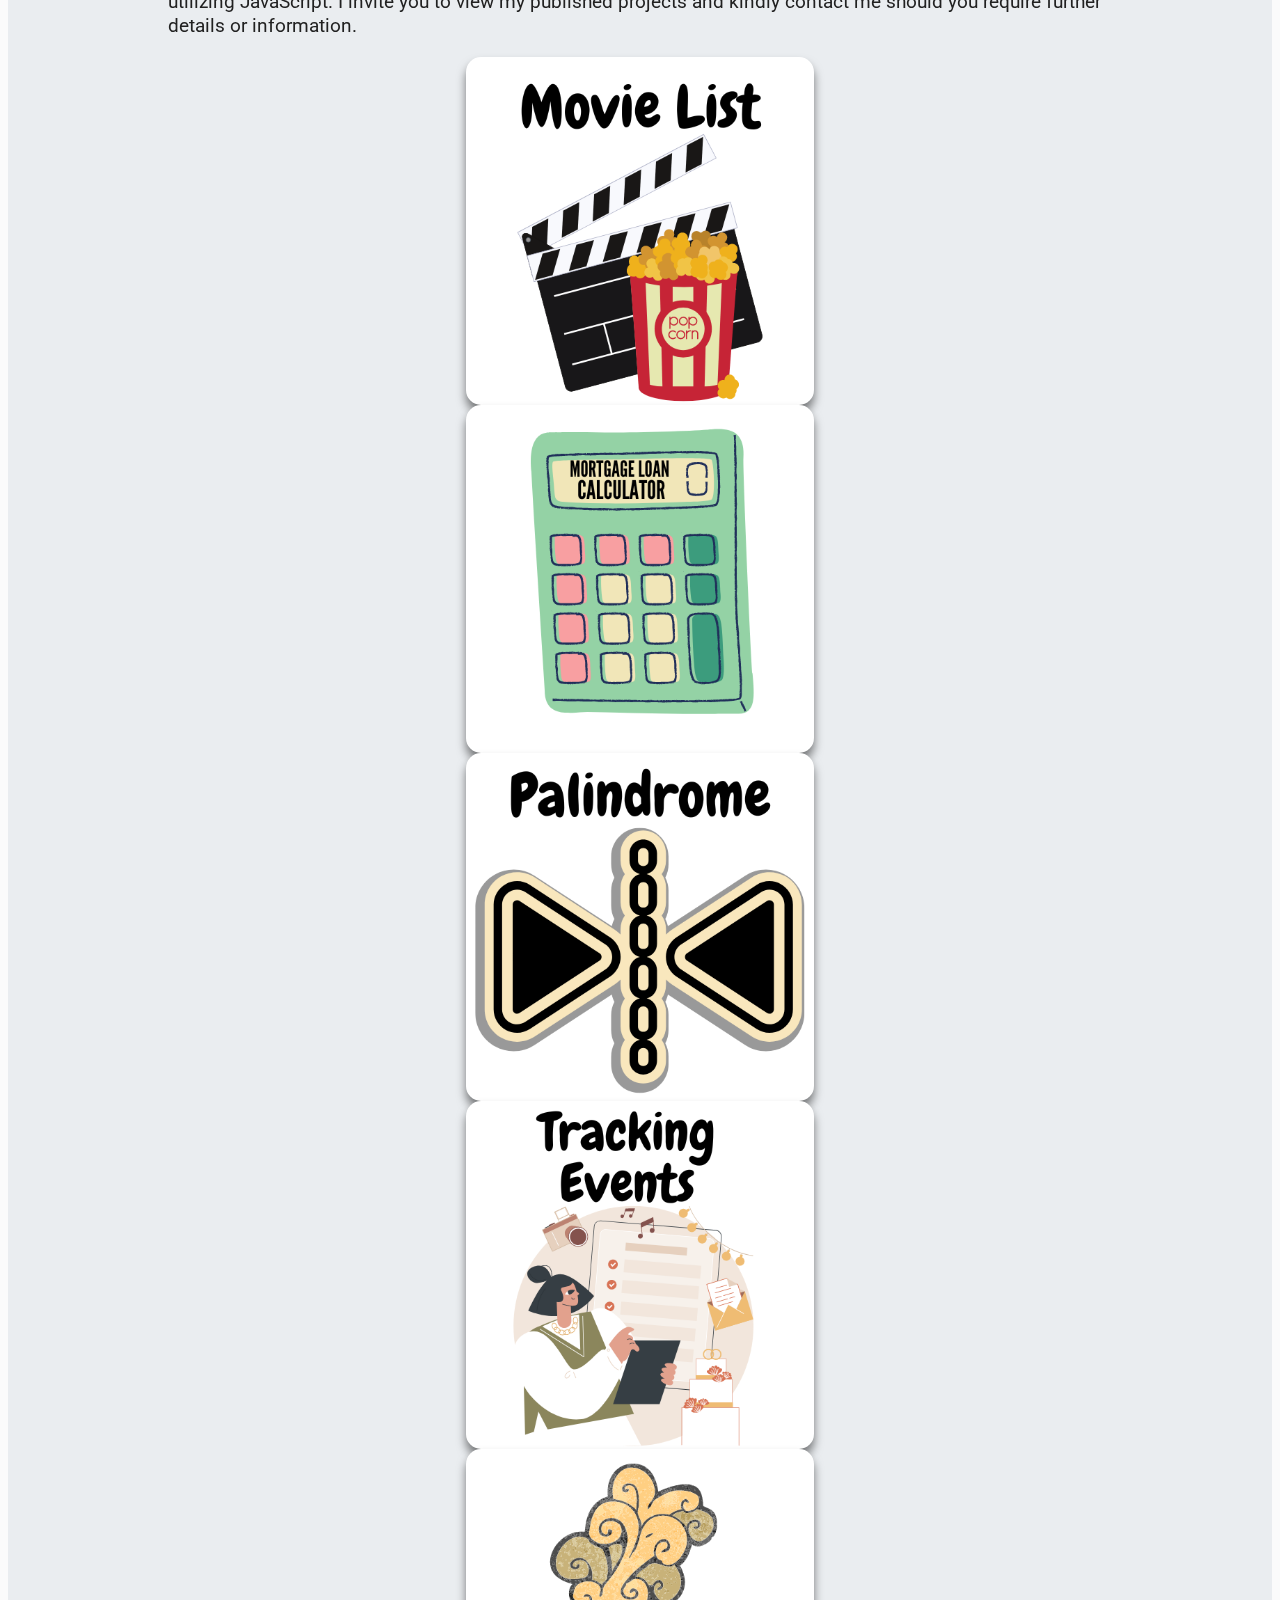
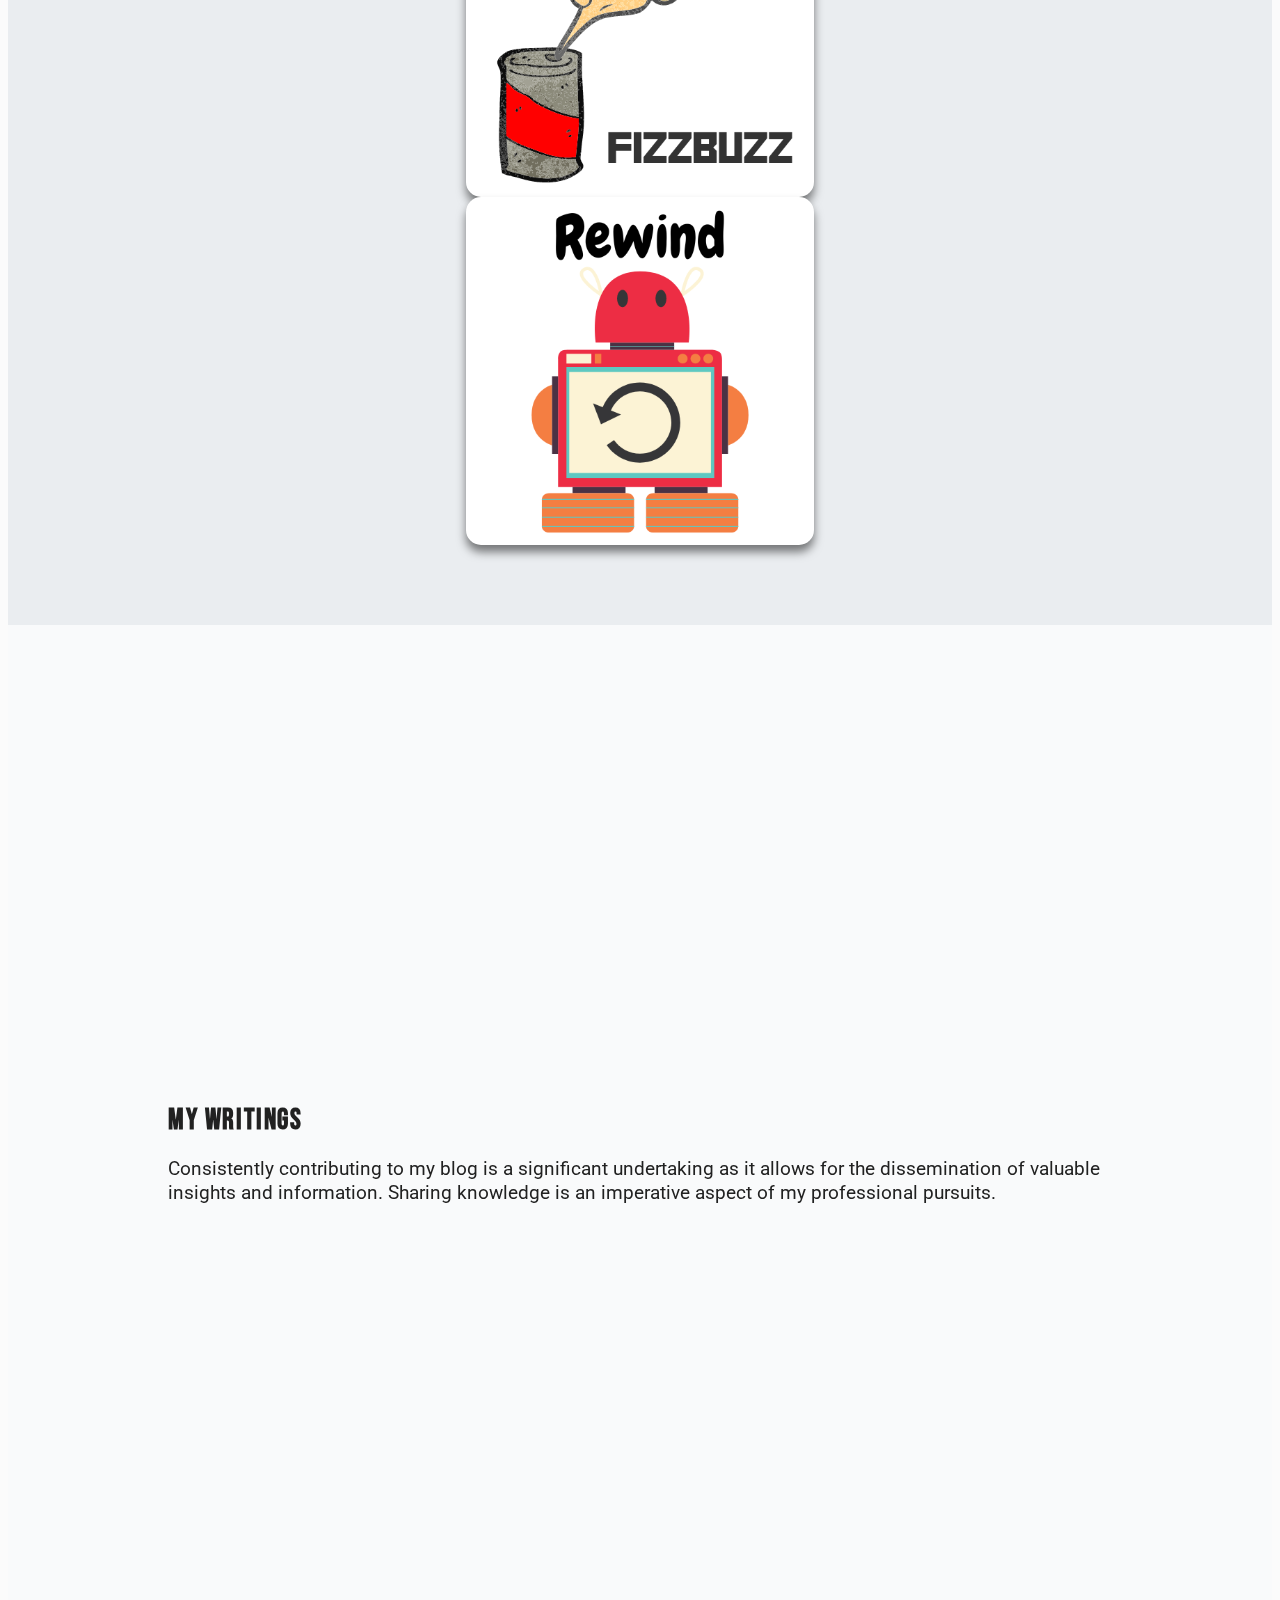
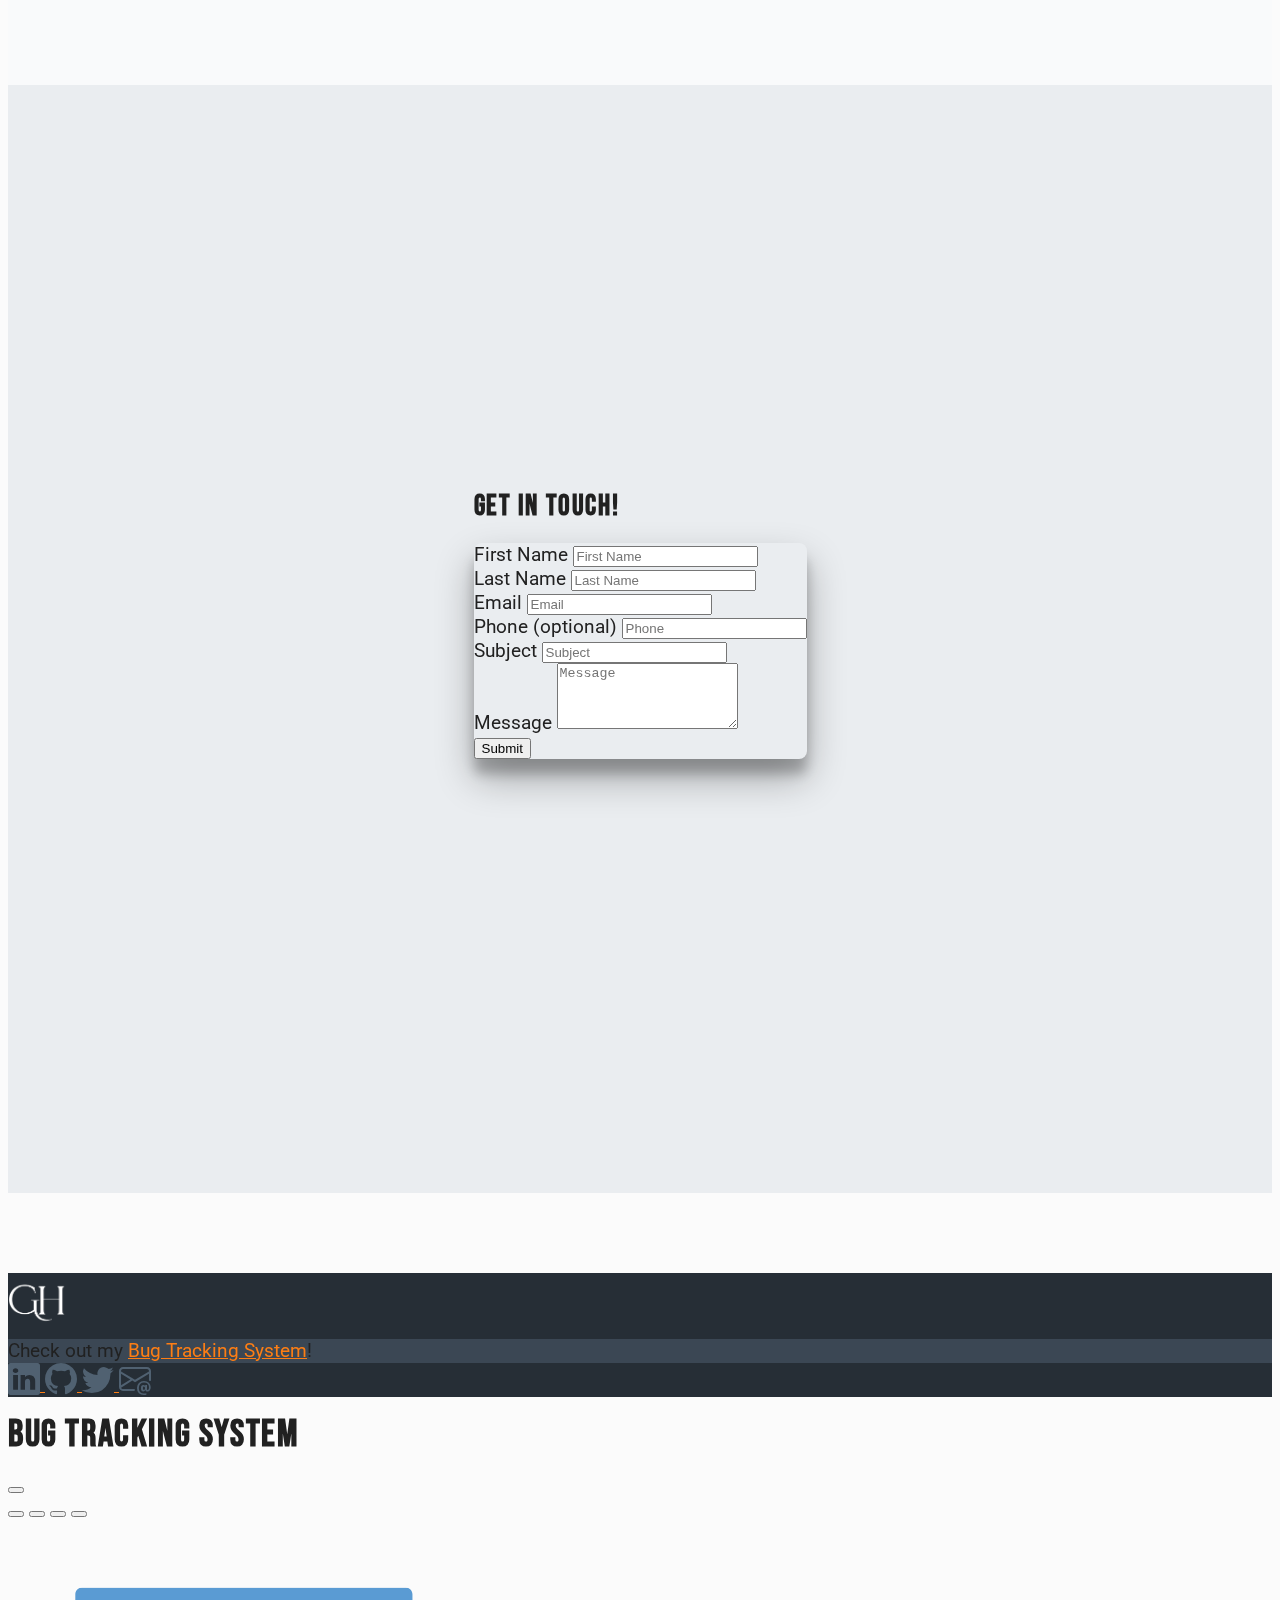
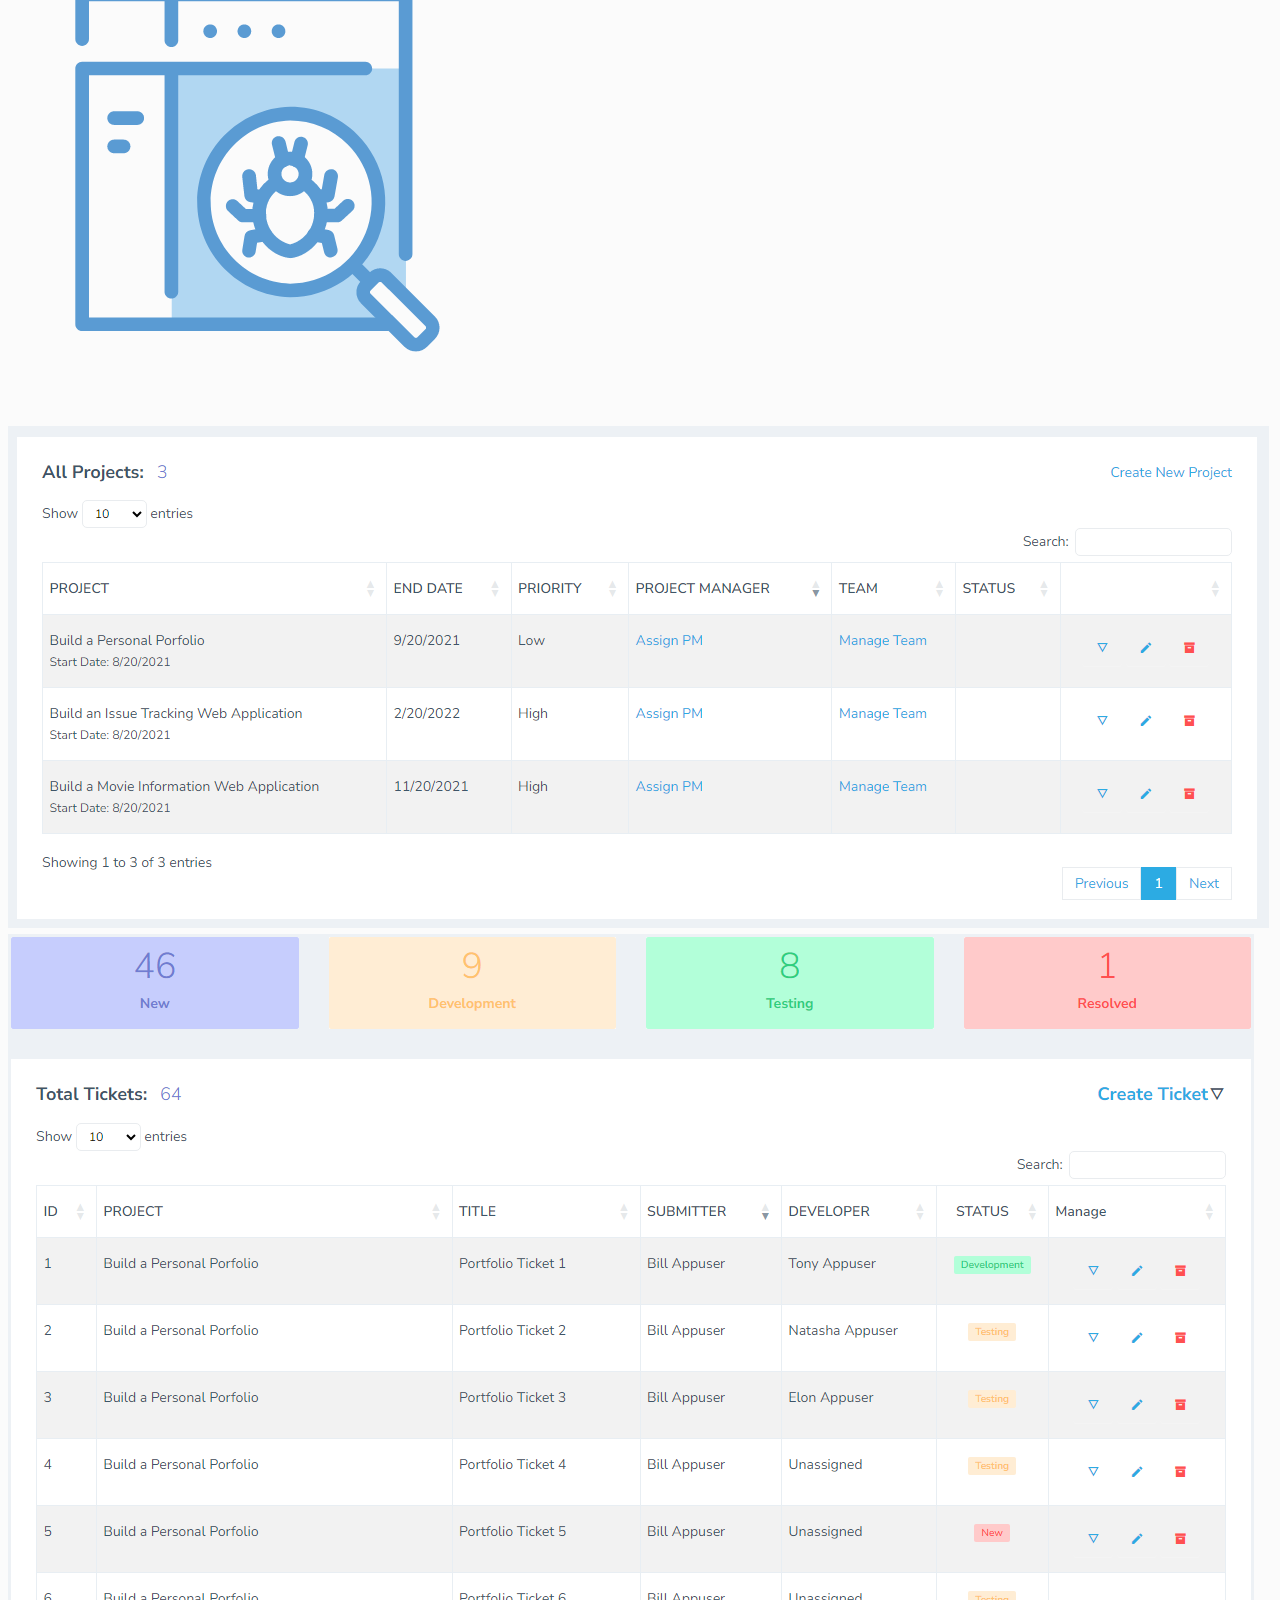
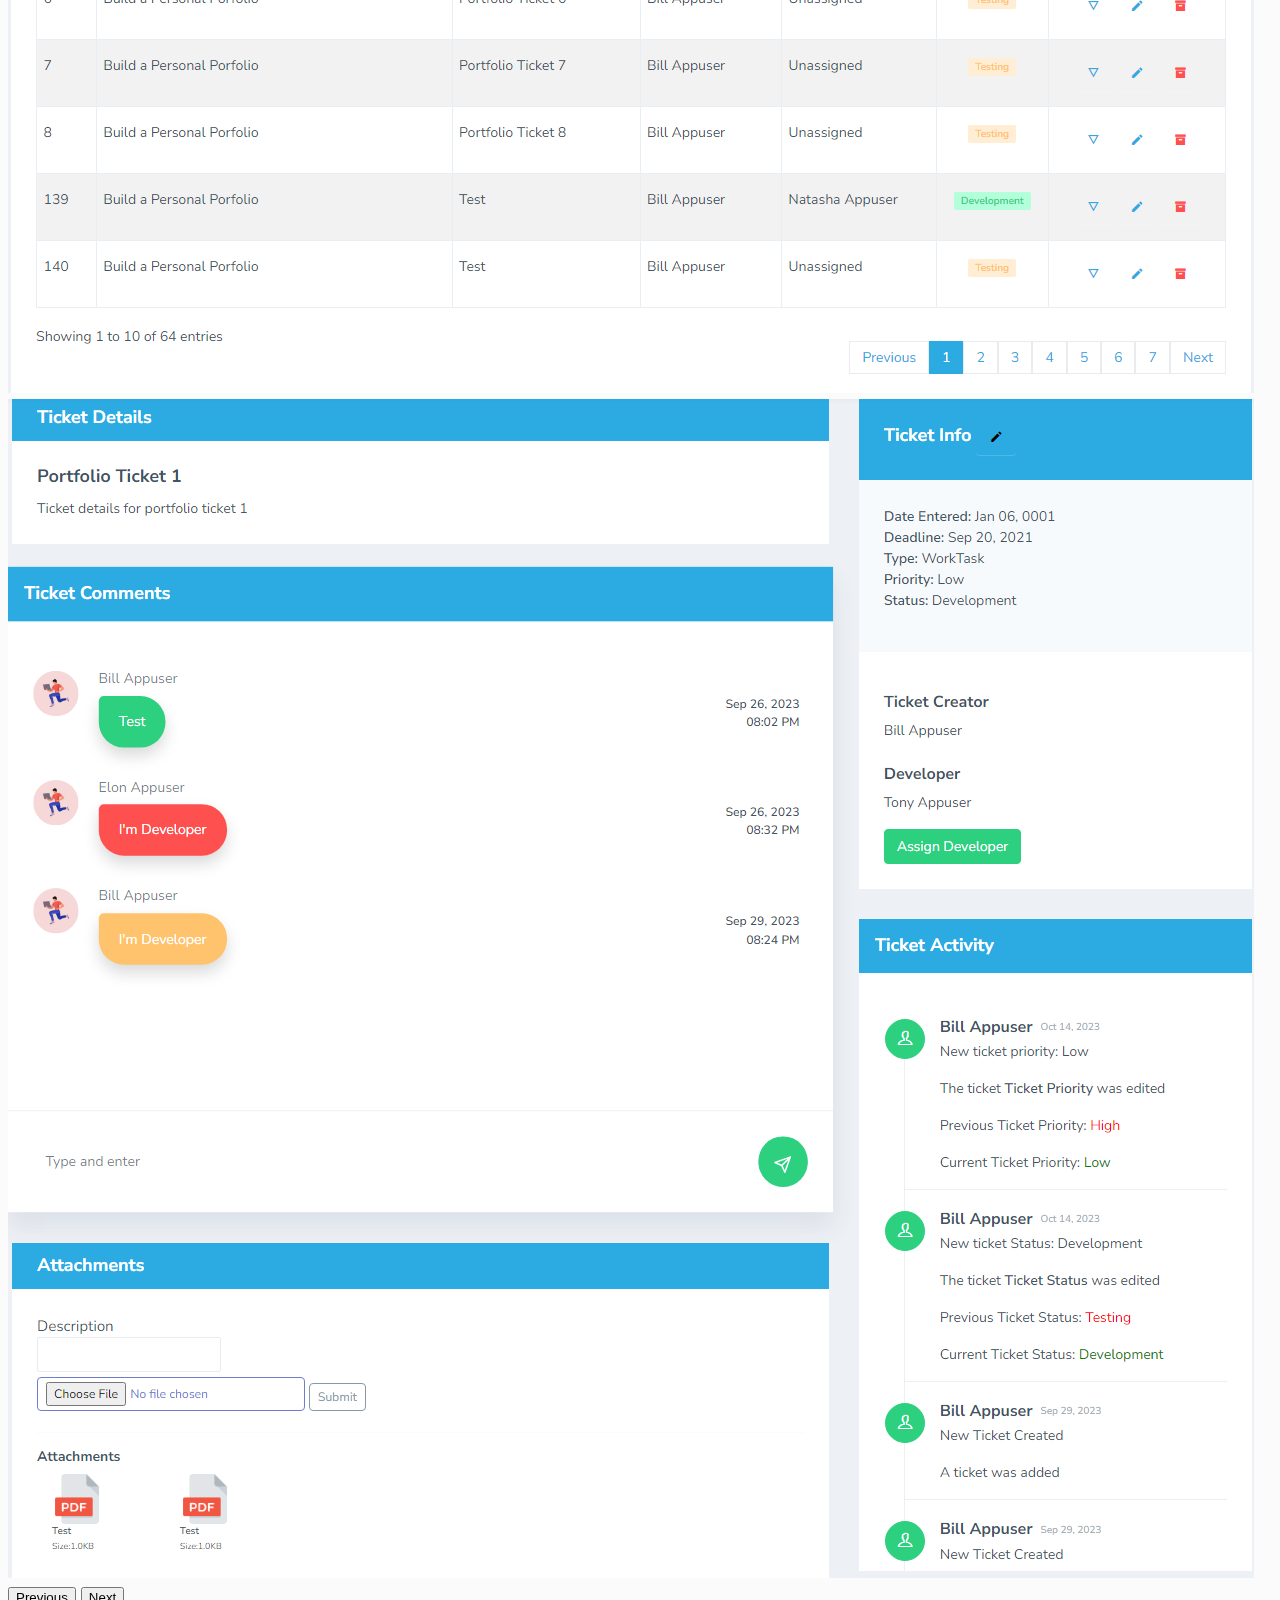
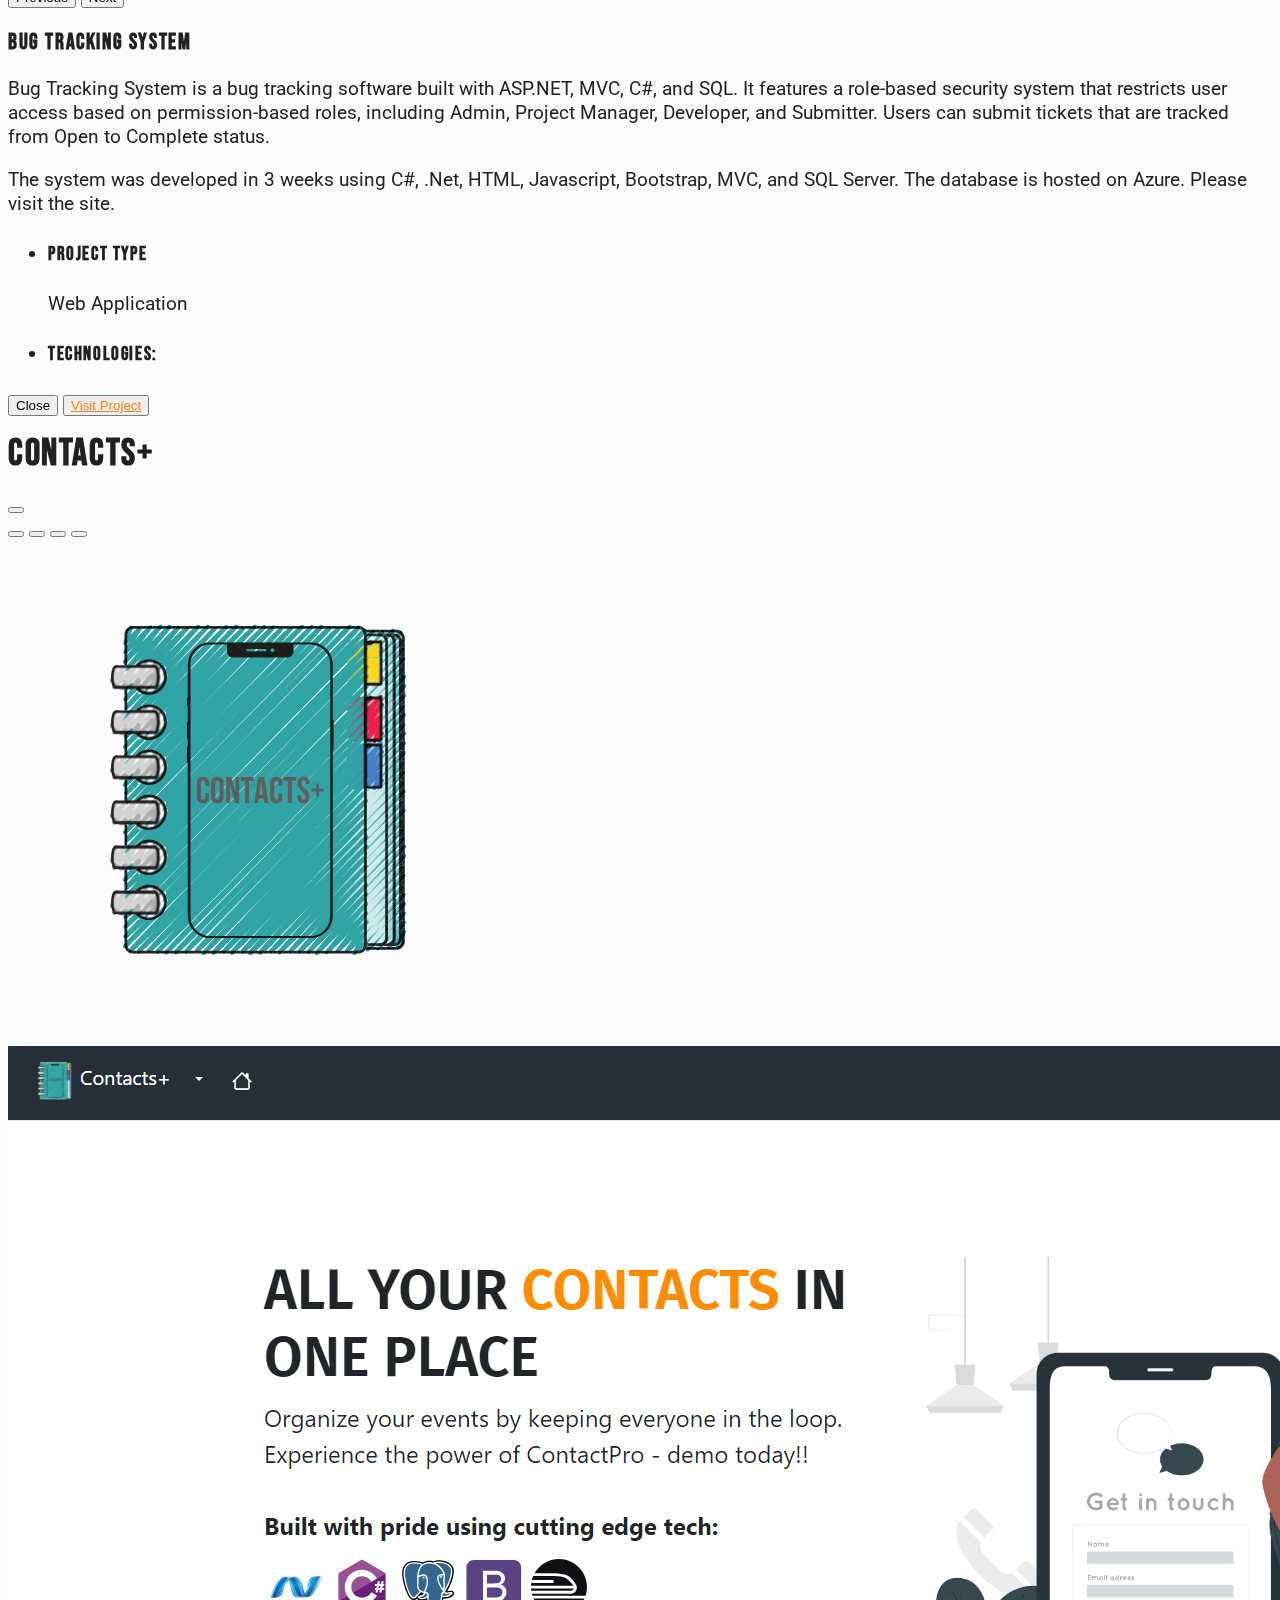
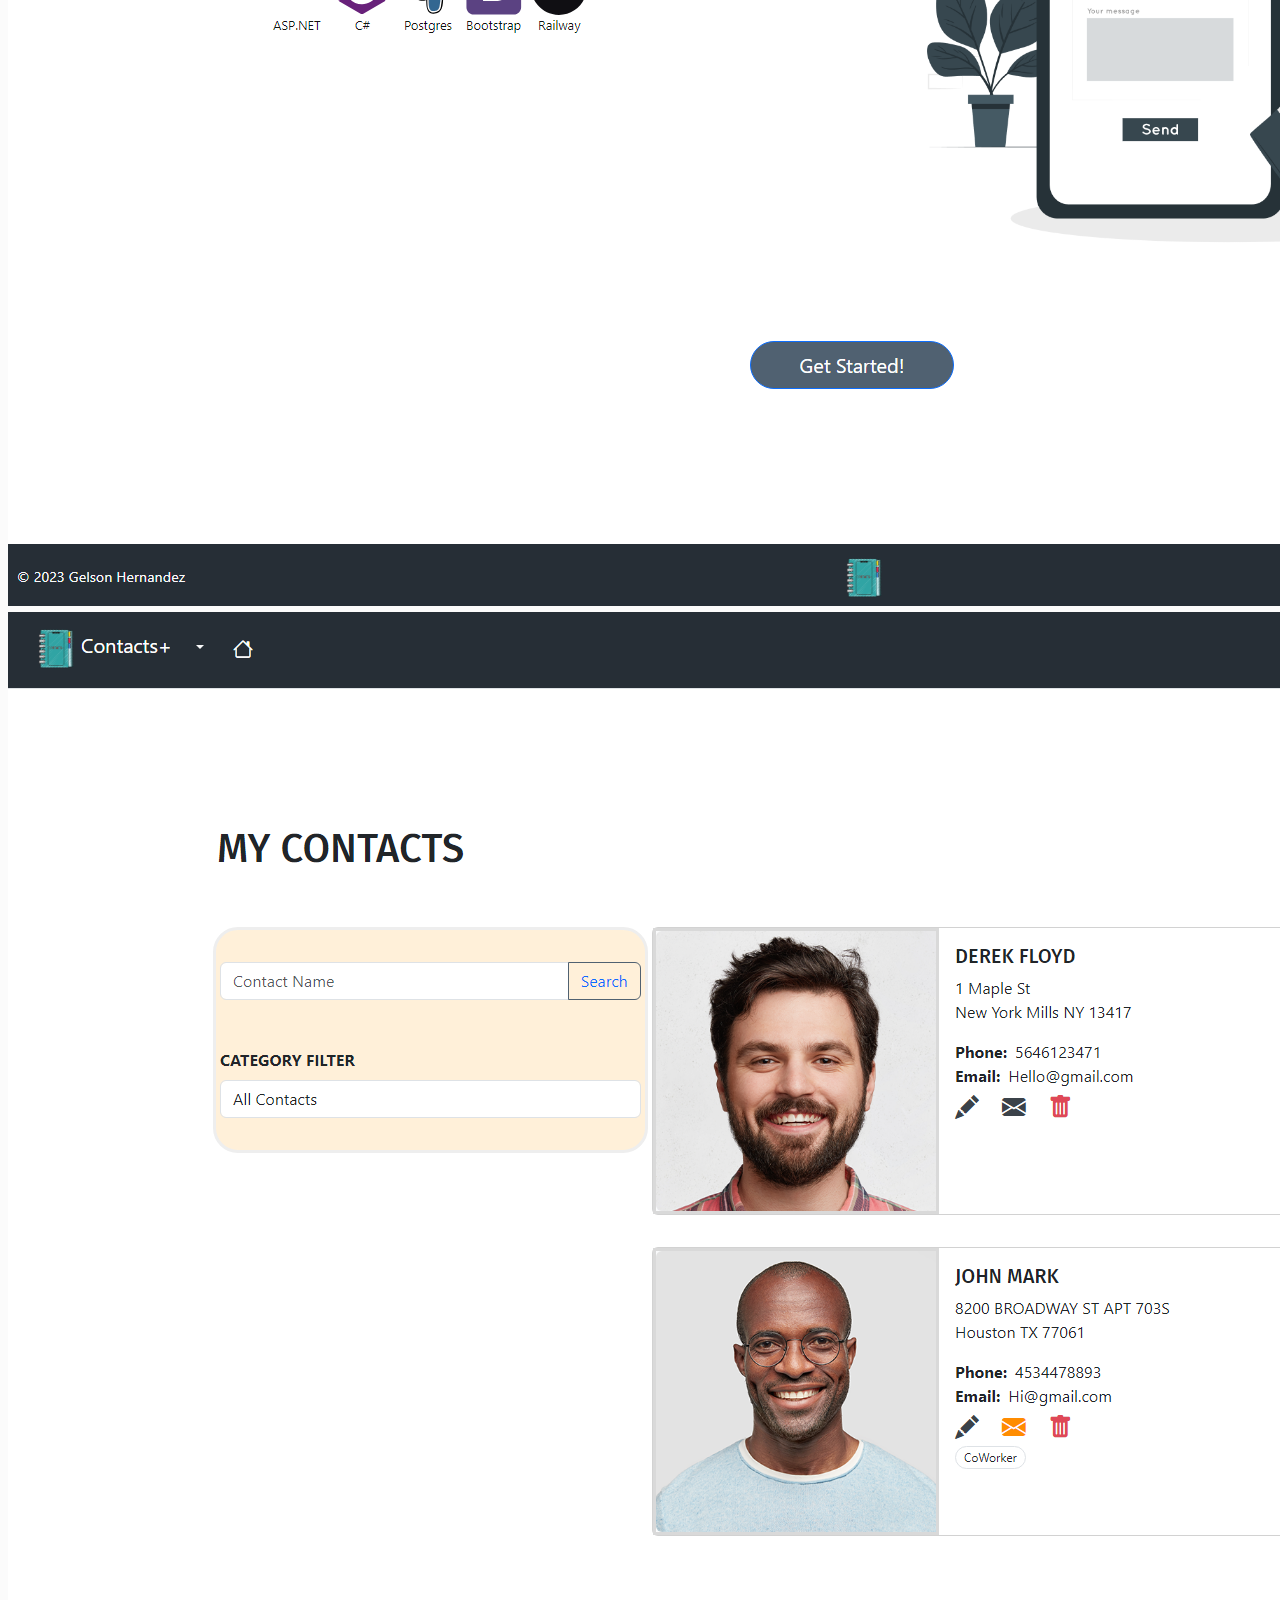
==== commit 68f50b5e: "Added Code" ====
--- a/js/index.html
+++ b/js/index.html
@@ -668,7 +668,7 @@
       <!-- END: Section Challenges -->
 
       <!-- START: Section Blog -->
-      <!-- <section class="section-page" id="blogs">
+  <section class="section-page" id="blogs">
         <div class="container">
           <h2 class="display-1 mb-5 text-center">My Writings</h2>
           <p class="text-center">
@@ -681,7 +681,7 @@
             <article class="card mb-4 blog-article">
               <div class="row blog-row g-0">
                 <div class="col-lg-4 blog-header">
-              
+       
                   <a target="_blank" href="#" class="blog-image-link">
                     <img src="" class="blog-image" alt="Blog post image" />
                   </a>
@@ -719,7 +719,7 @@
             </article>
           </template>
         </div>
-      </section> -->
+      </section> 
       <!-- END: Section Blog -->
 
       <!-- START: Section Contact -->
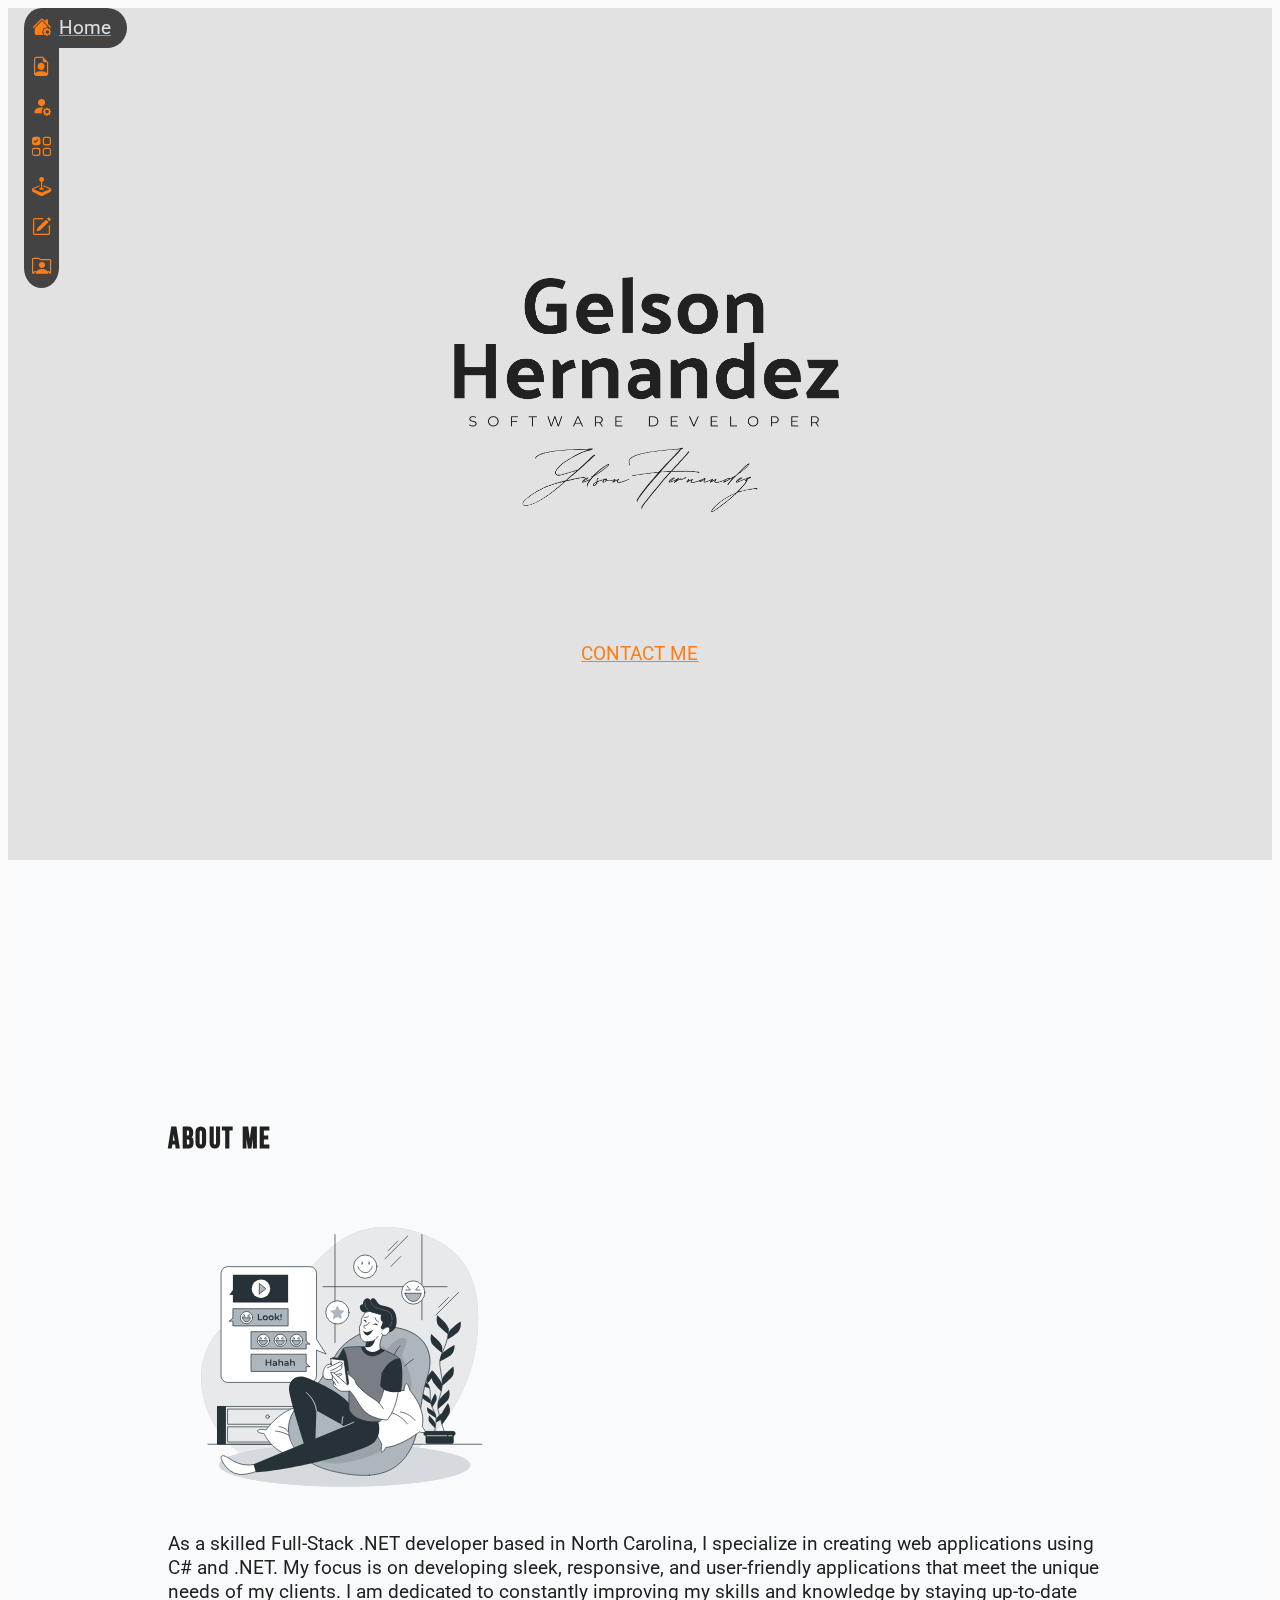
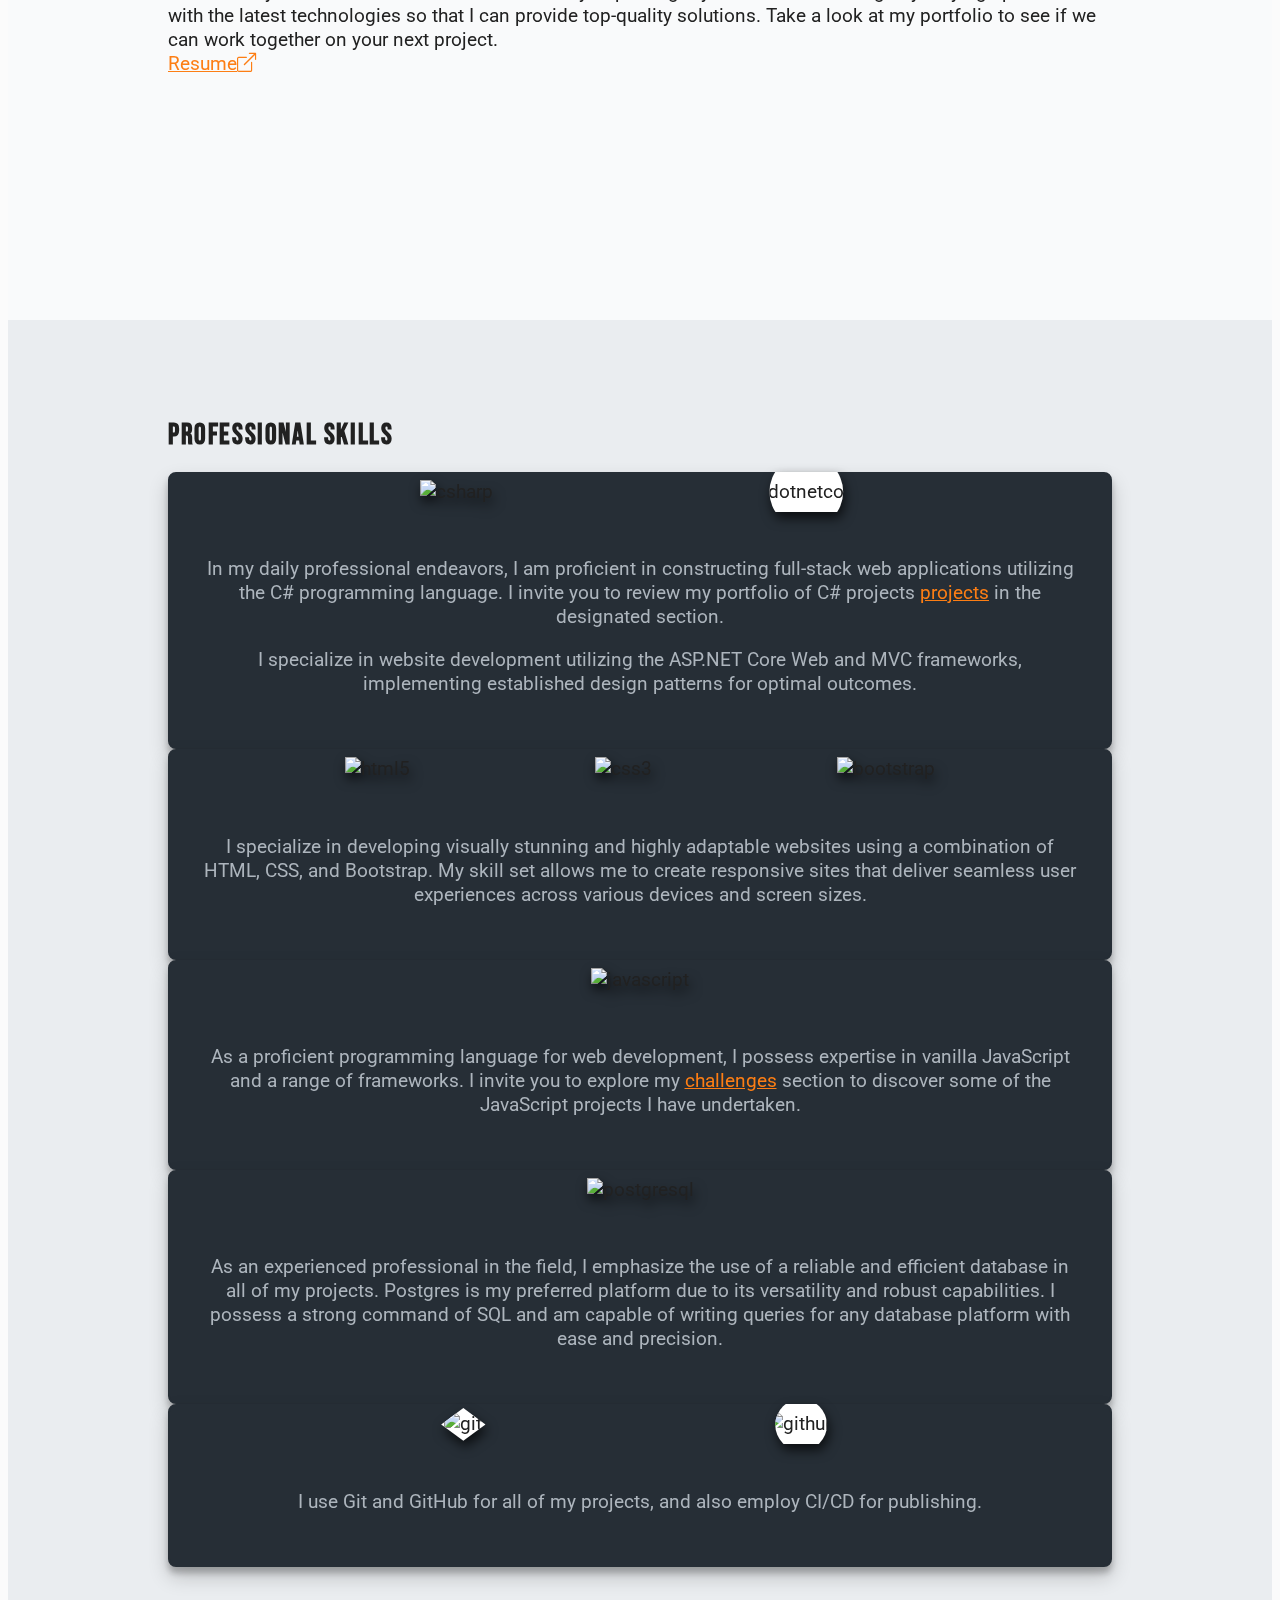
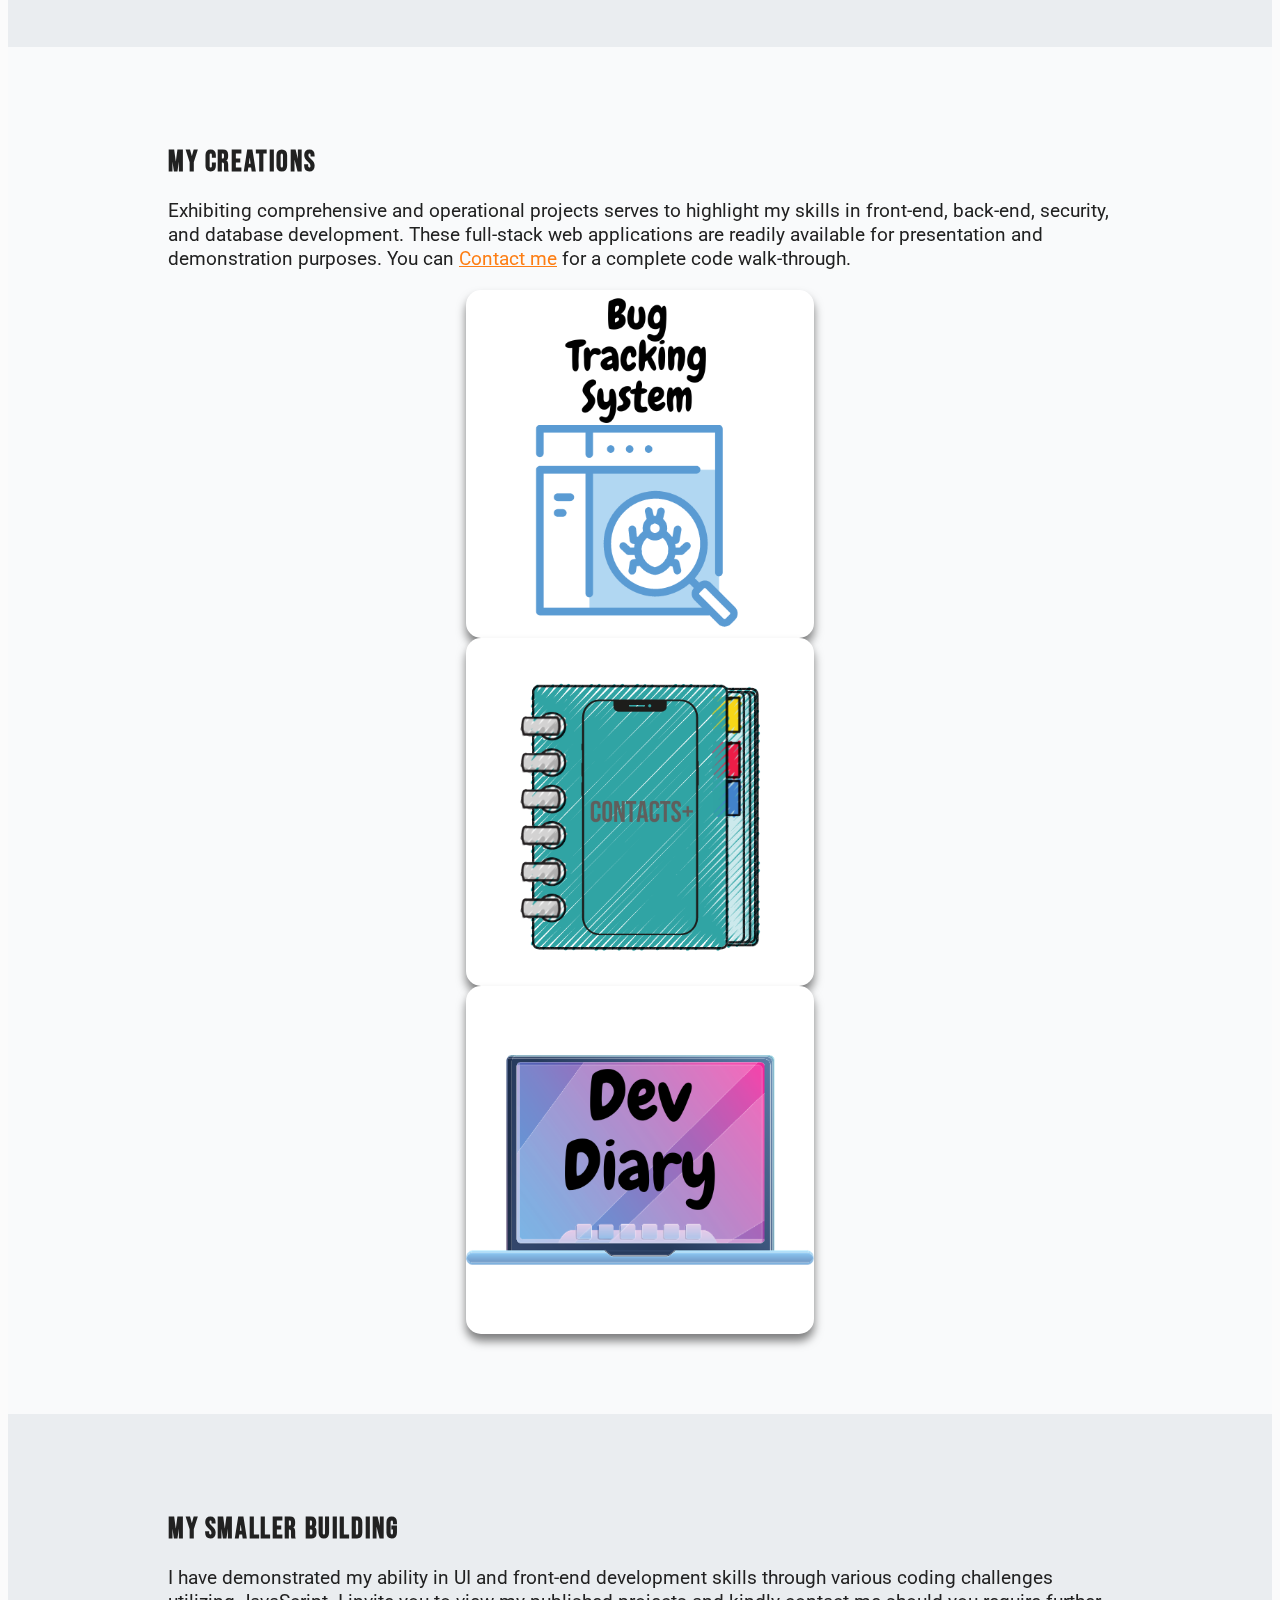
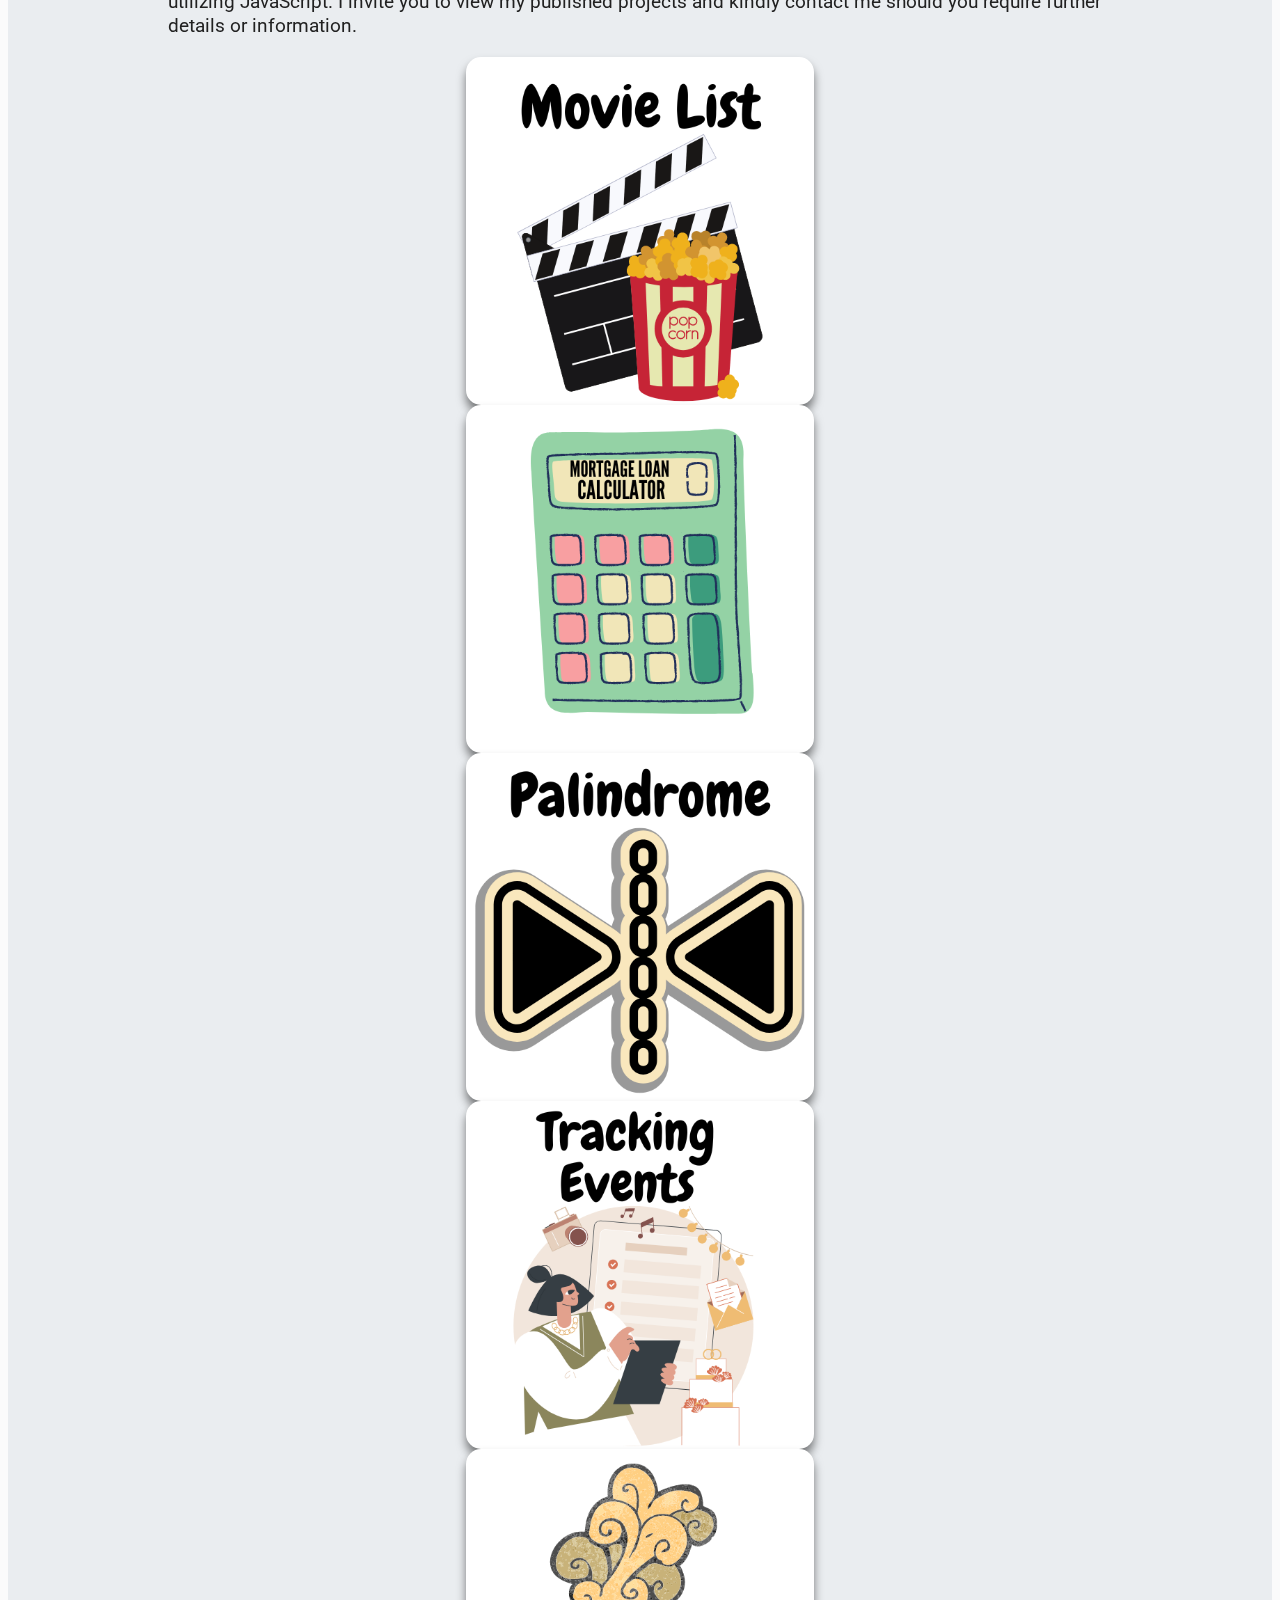
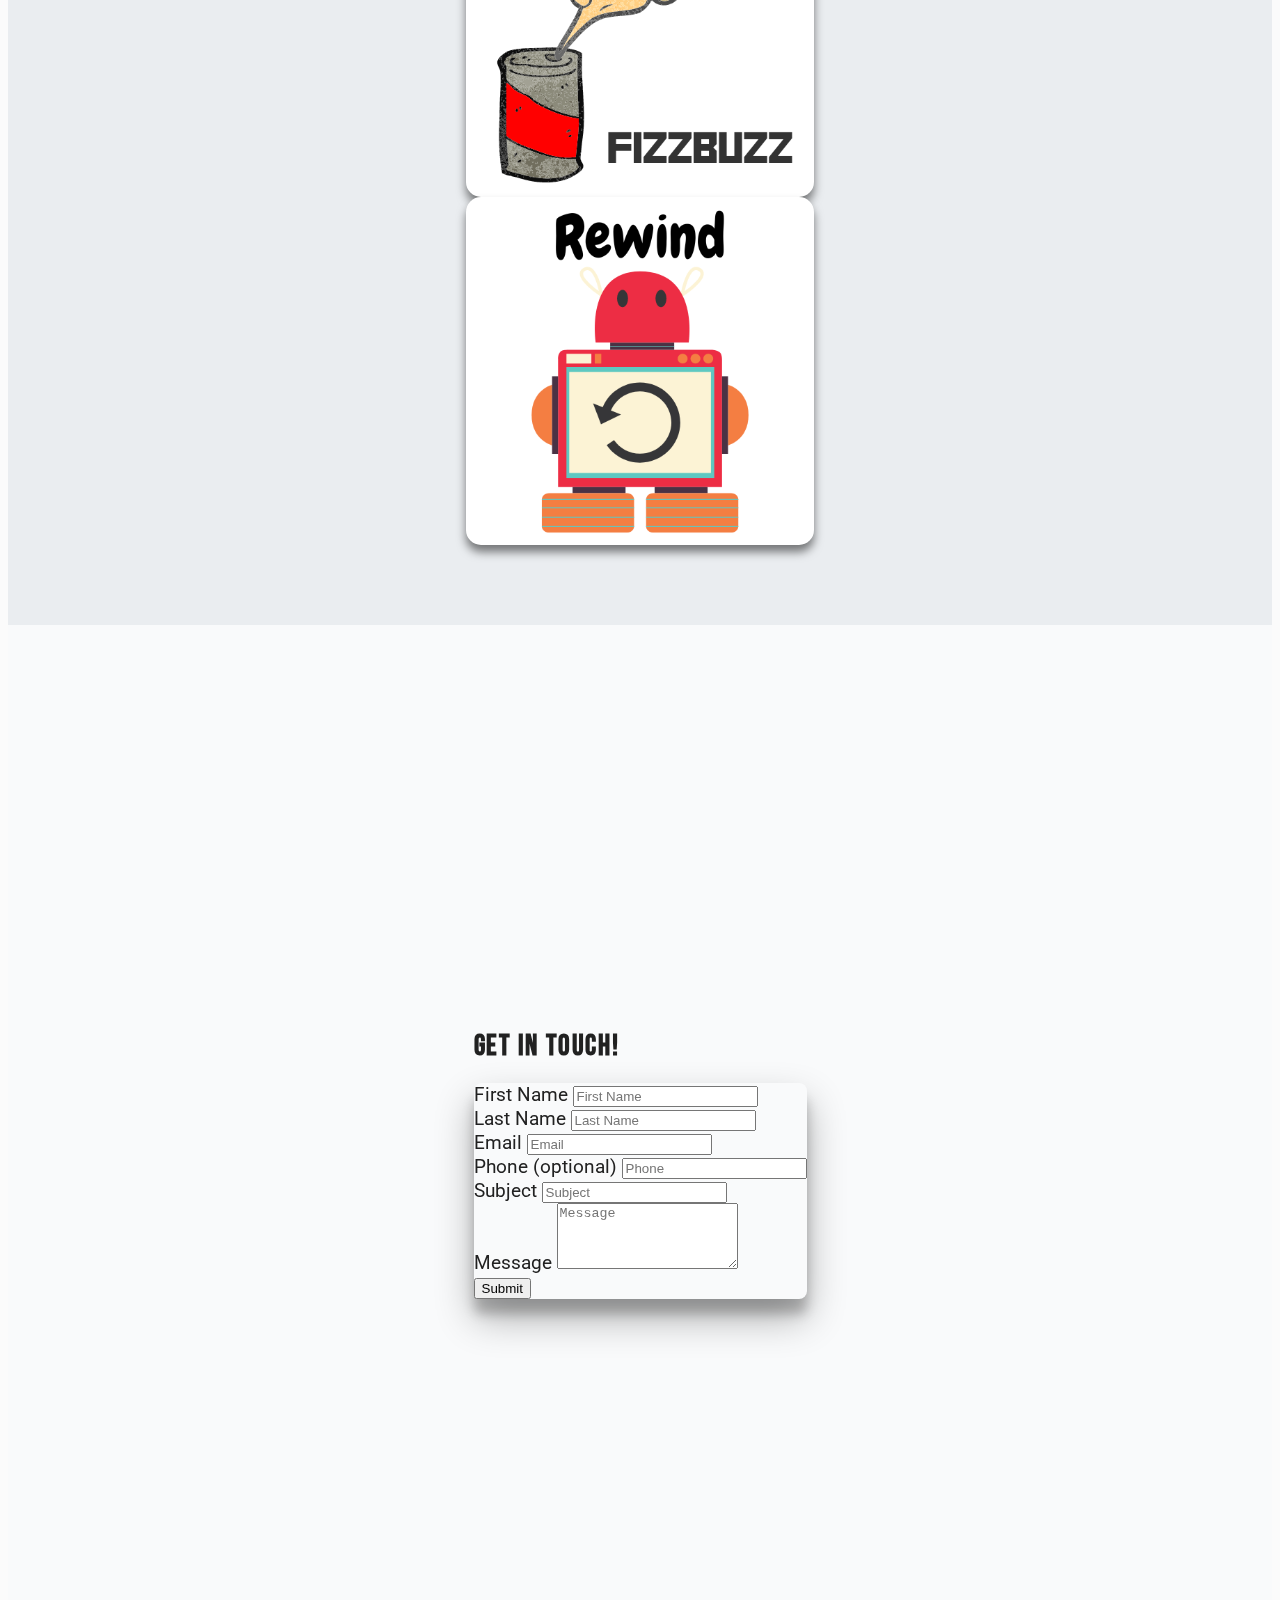
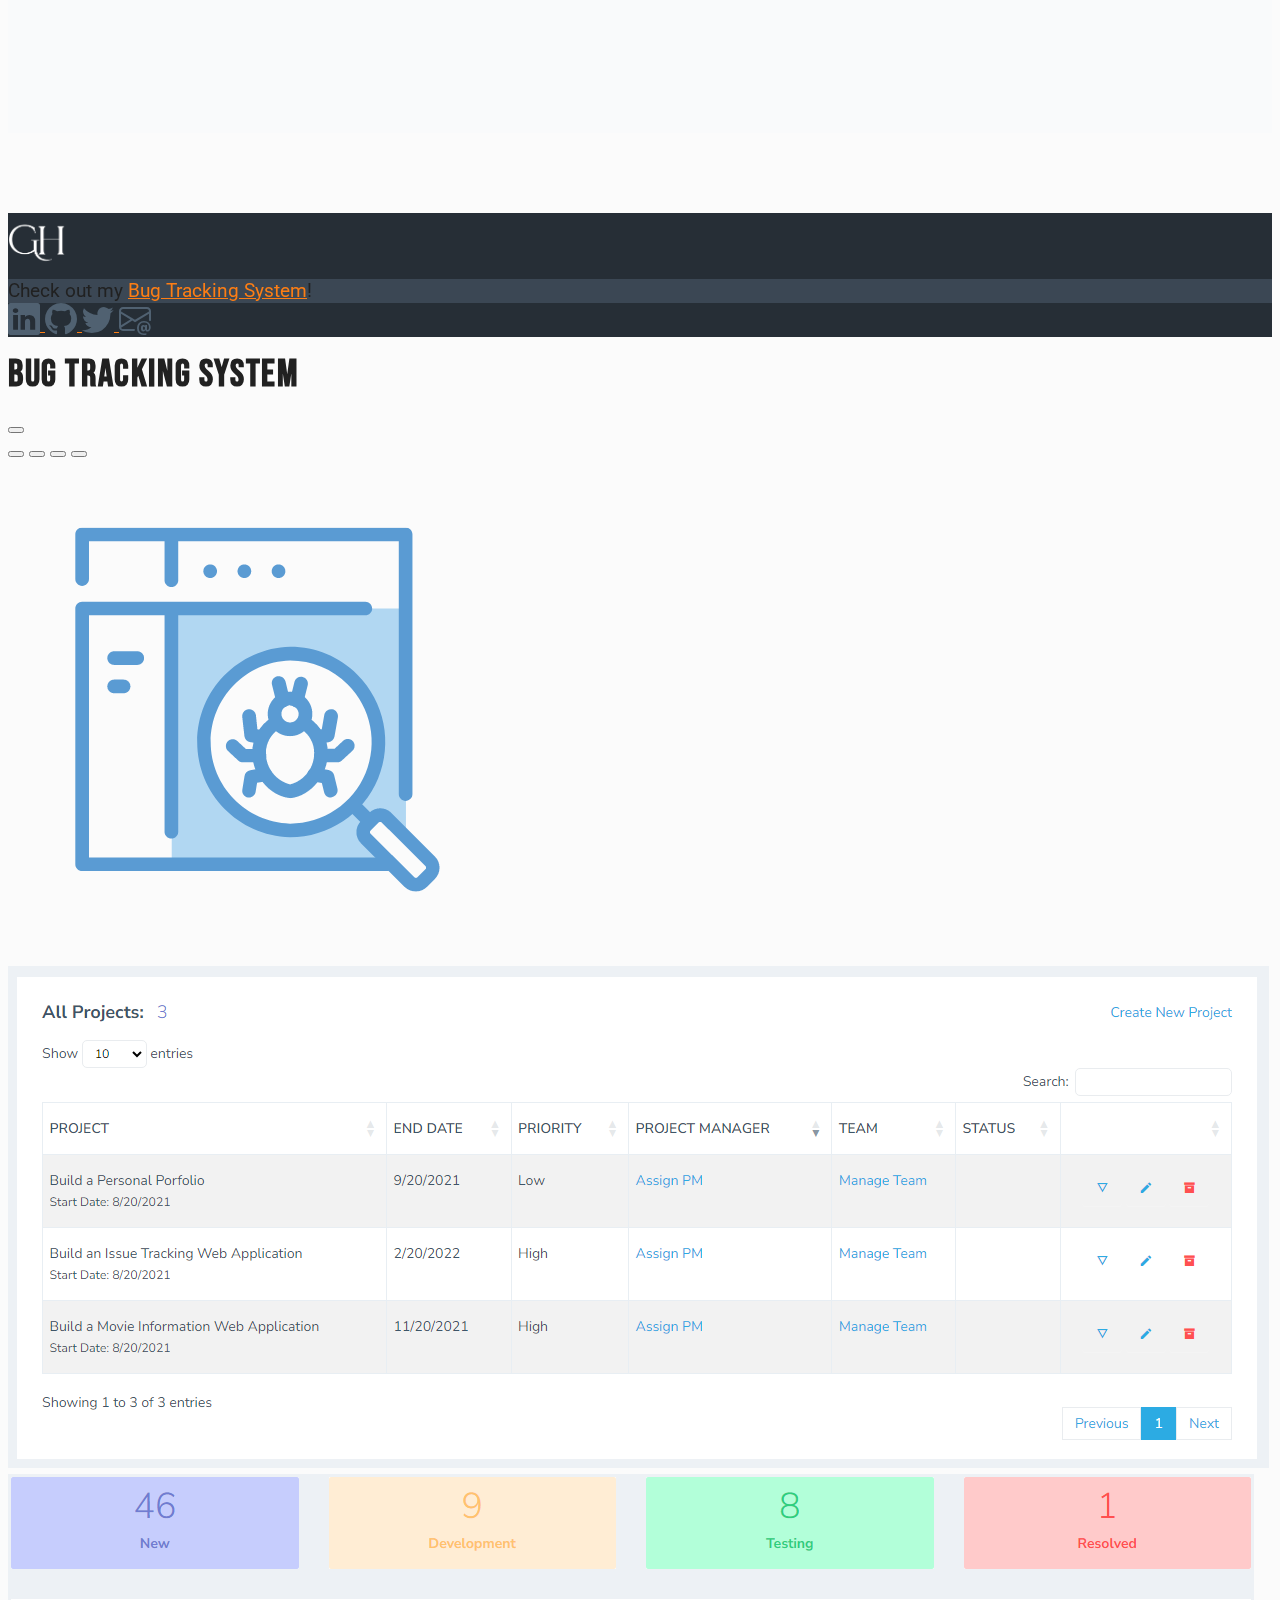
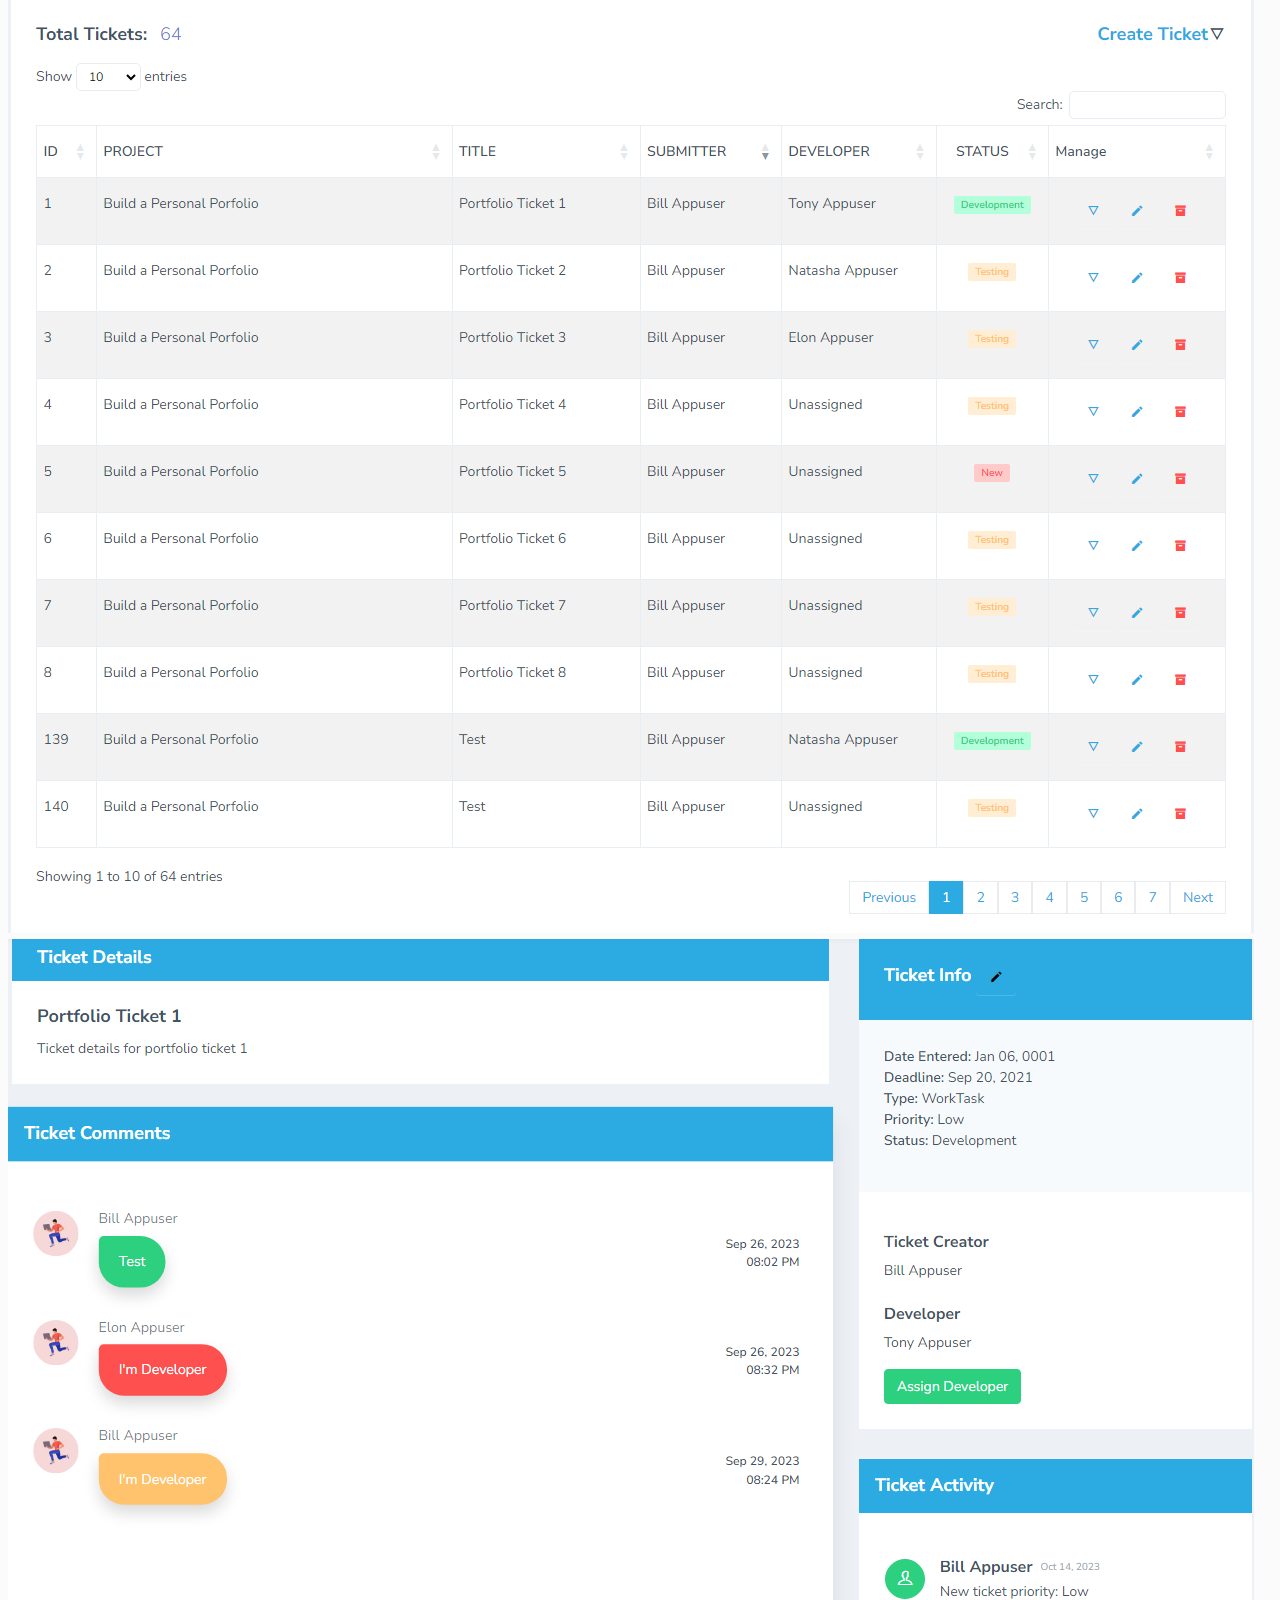
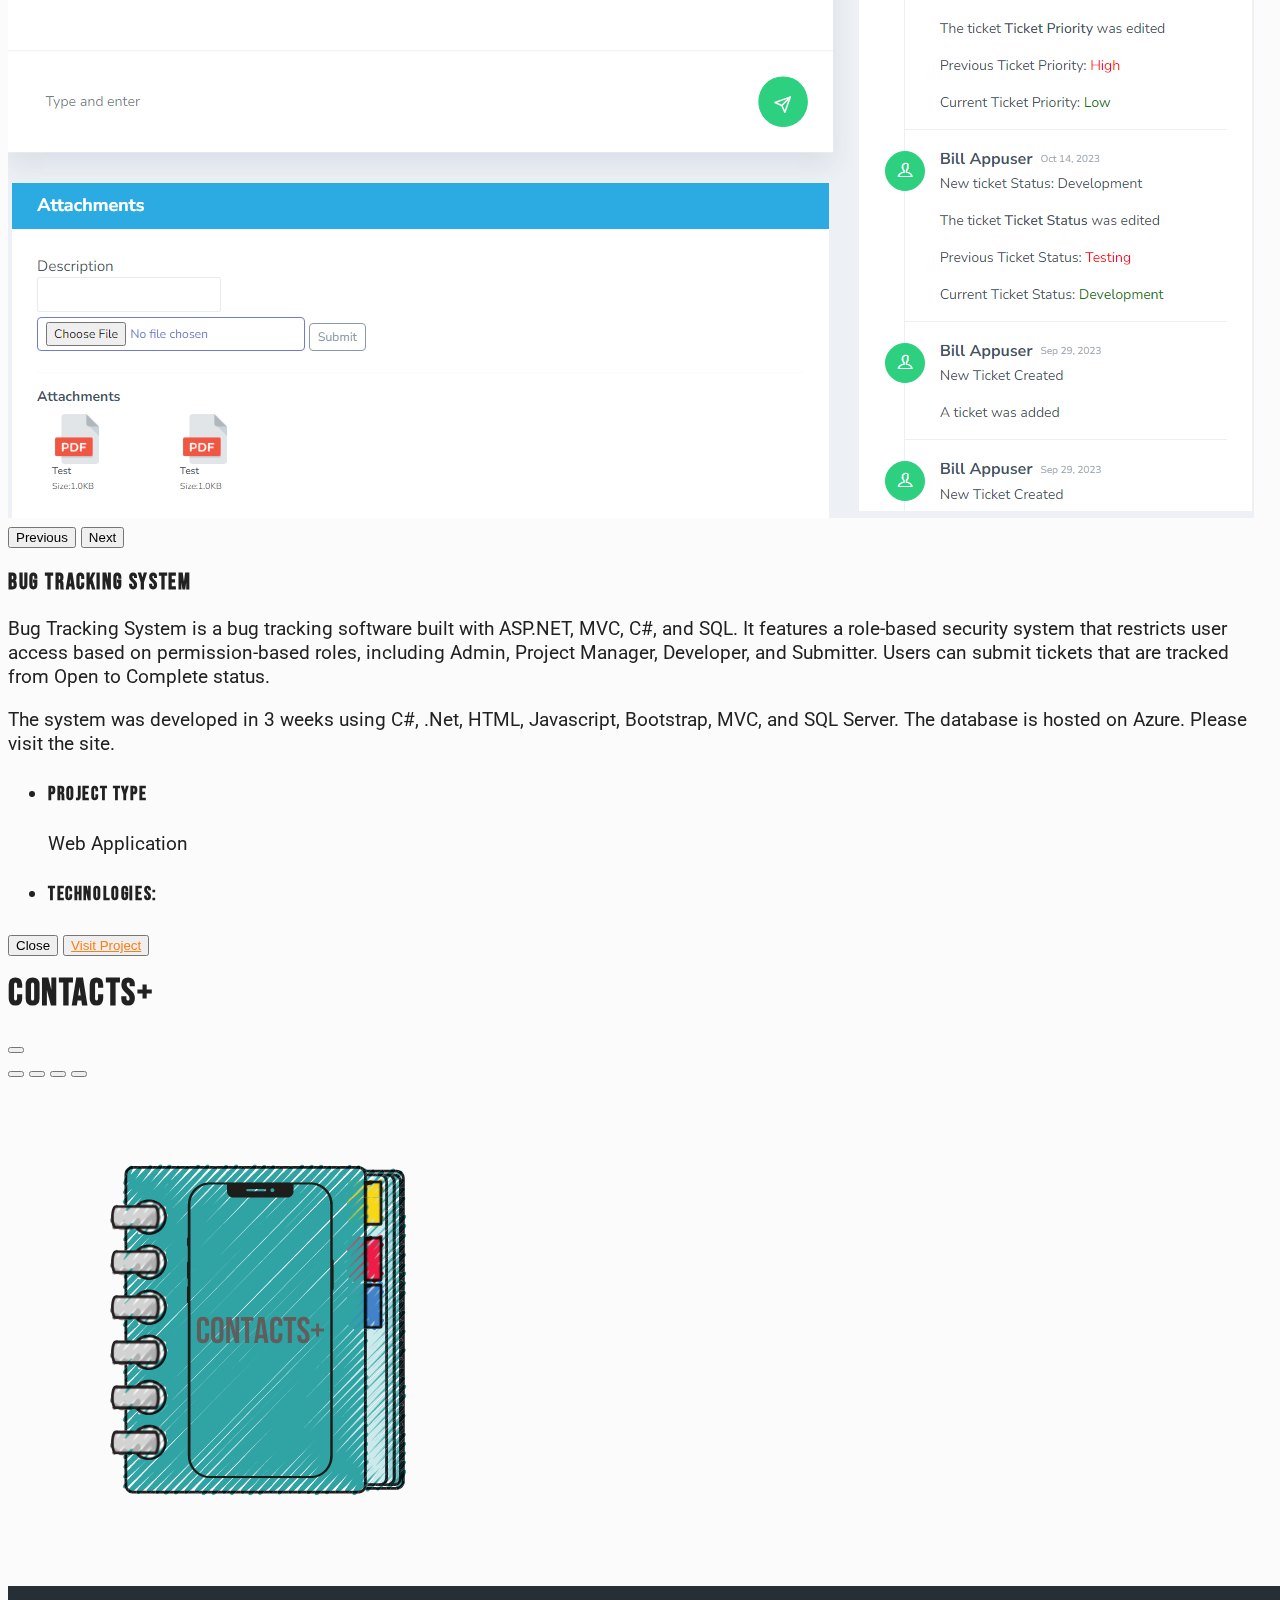
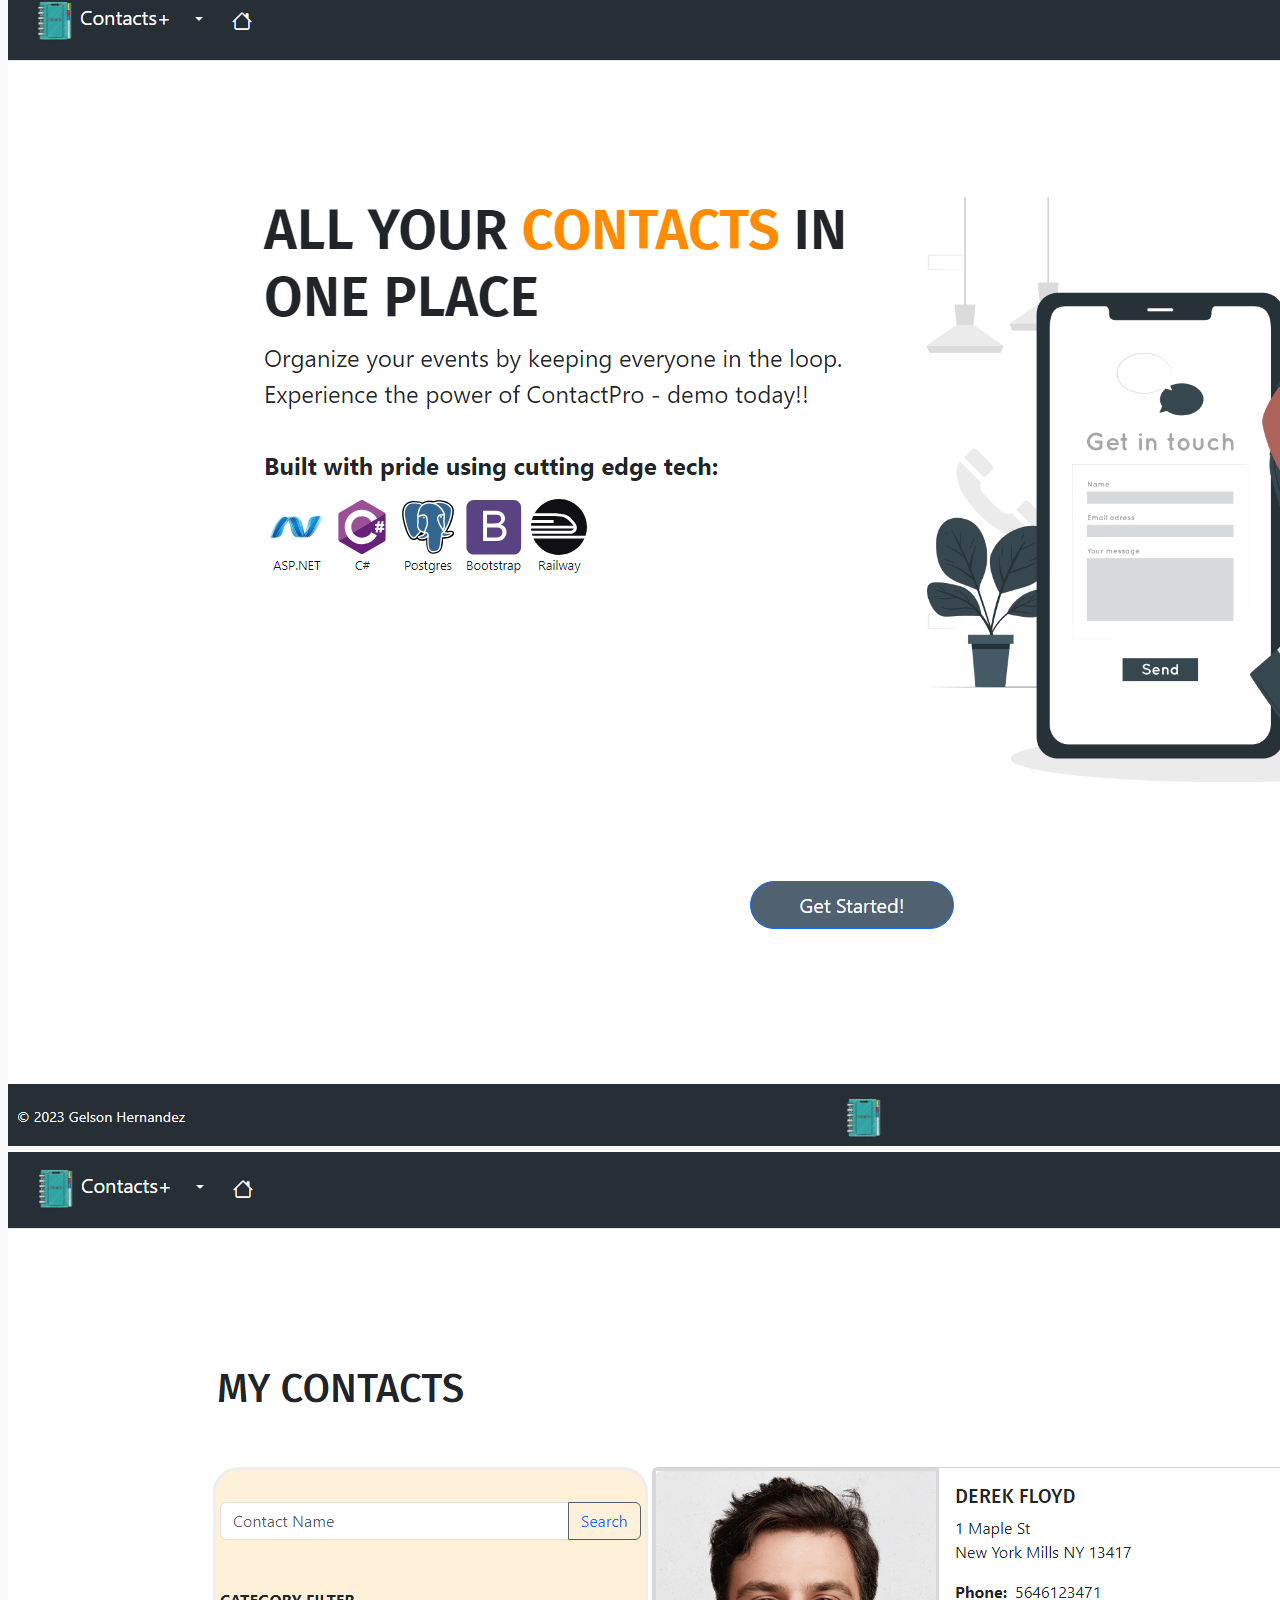
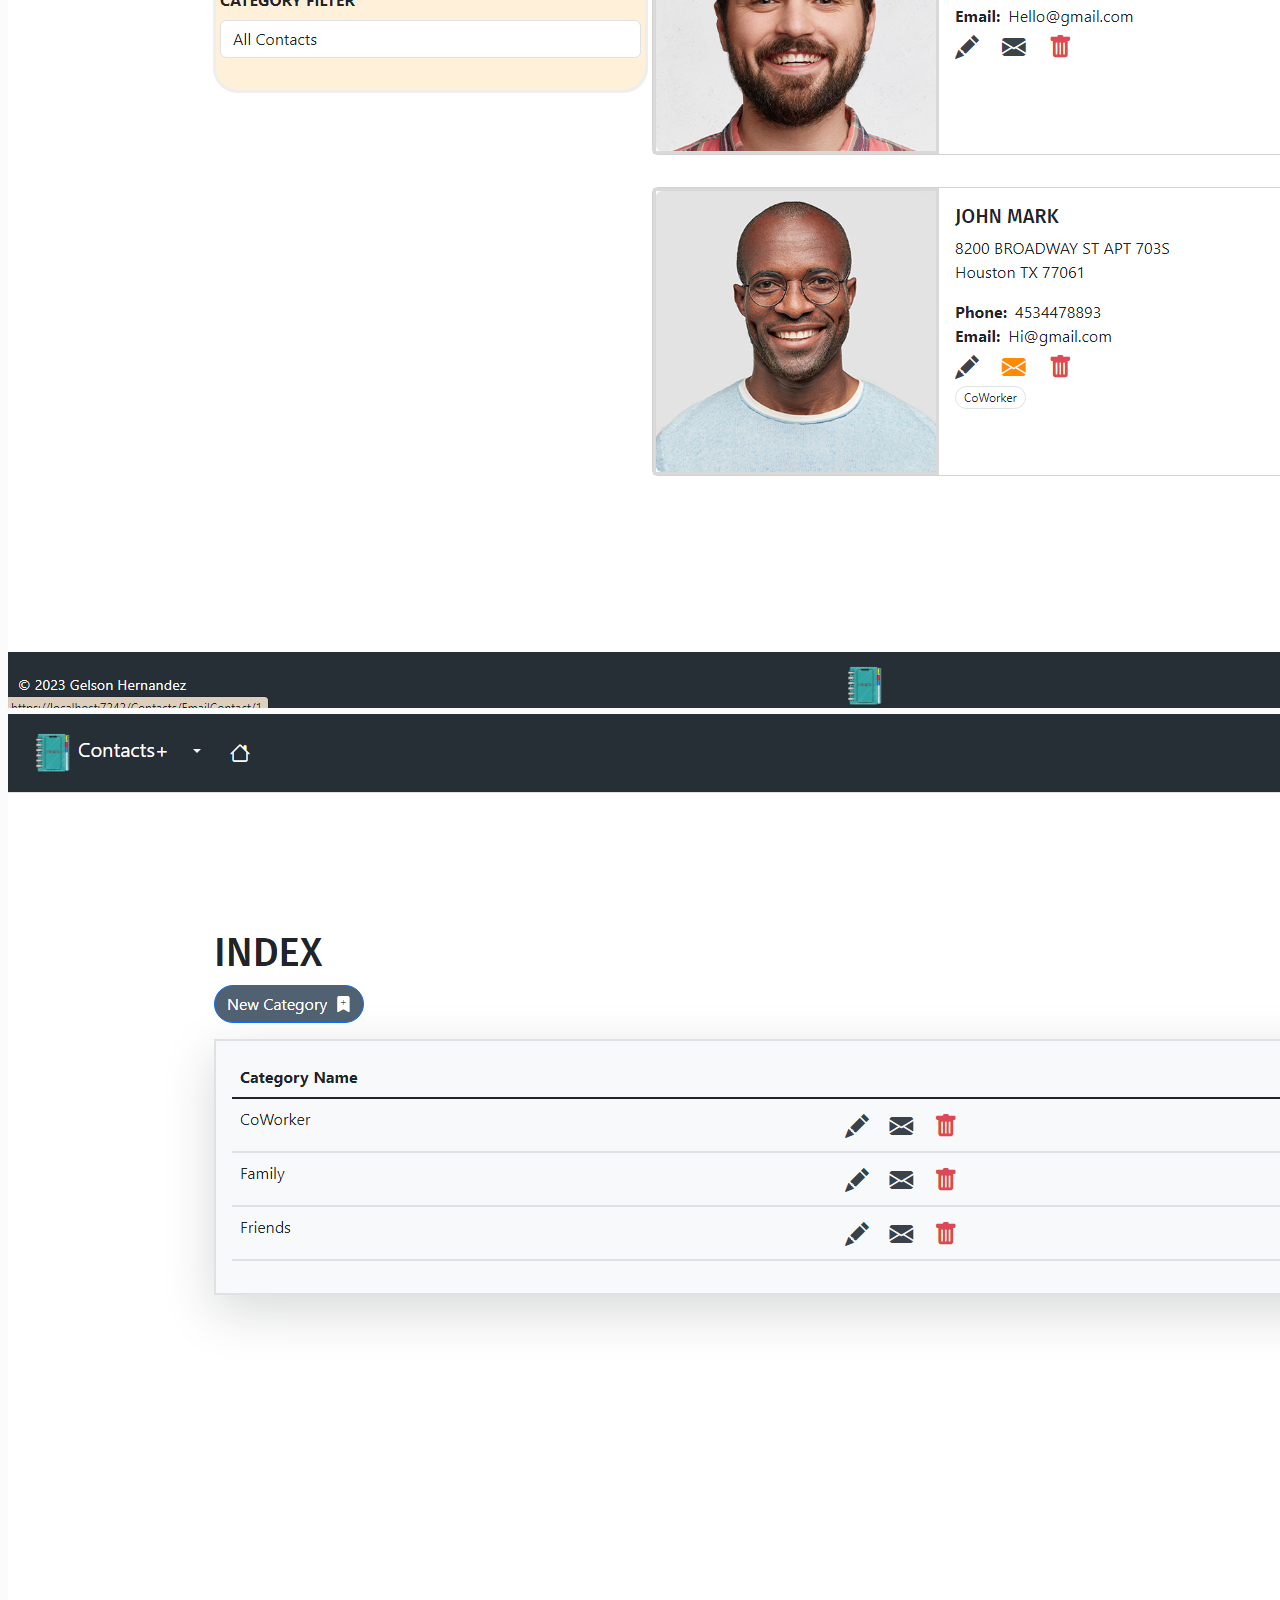
==== commit b631e259: "Remove Code" ====
--- a/js/index.html
+++ b/js/index.html
@@ -668,7 +668,7 @@
       <!-- END: Section Challenges -->
 
       <!-- START: Section Blog -->
-  <section class="section-page" id="blogs">
+      <!-- <section class="section-page" id="blogs">
         <div class="container">
           <h2 class="display-1 mb-5 text-center">My Writings</h2>
           <p class="text-center">
@@ -681,14 +681,12 @@
             <article class="card mb-4 blog-article">
               <div class="row blog-row g-0">
                 <div class="col-lg-4 blog-header">
-       
                   <a target="_blank" href="#" class="blog-image-link">
                     <img src="" class="blog-image" alt="Blog post image" />
                   </a>
                 </div>
 
                 <div class="col-lg-8">
-               
                   <div
                     class="card-body h-100 d-flex flex-column justify-content-around"
                   >
@@ -719,7 +717,7 @@
             </article>
           </template>
         </div>
-      </section> 
+      </section> -->
       <!-- END: Section Blog -->
 
       <!-- START: Section Contact -->
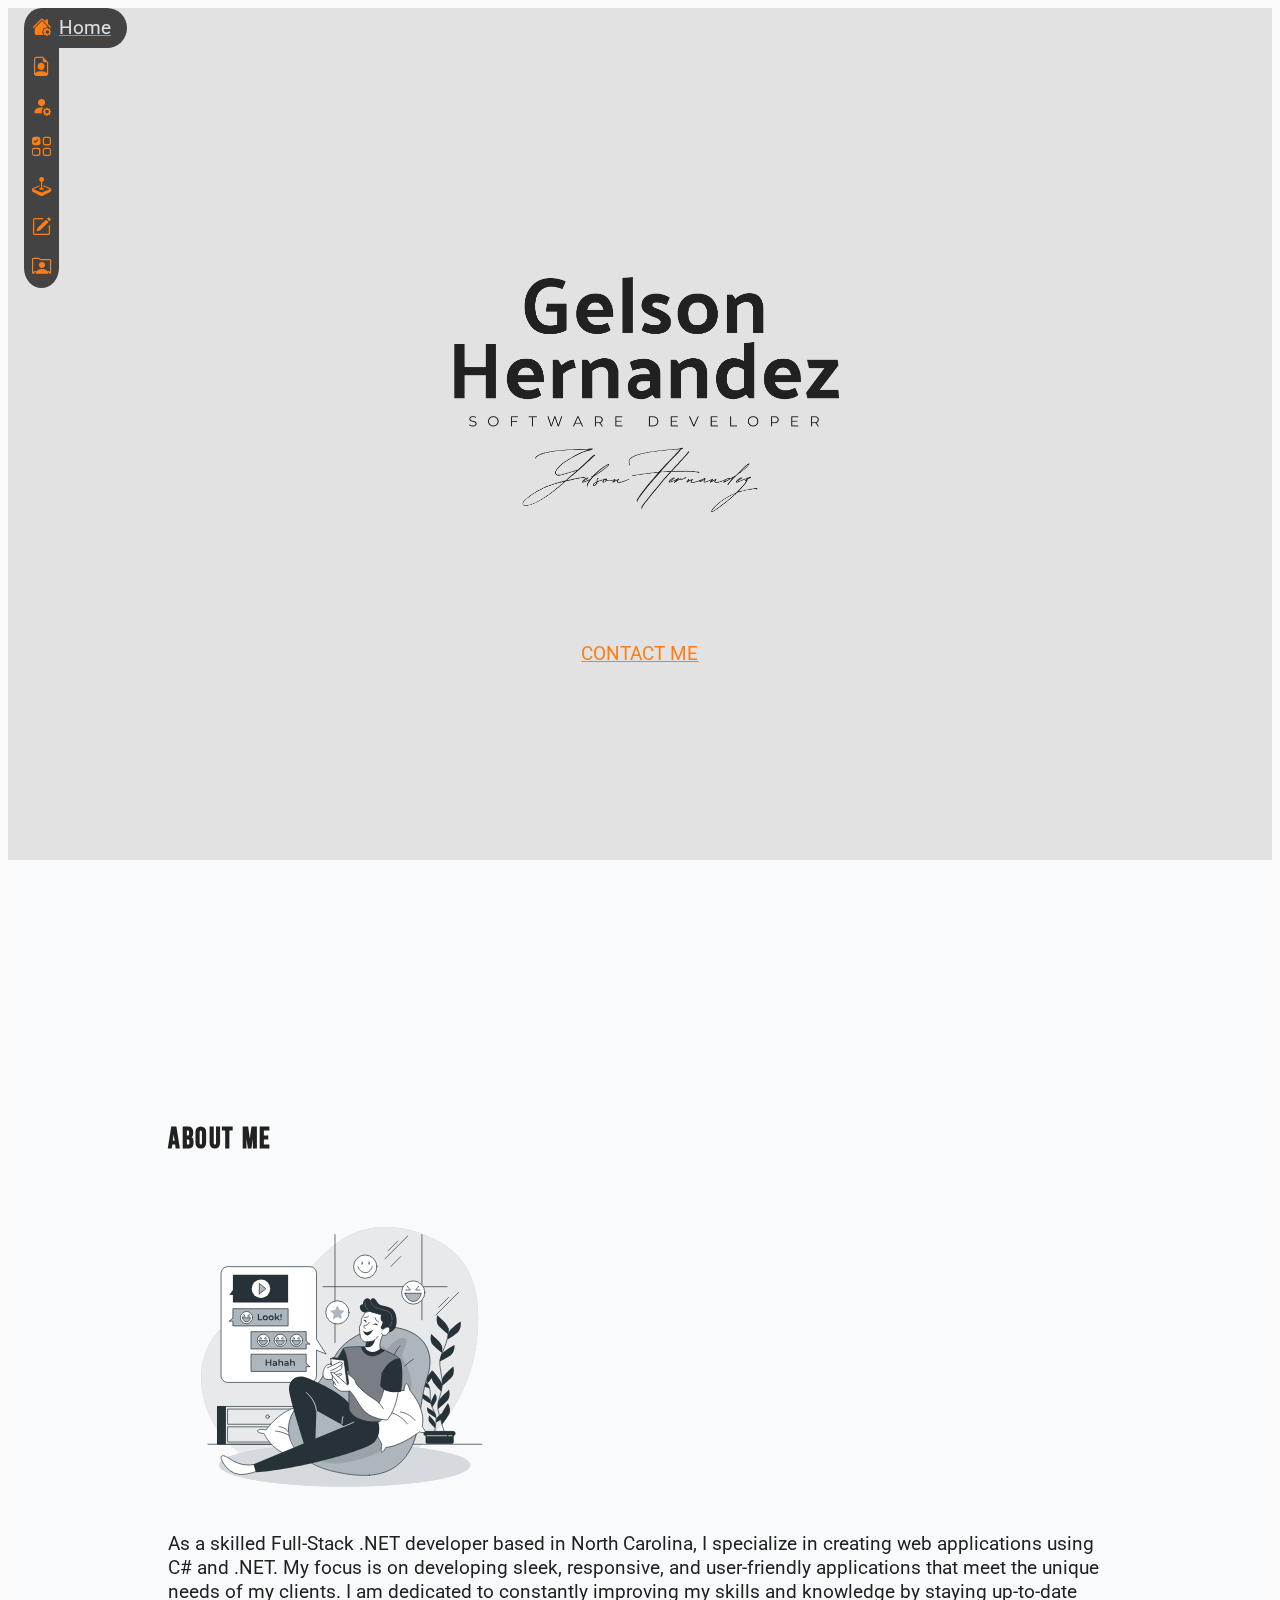
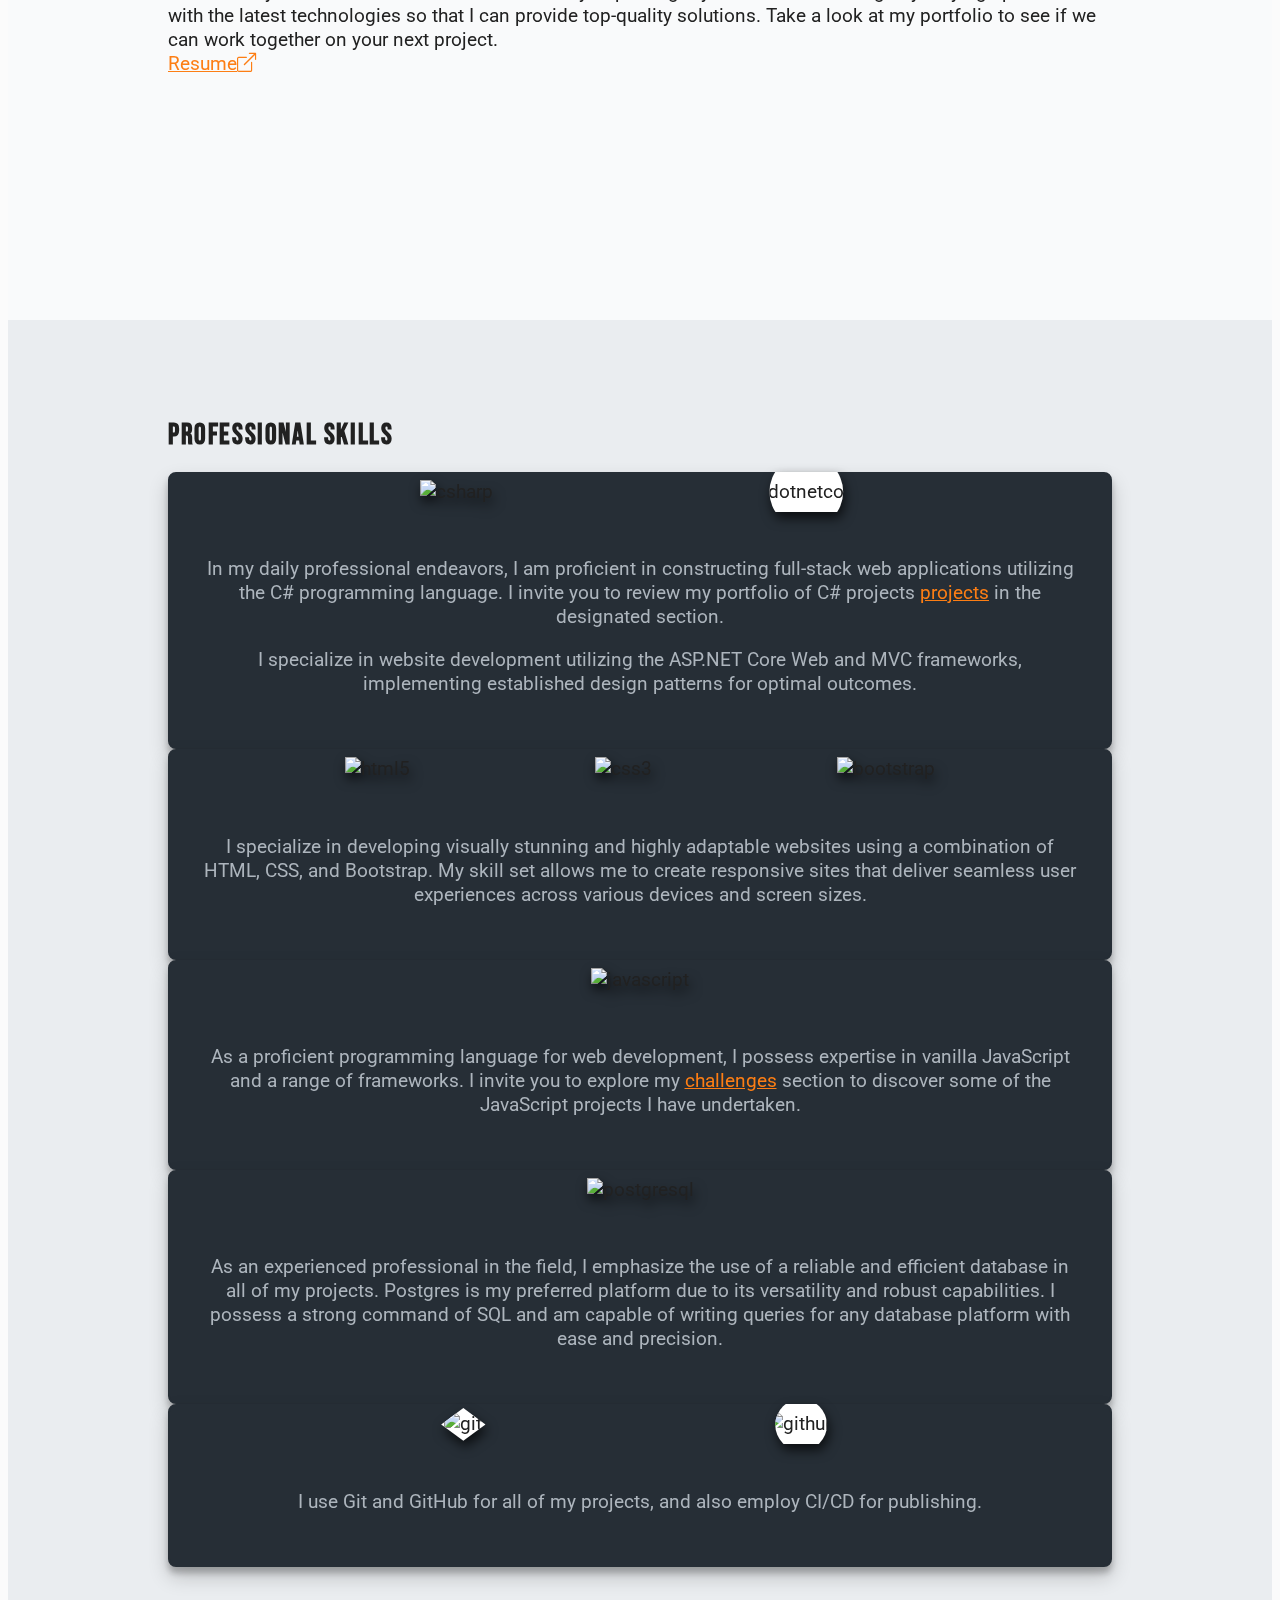
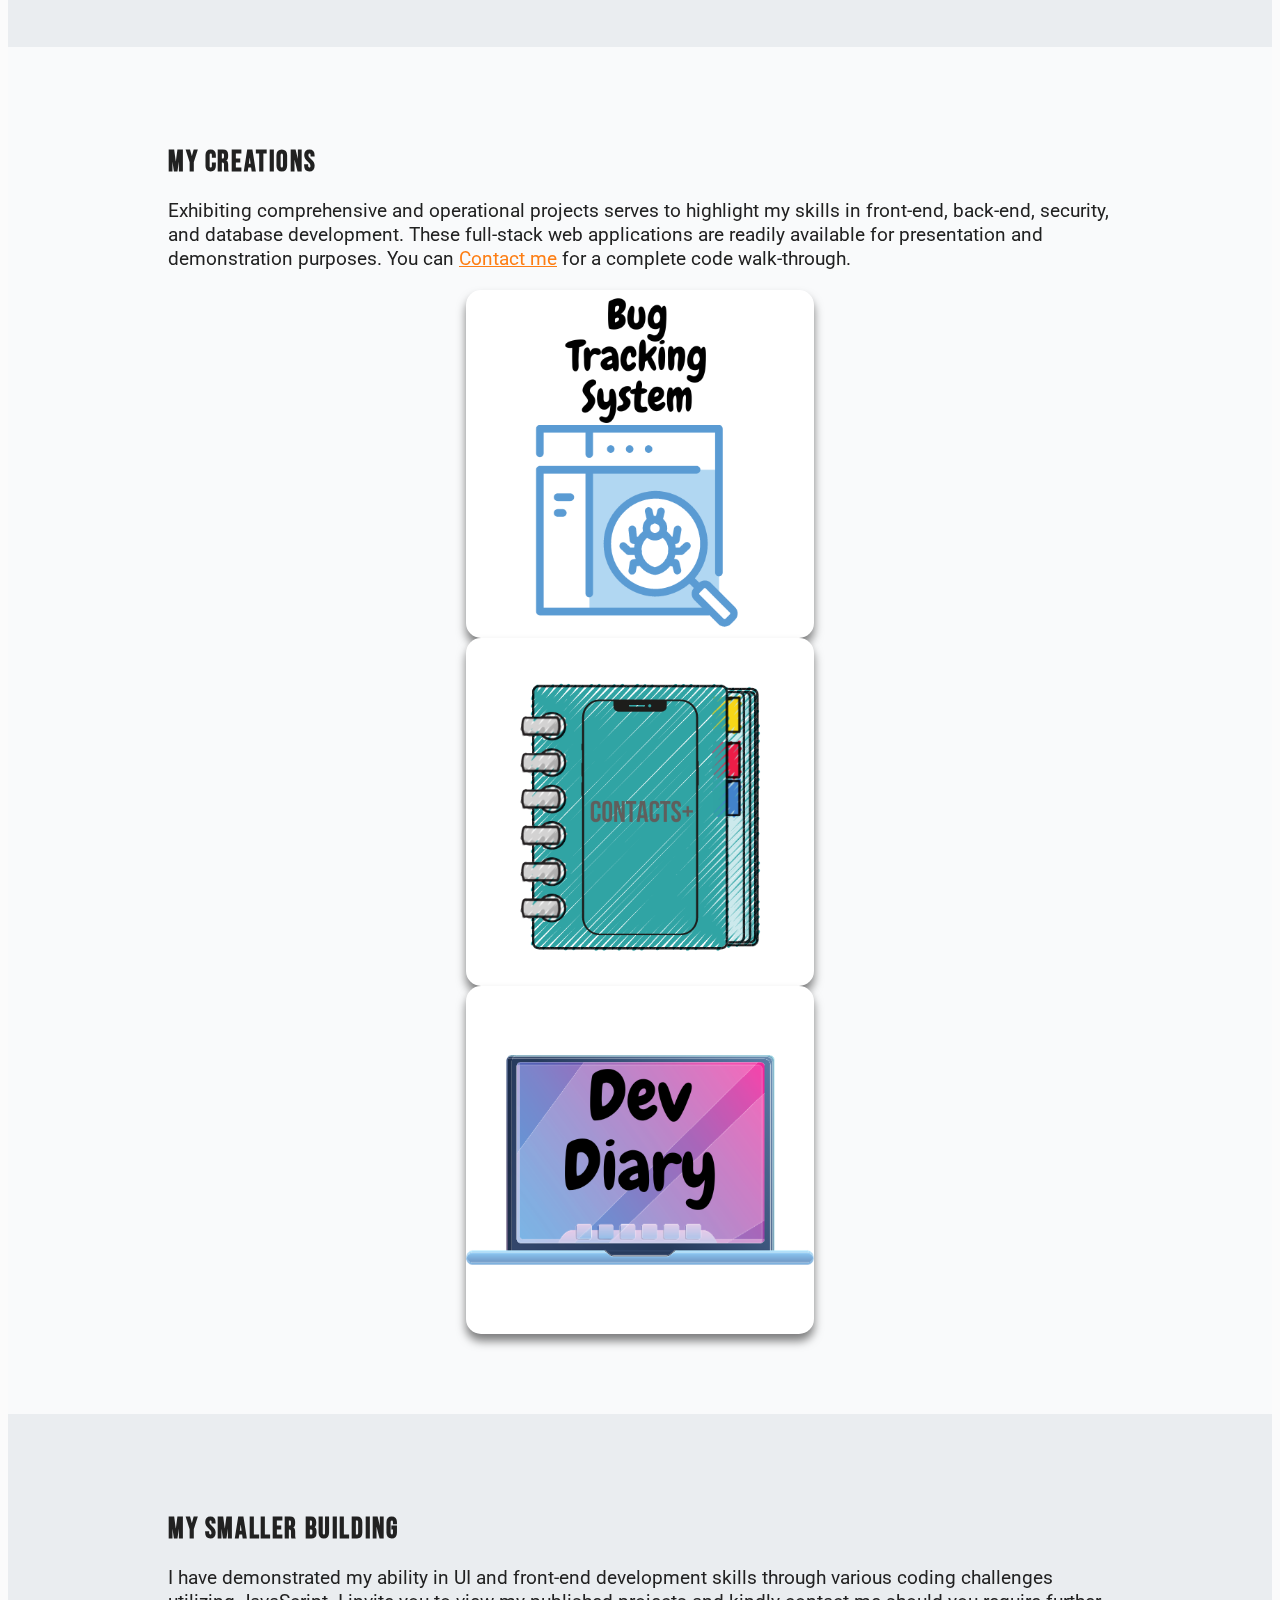
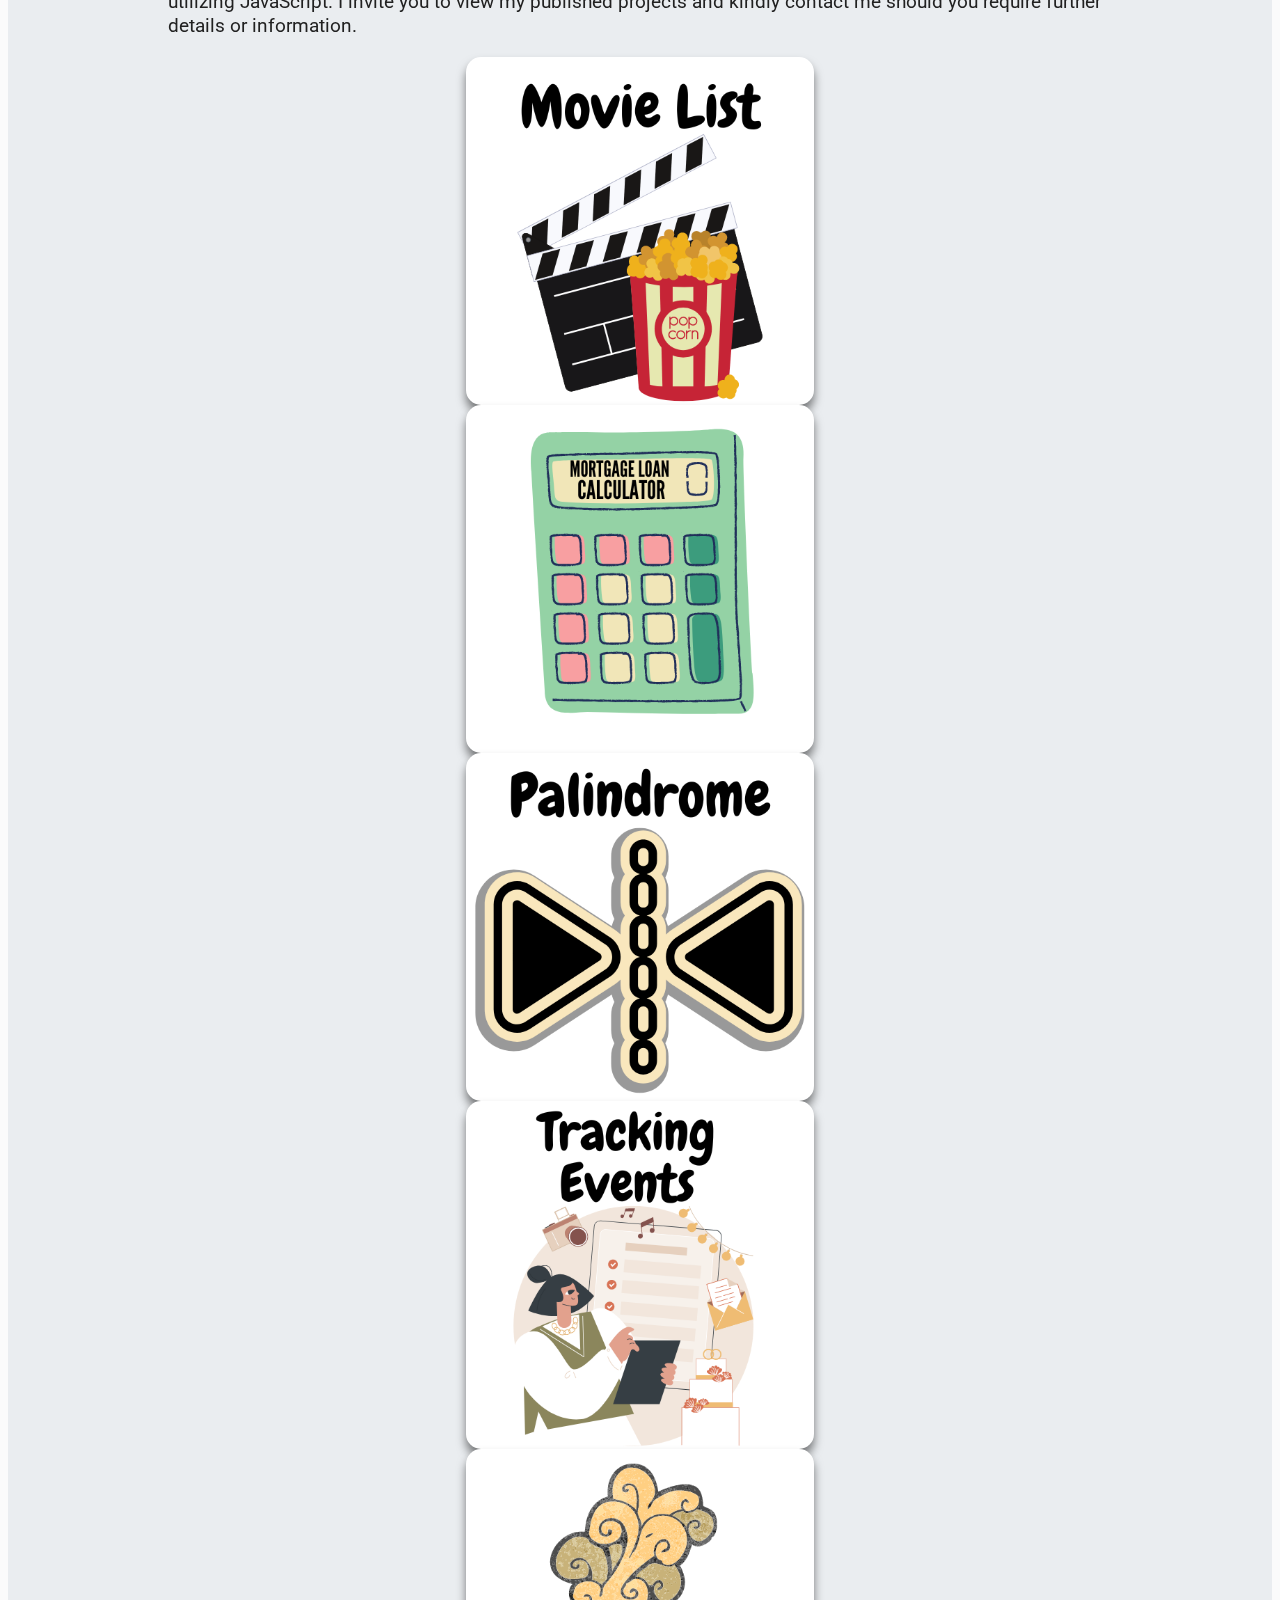
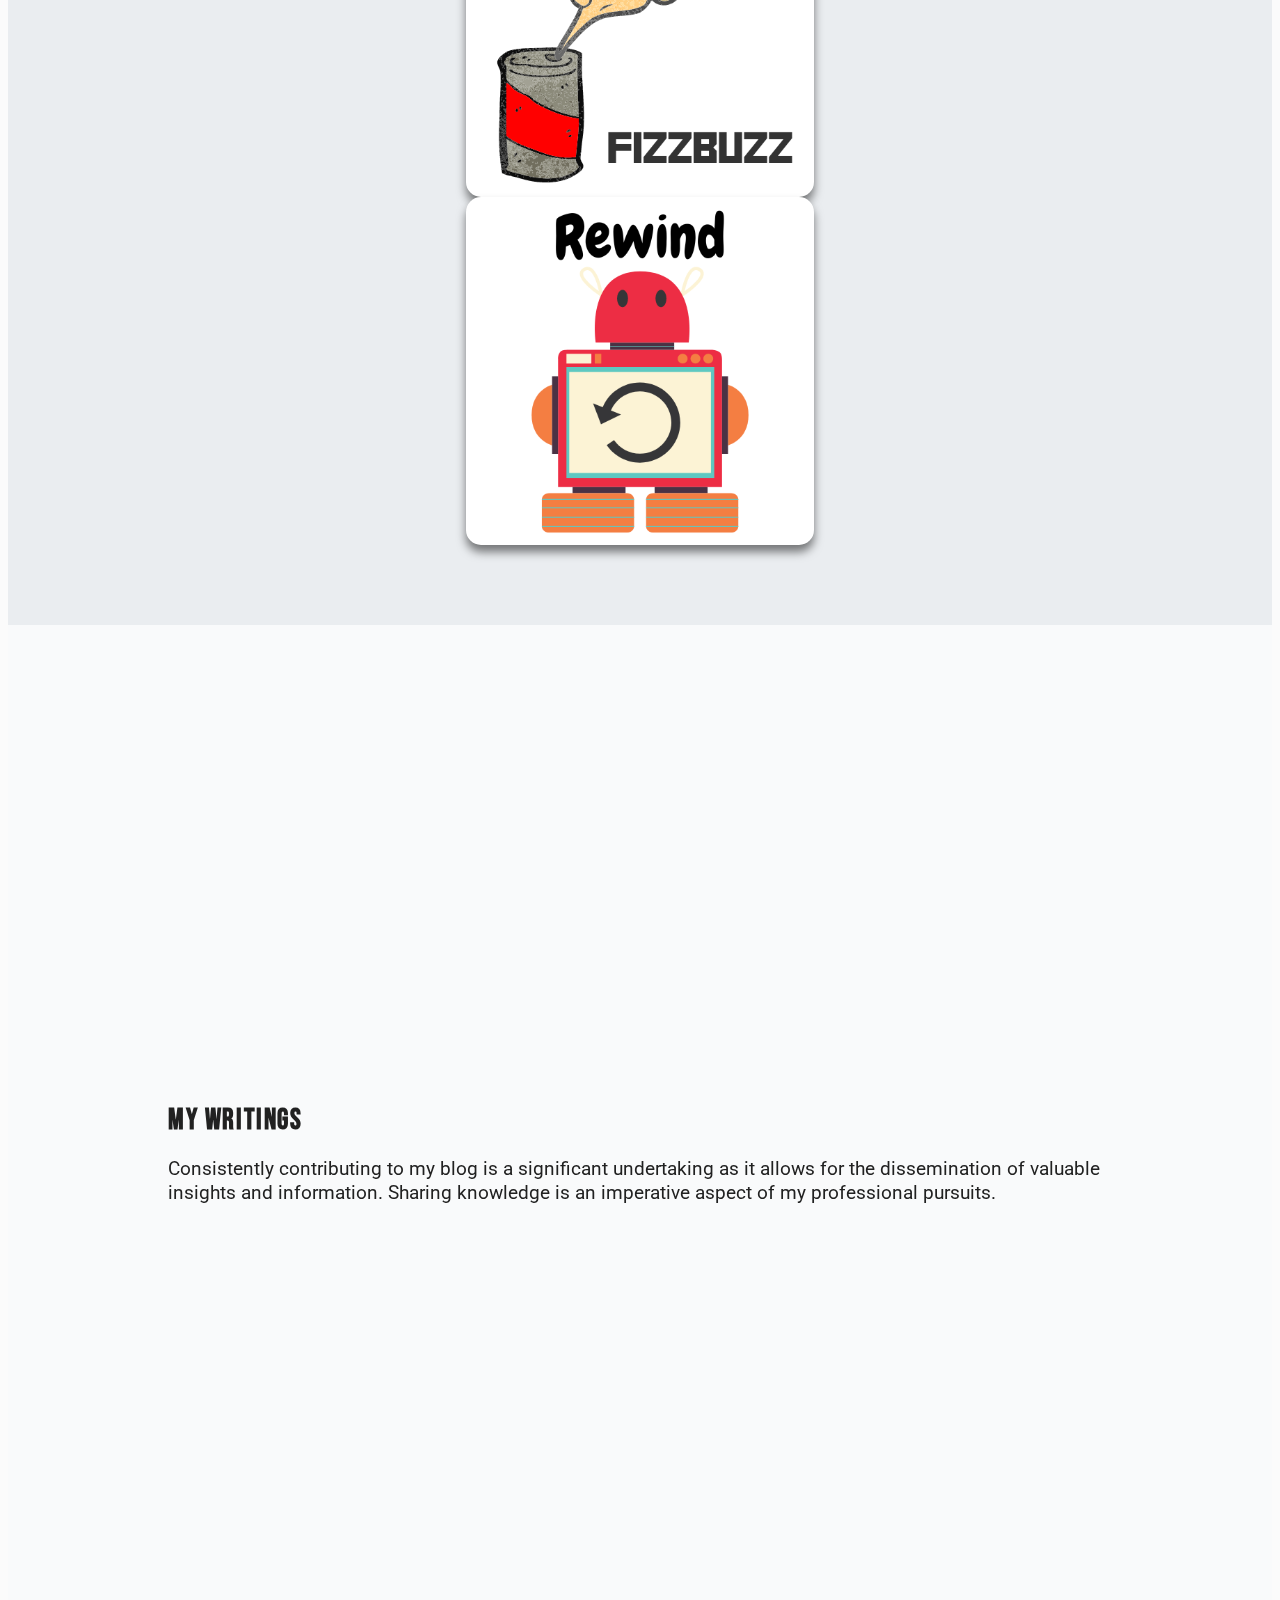
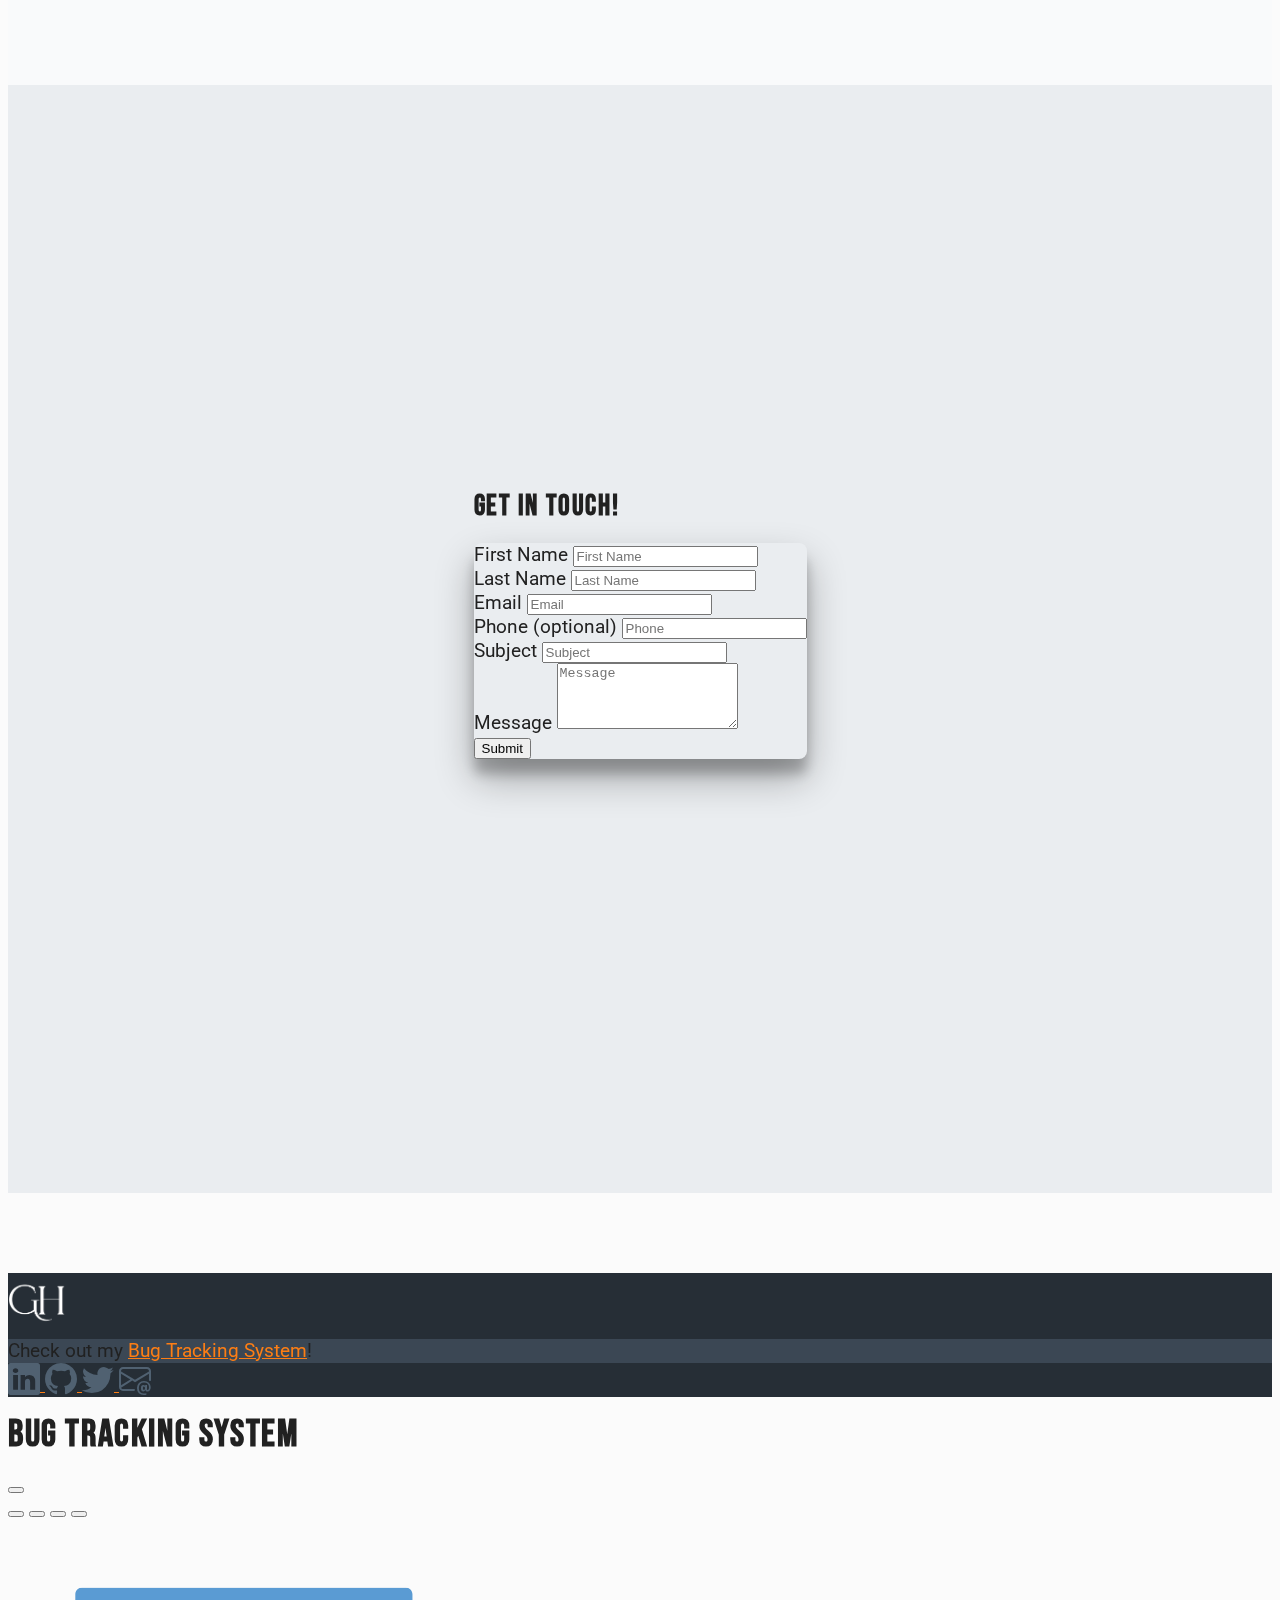
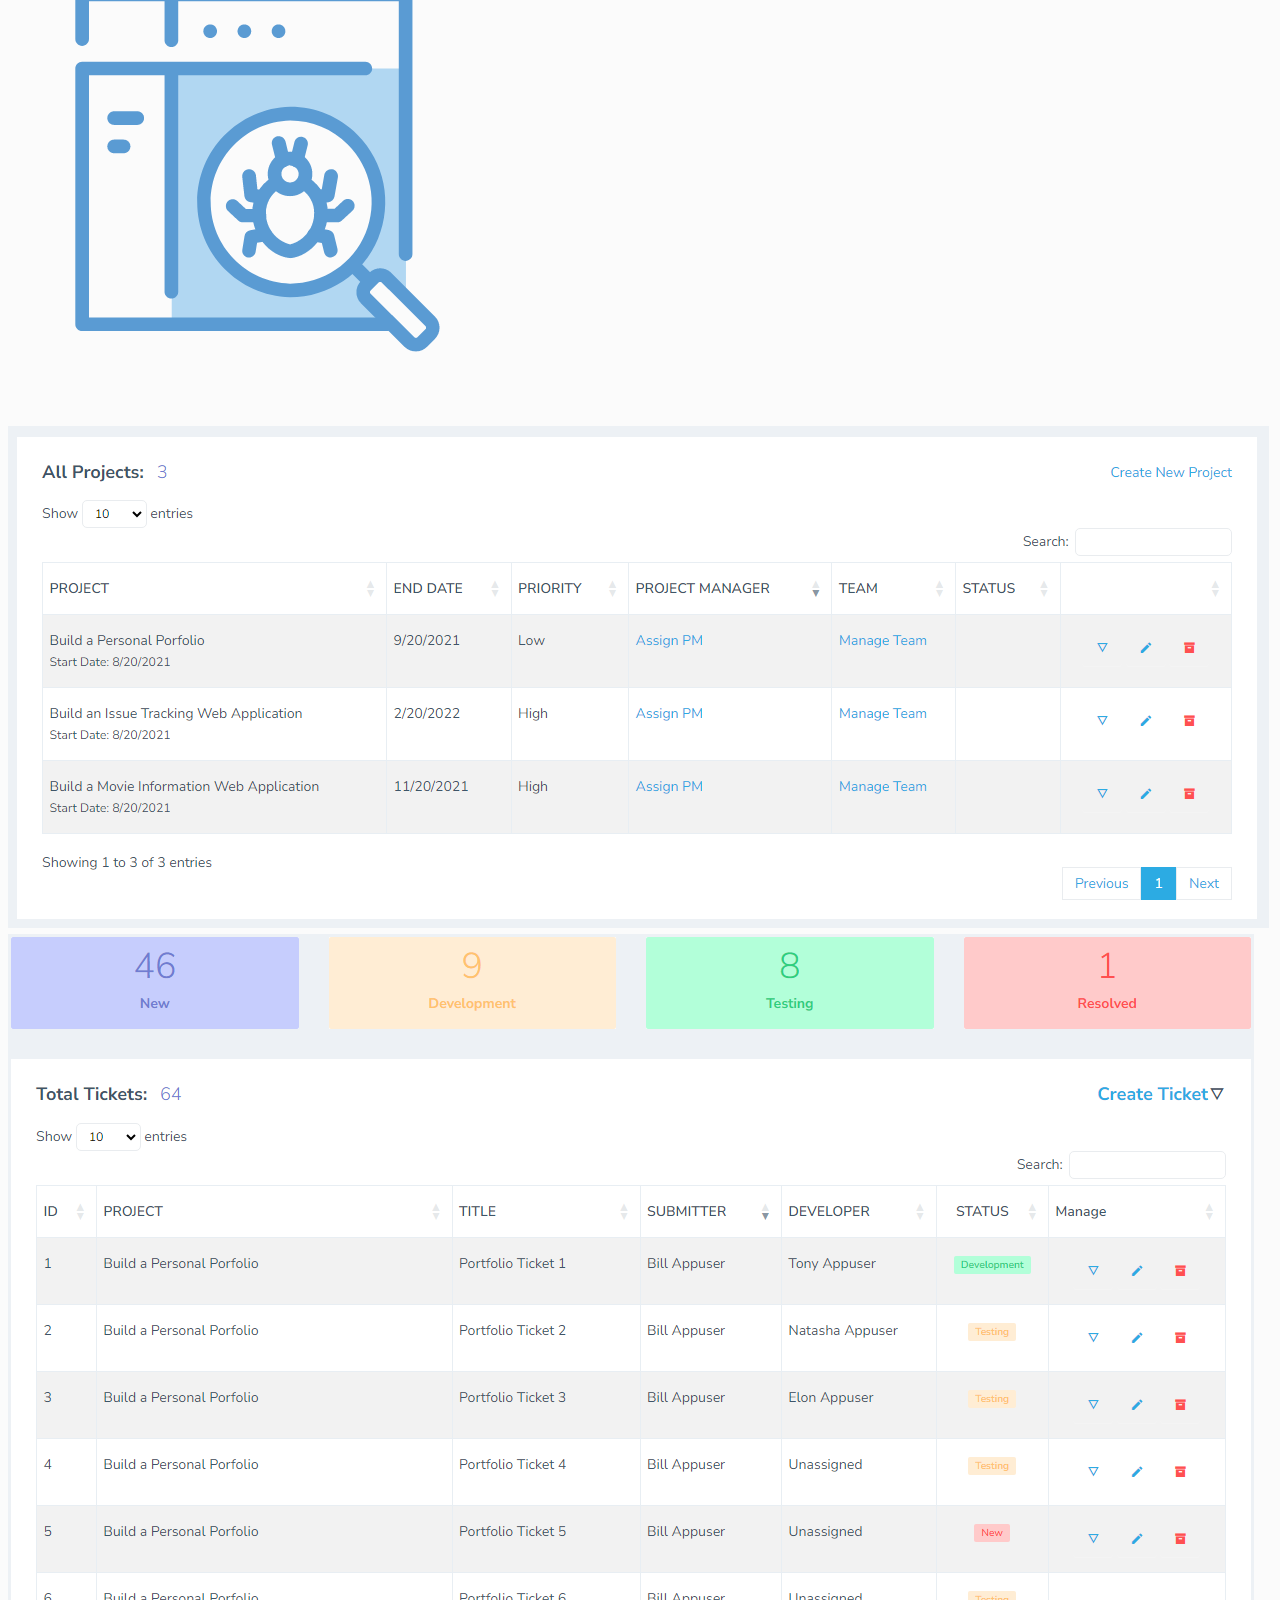
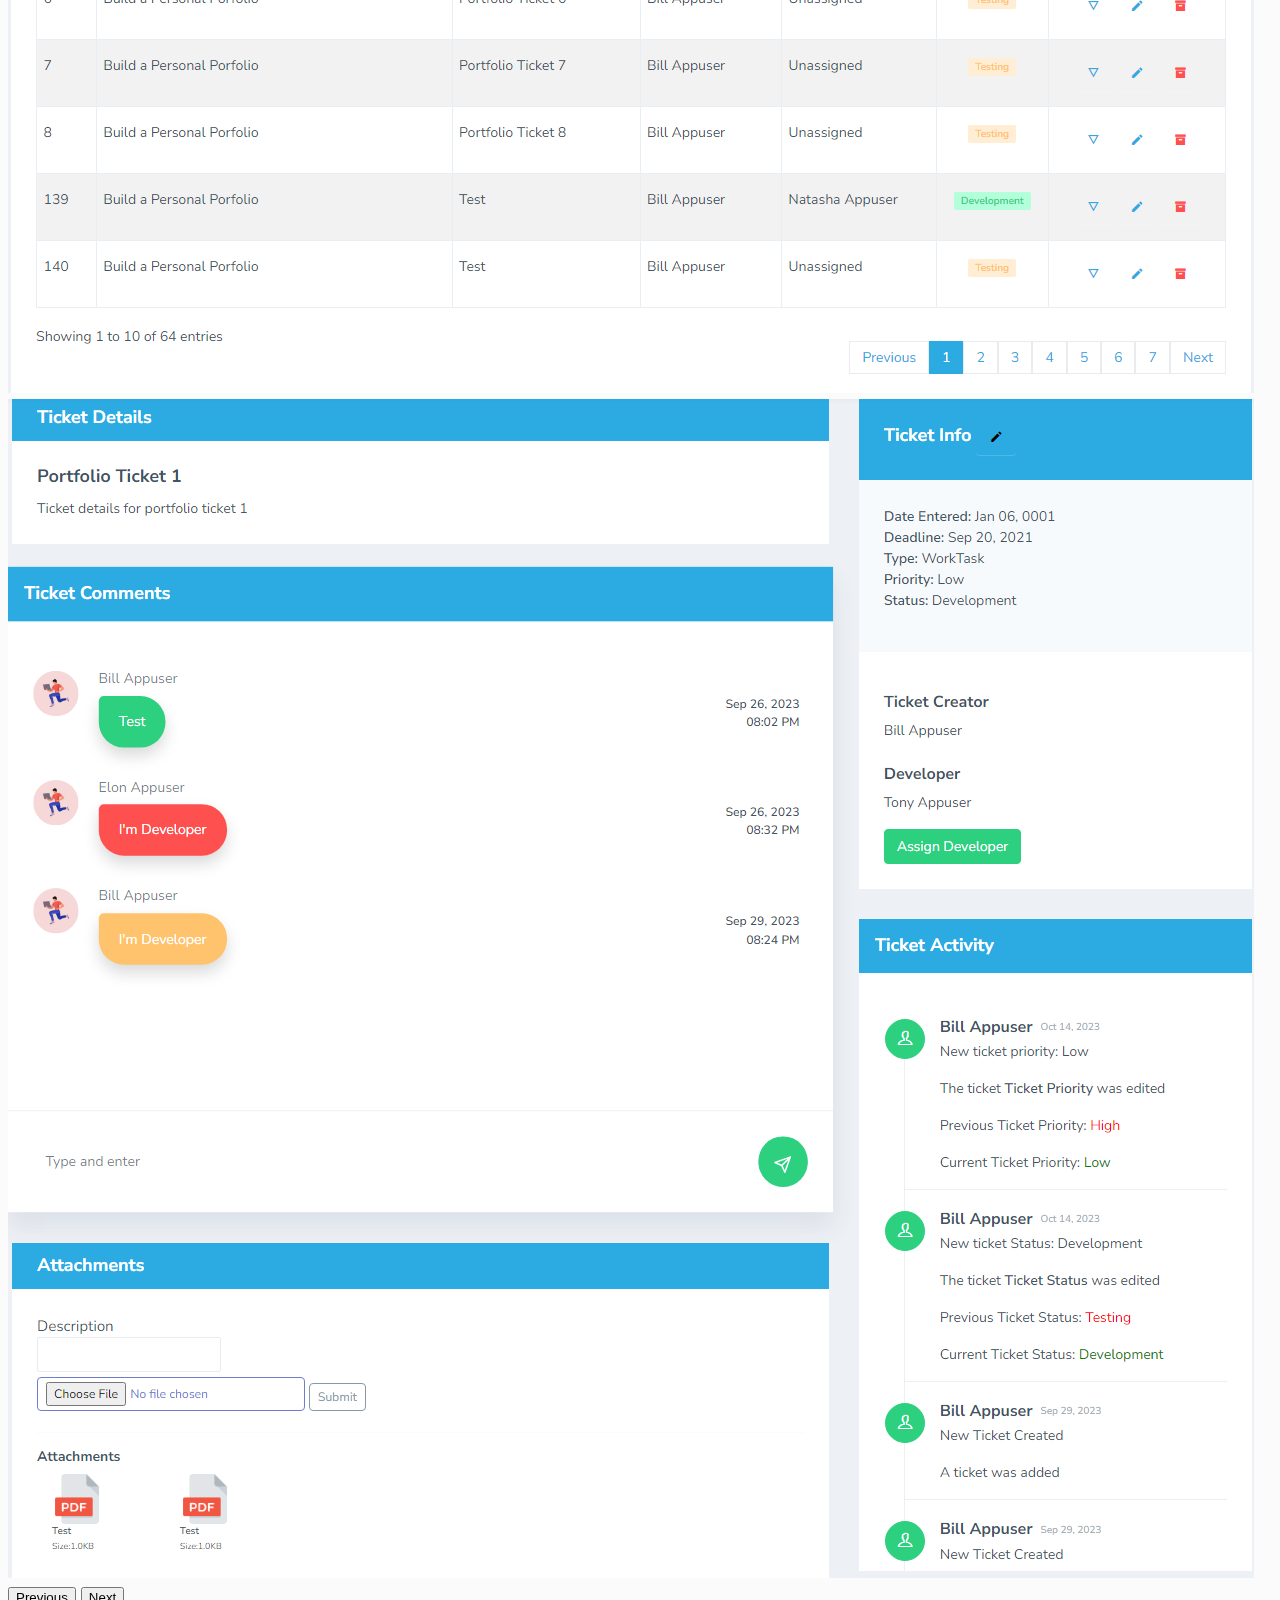
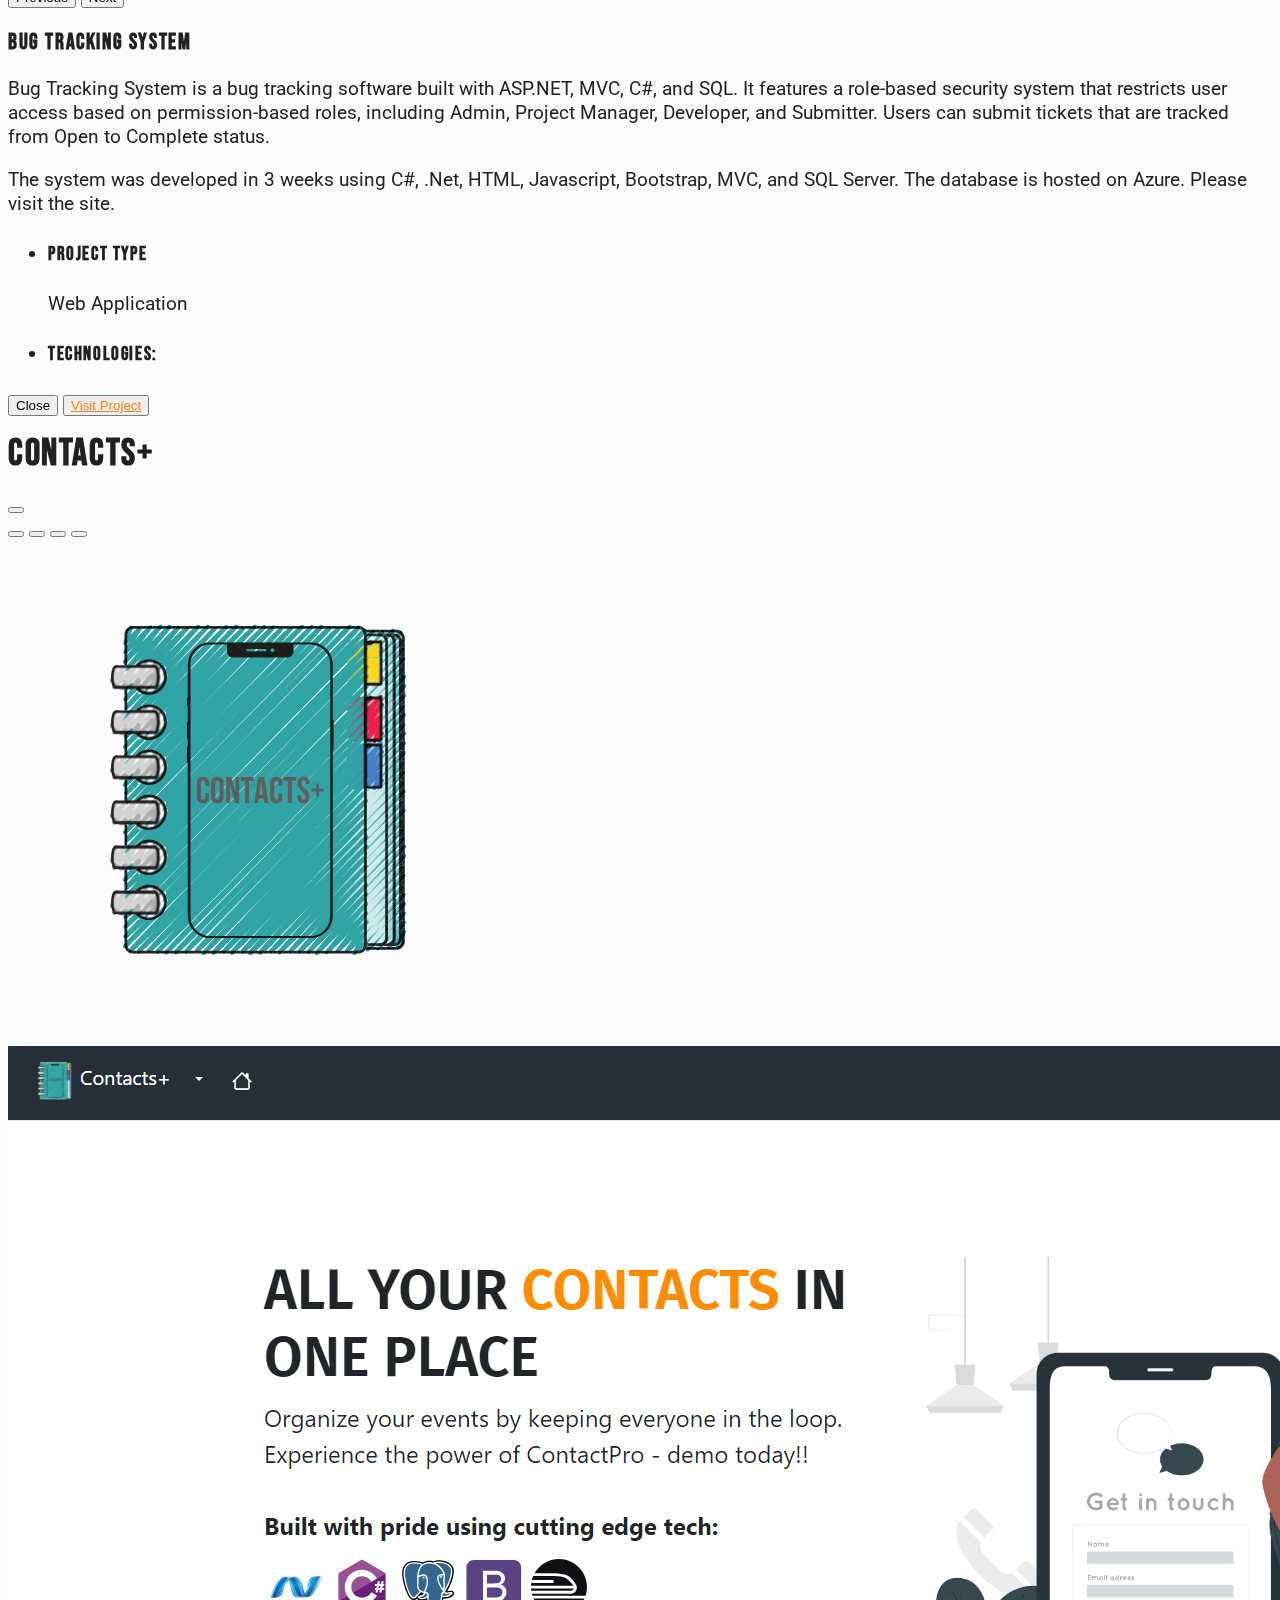
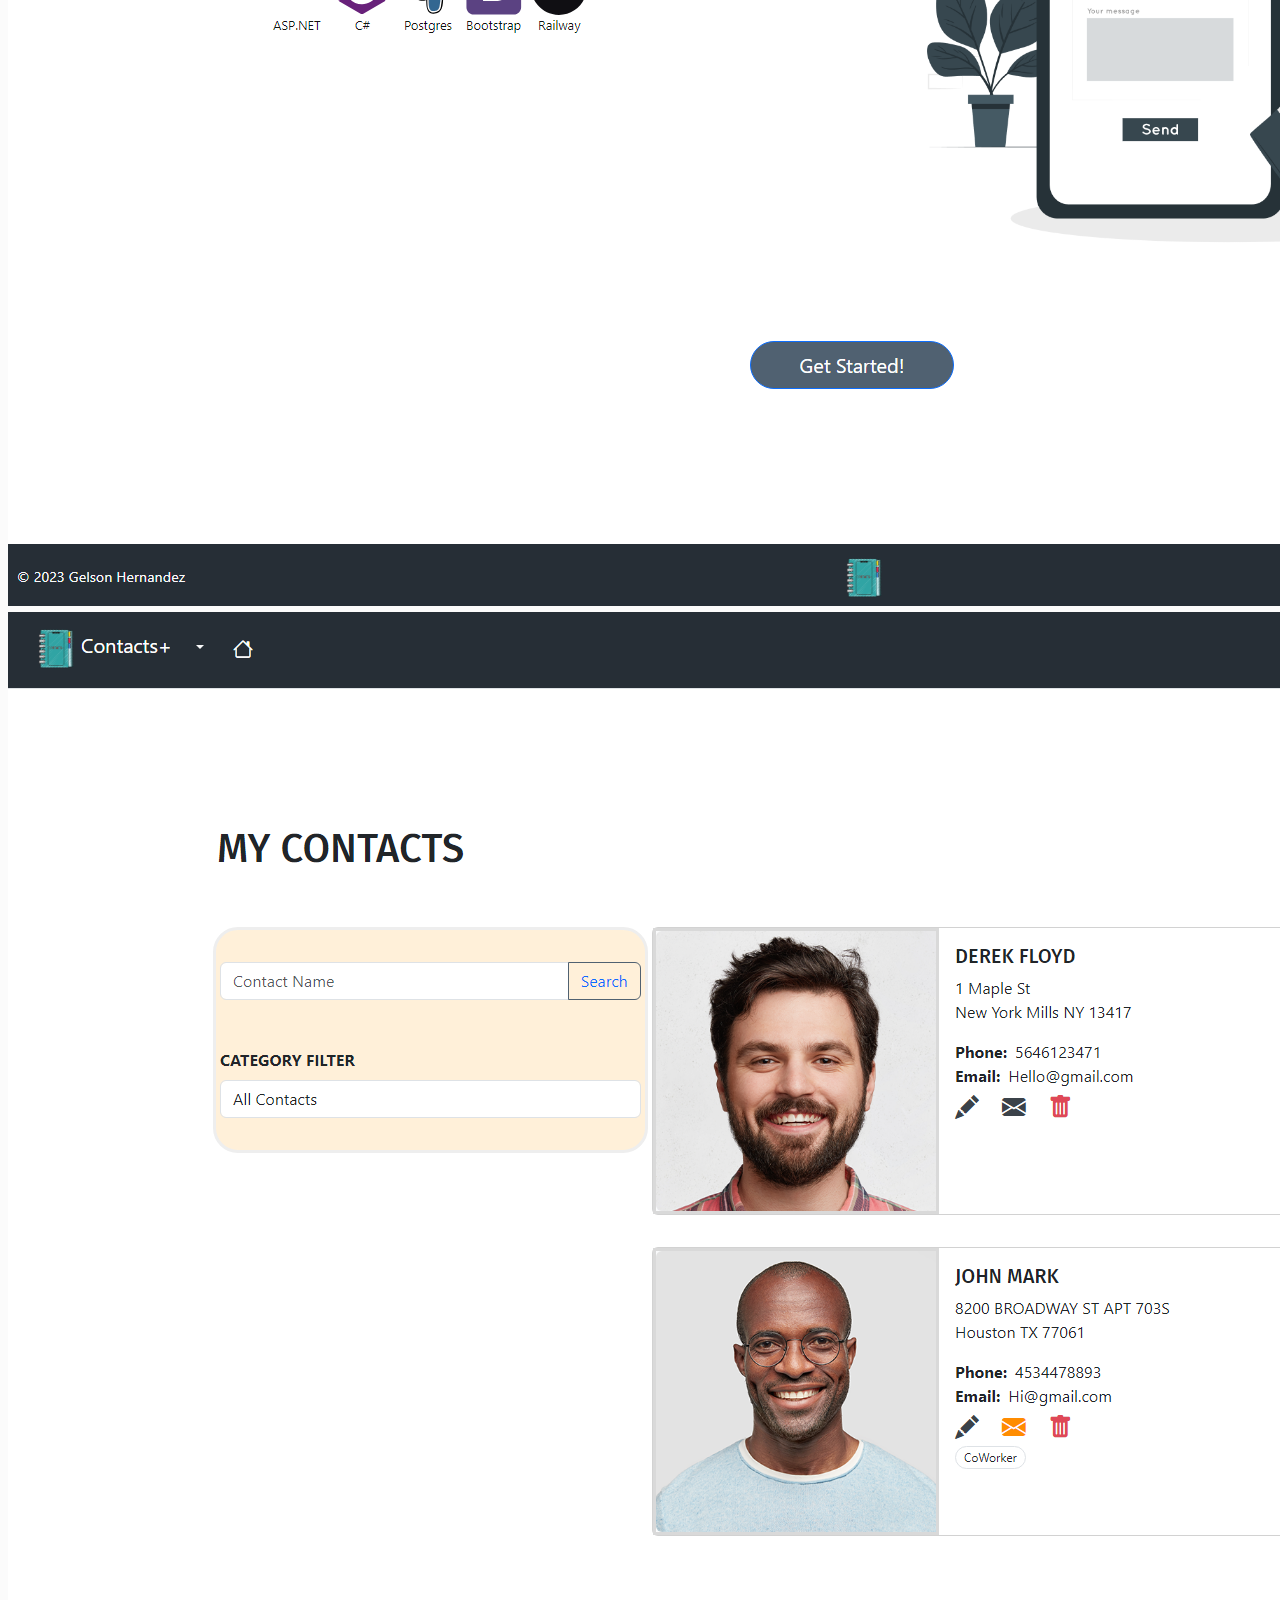
==== commit 46f08c2b: "Added Code" ====
--- a/js/index.html
+++ b/js/index.html
@@ -668,7 +668,7 @@
       <!-- END: Section Challenges -->
 
       <!-- START: Section Blog -->
-      <!-- <section class="section-page" id="blogs">
+<section class="section-page" id="blogs">
         <div class="container">
           <h2 class="display-1 mb-5 text-center">My Writings</h2>
           <p class="text-center">
@@ -717,7 +717,7 @@
             </article>
           </template>
         </div>
-      </section> -->
+      </section>
       <!-- END: Section Blog -->
 
       <!-- START: Section Contact -->
